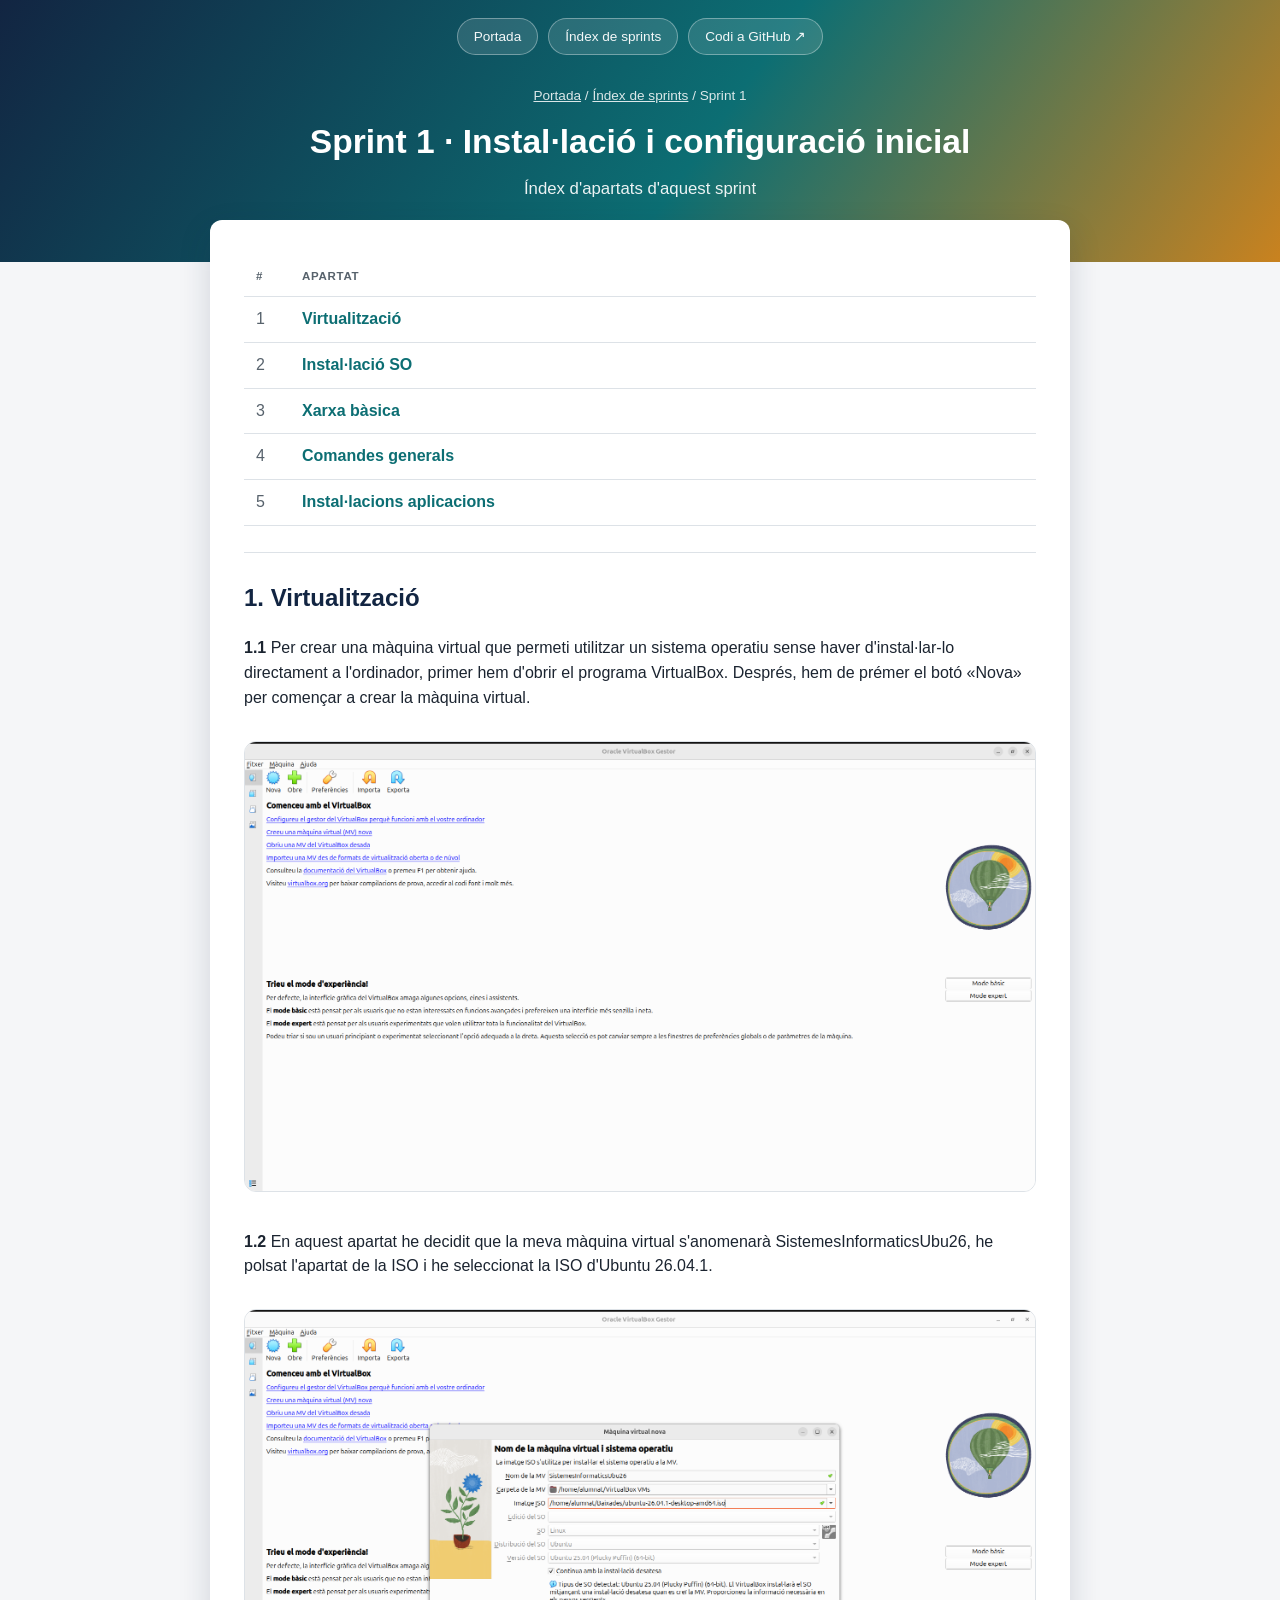
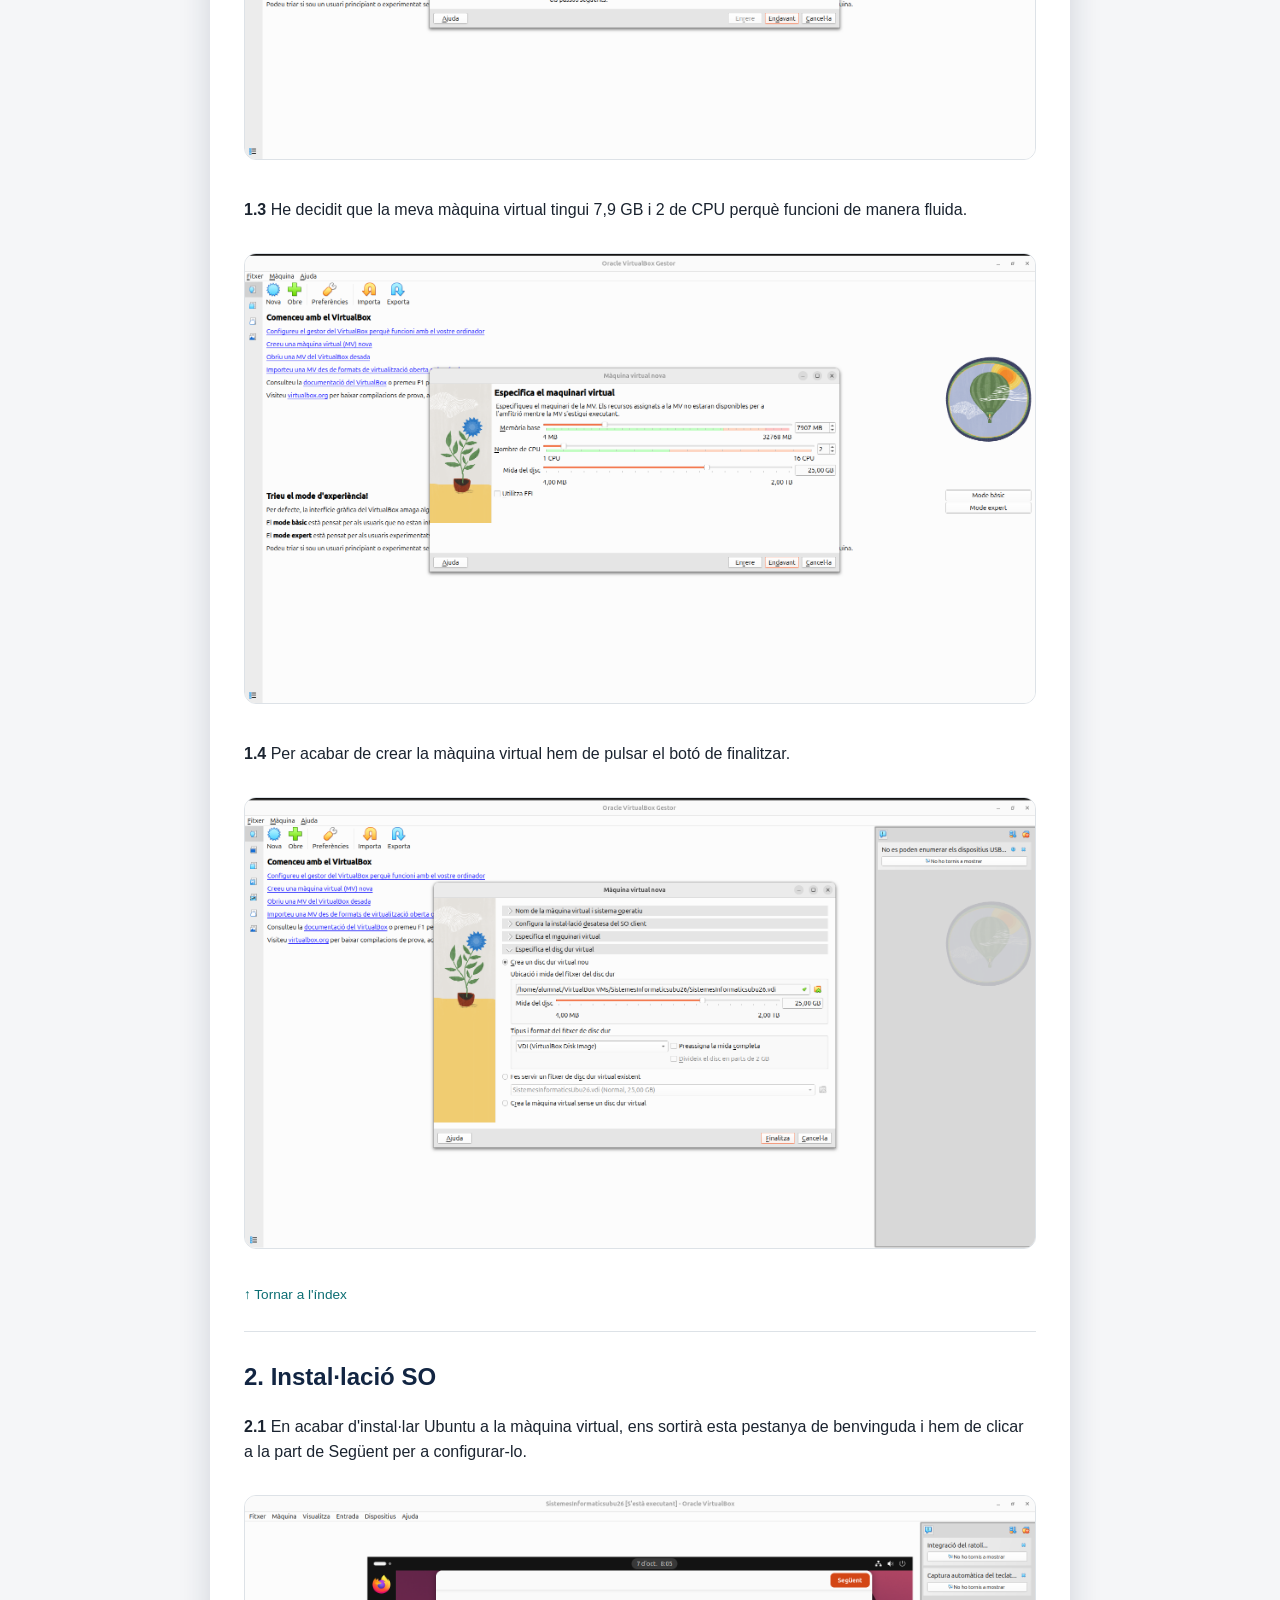
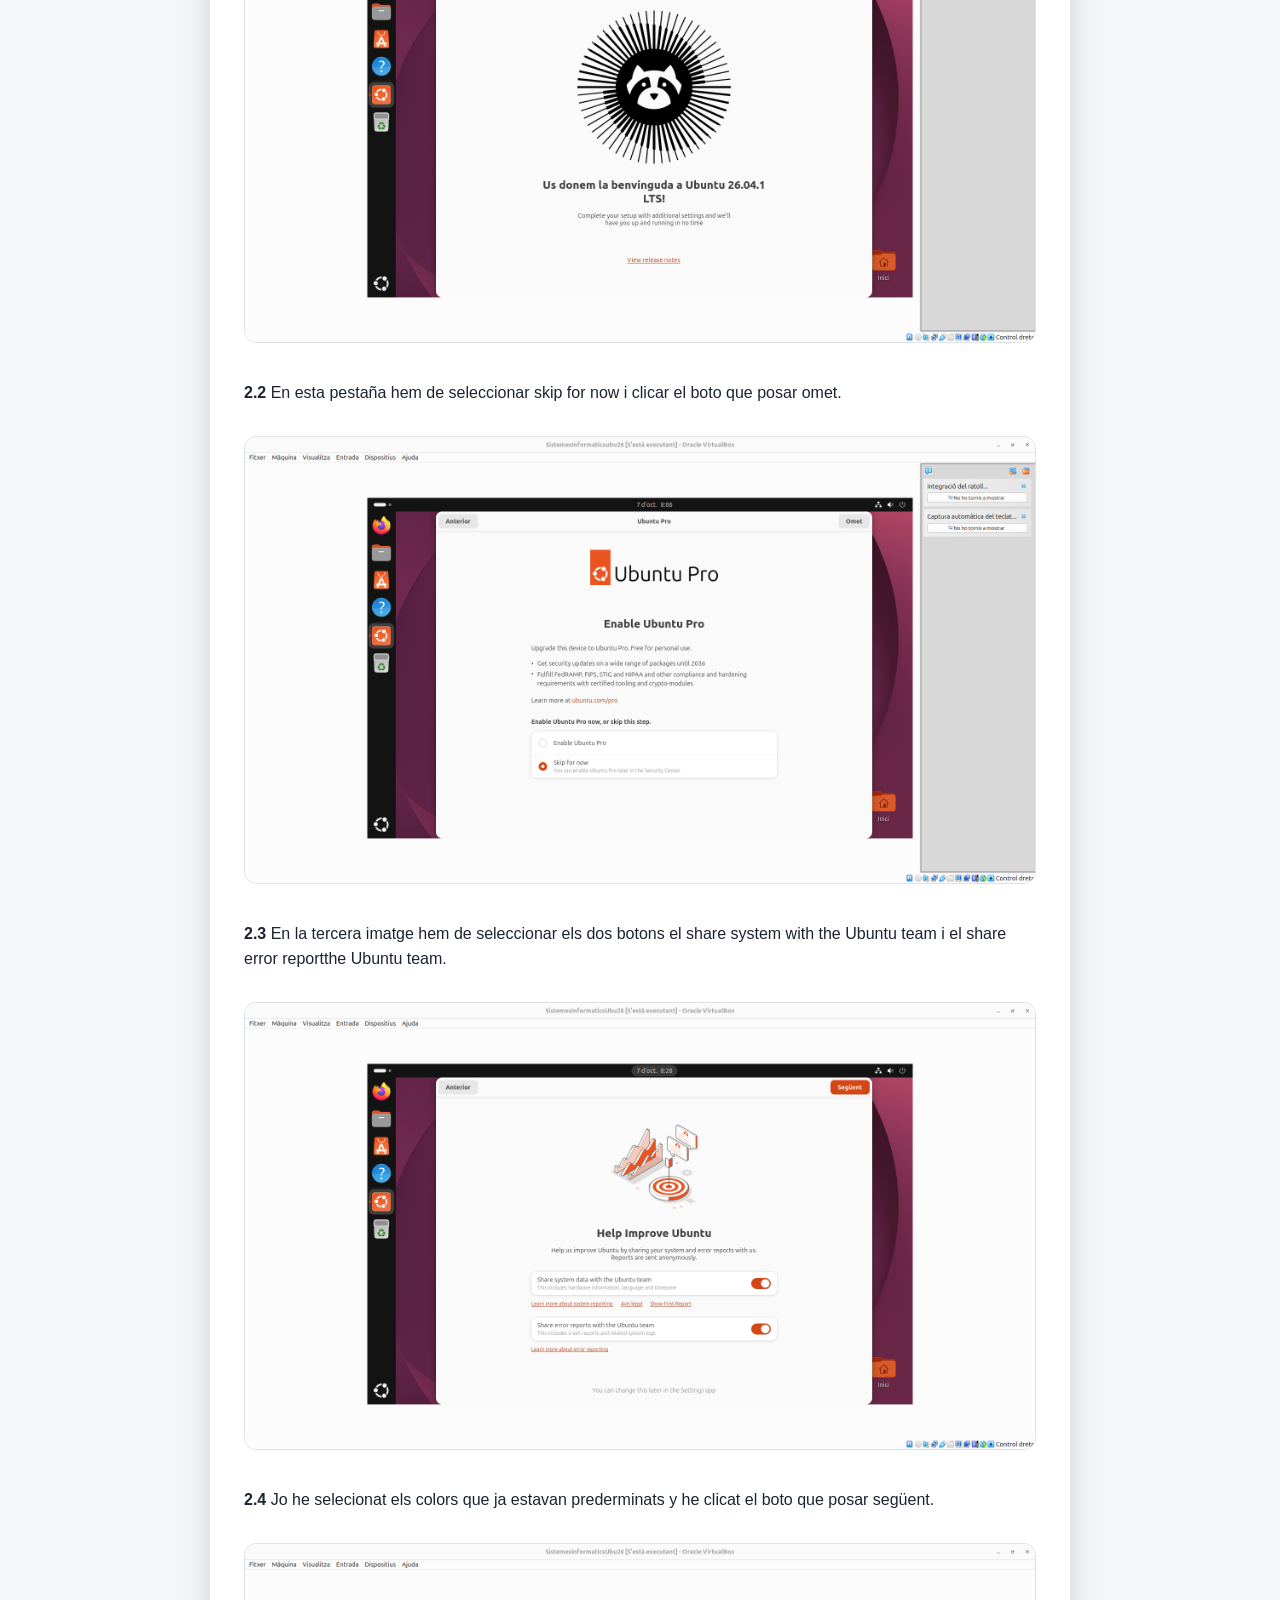
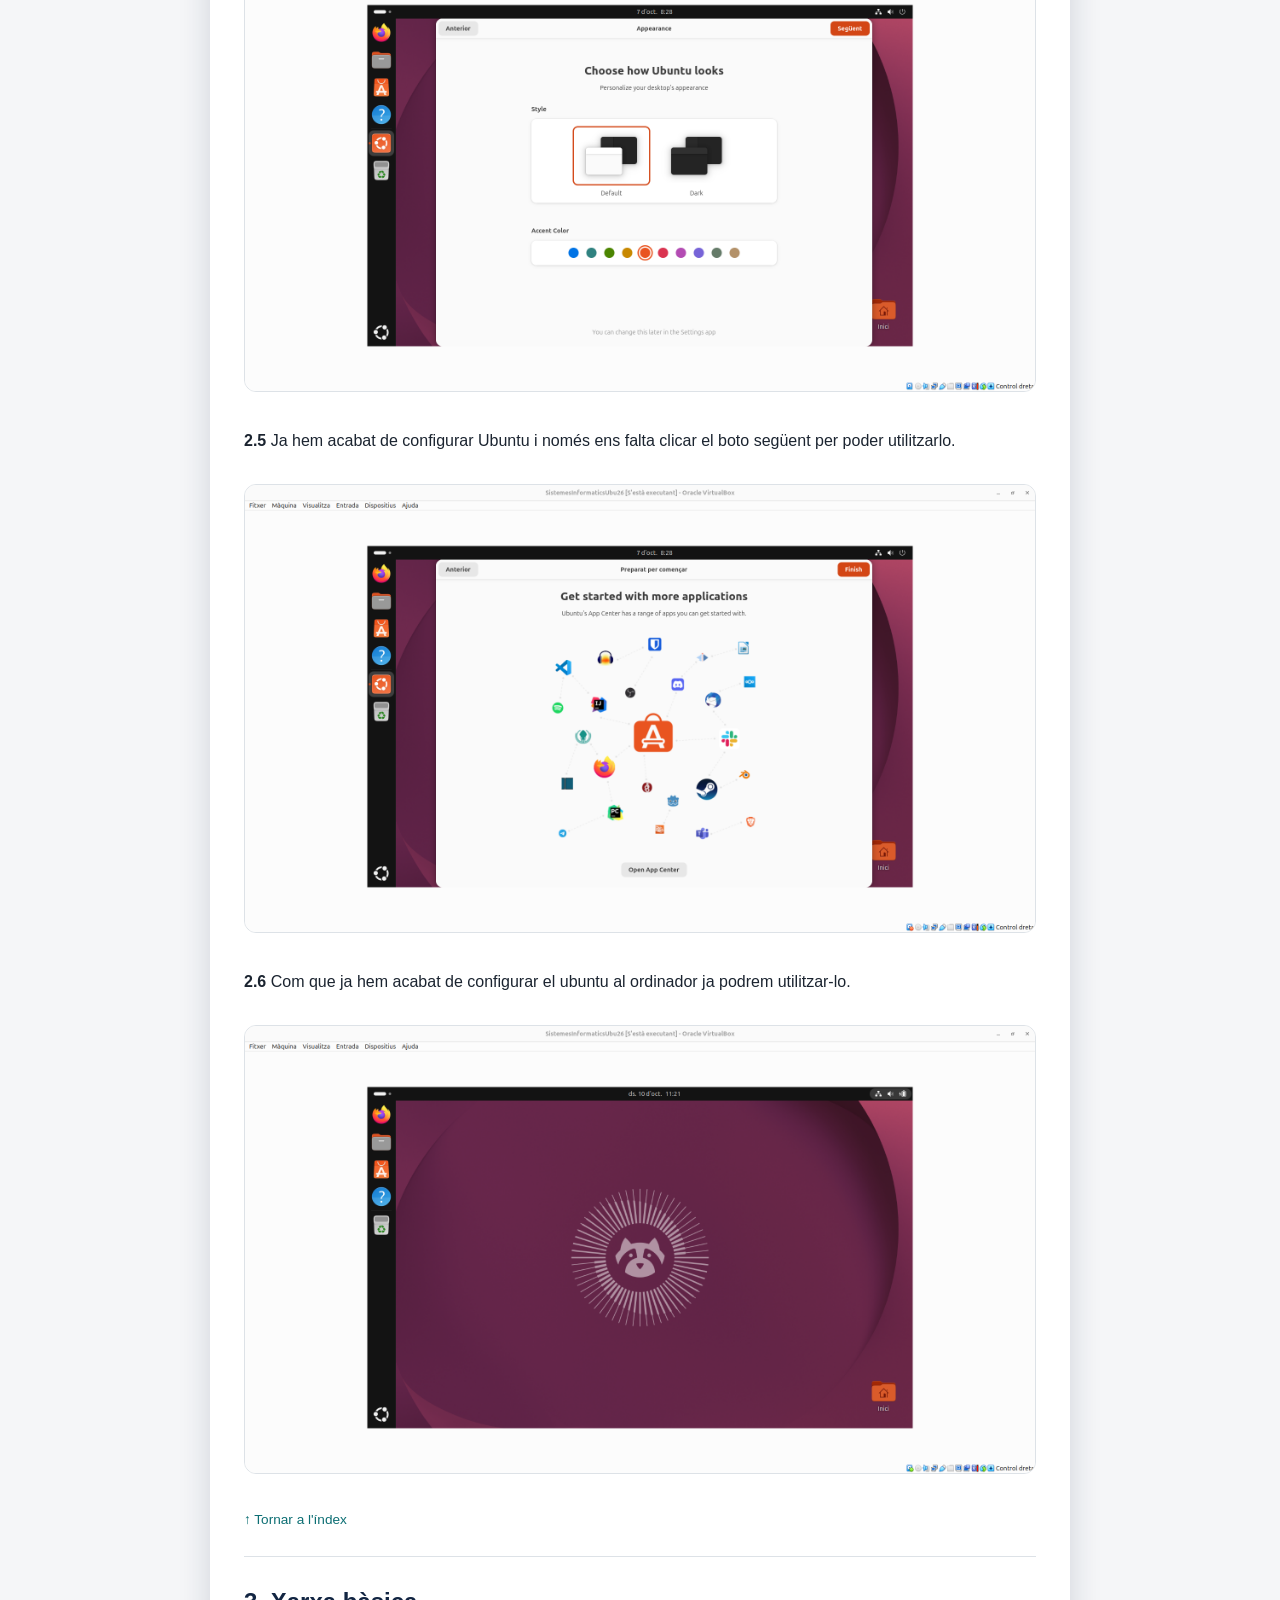
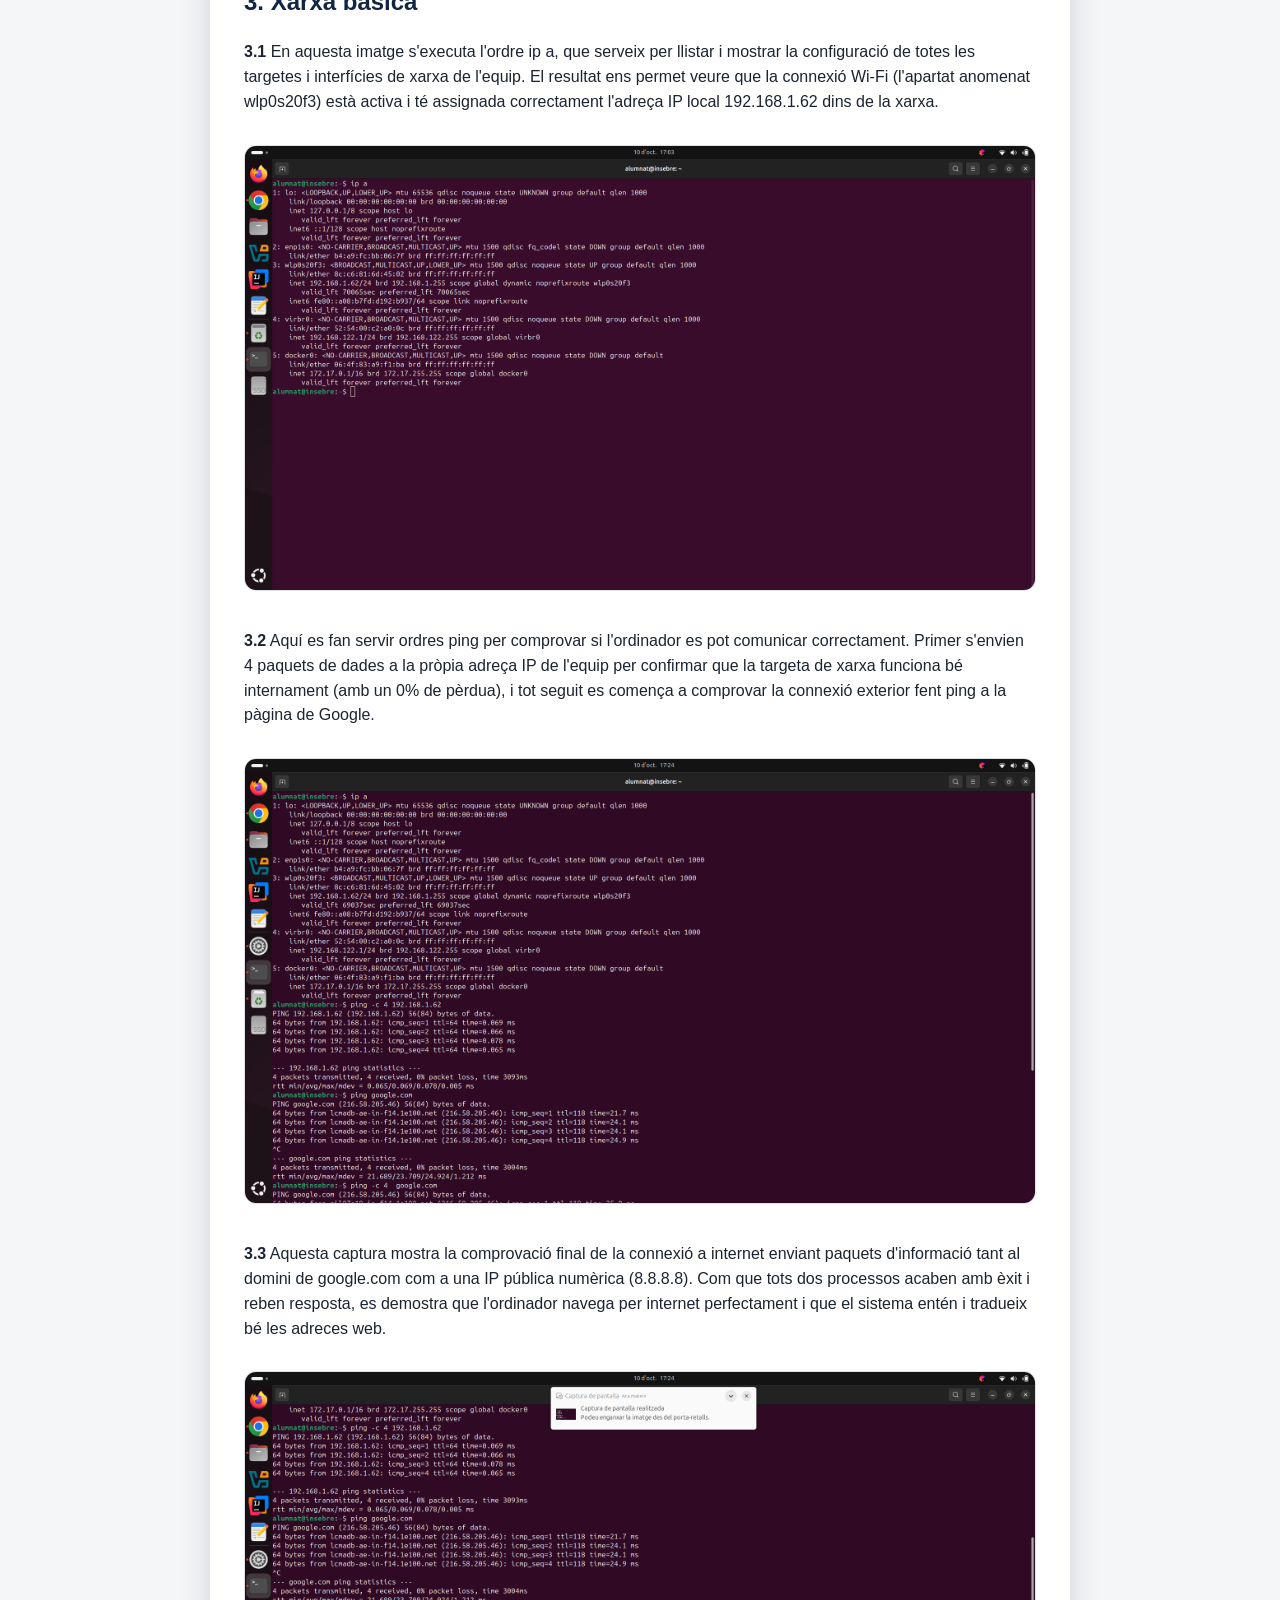
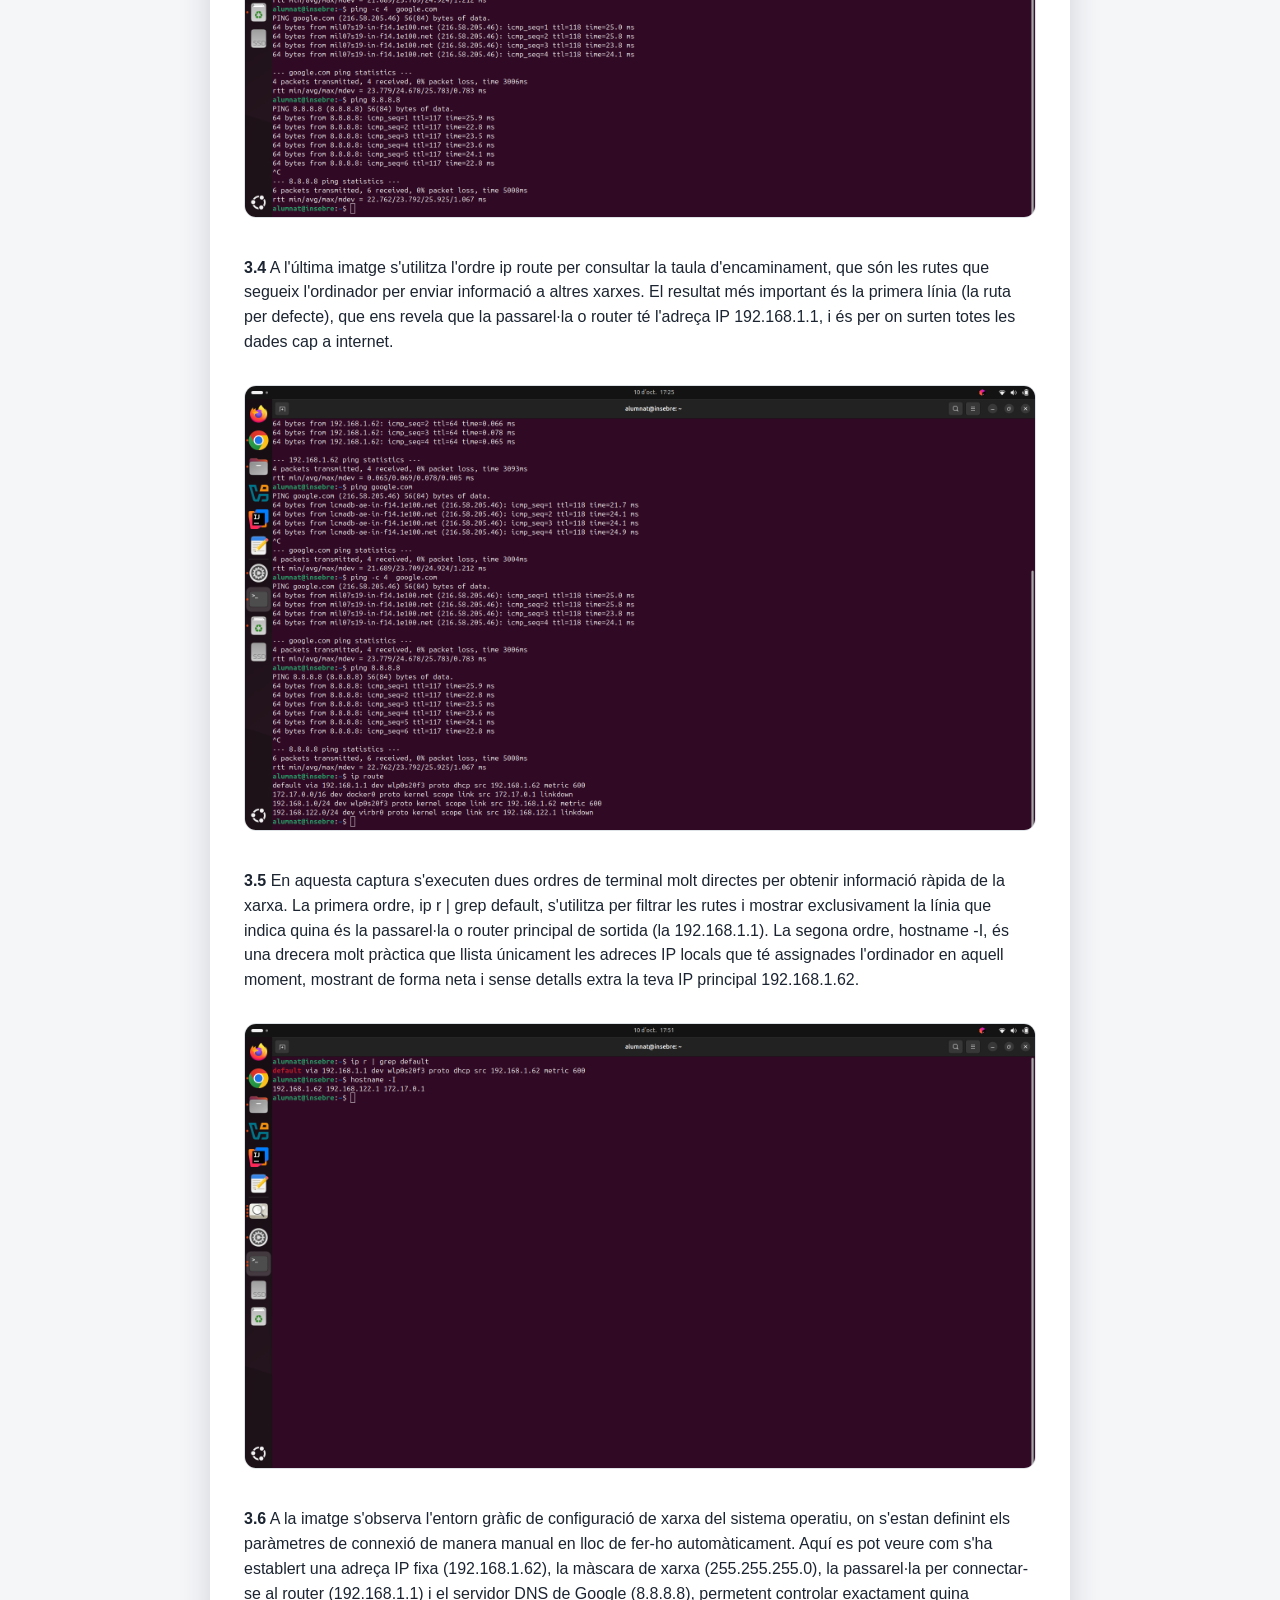
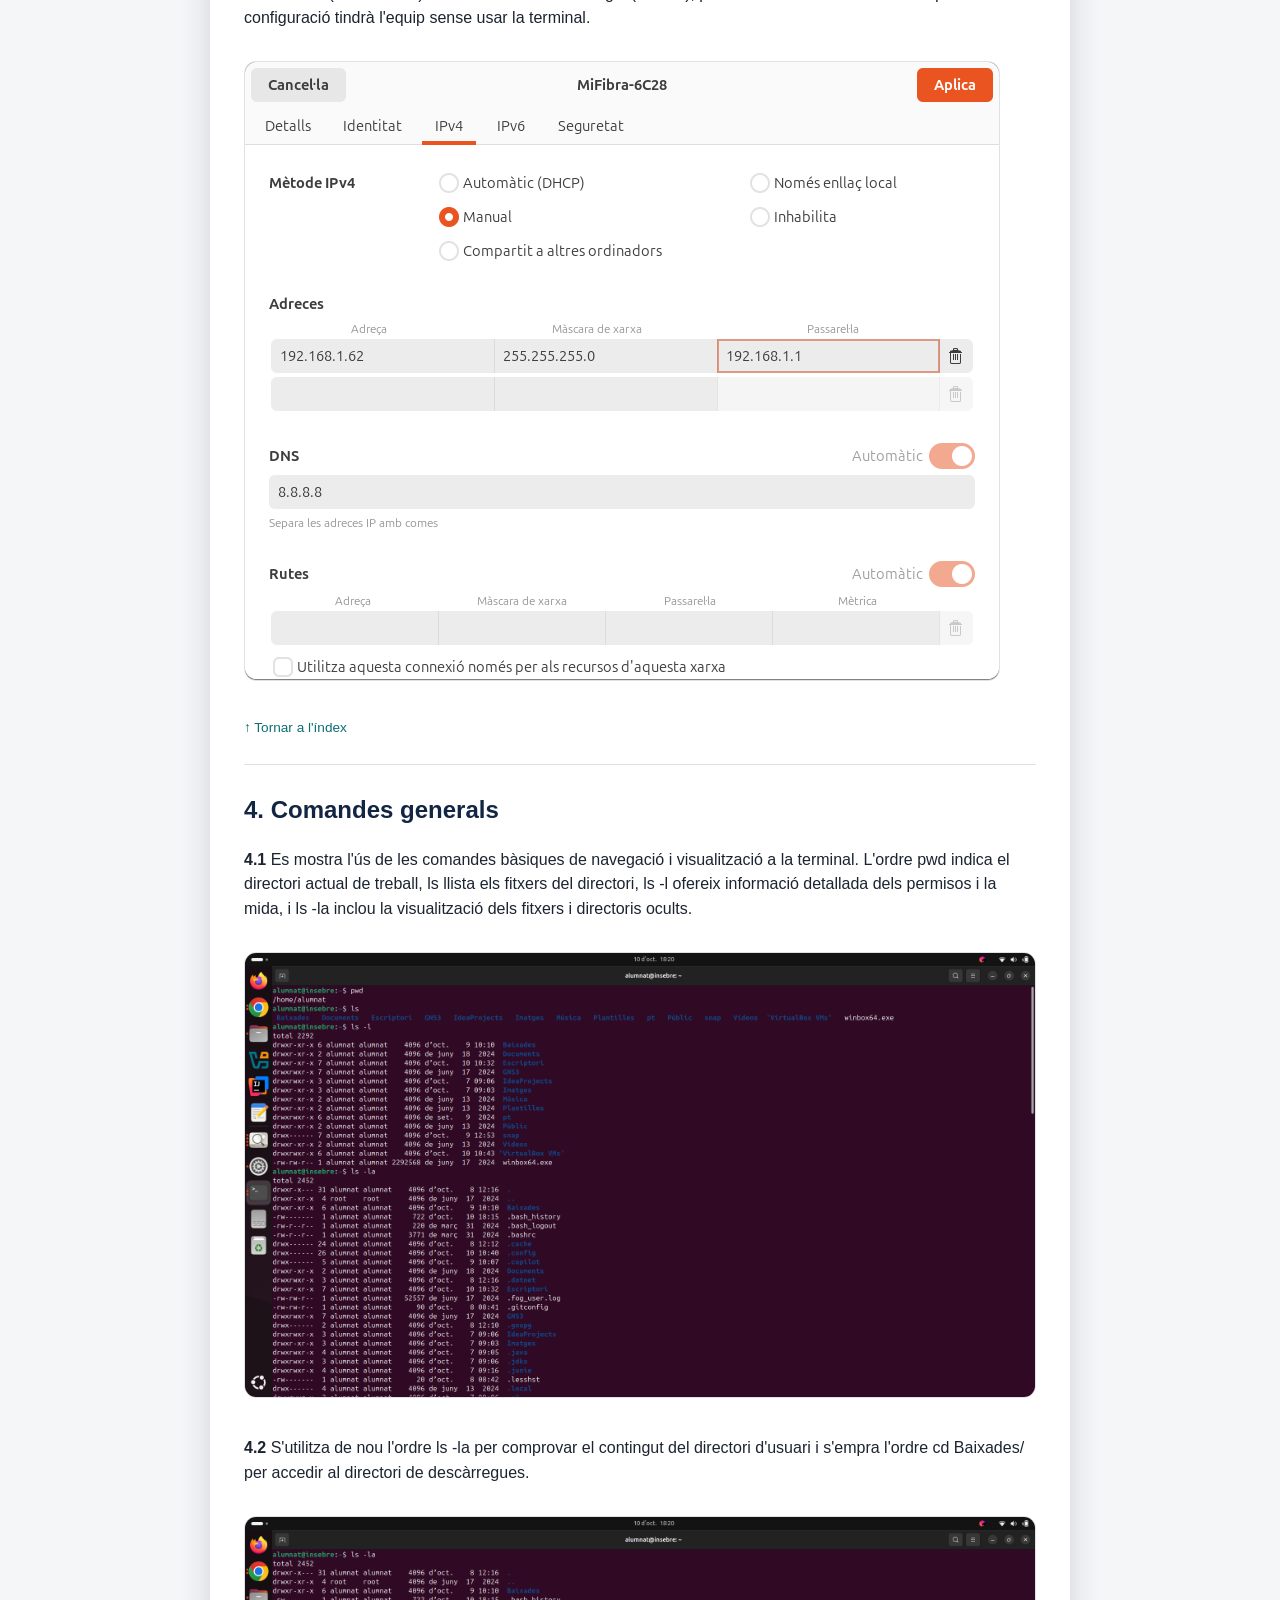
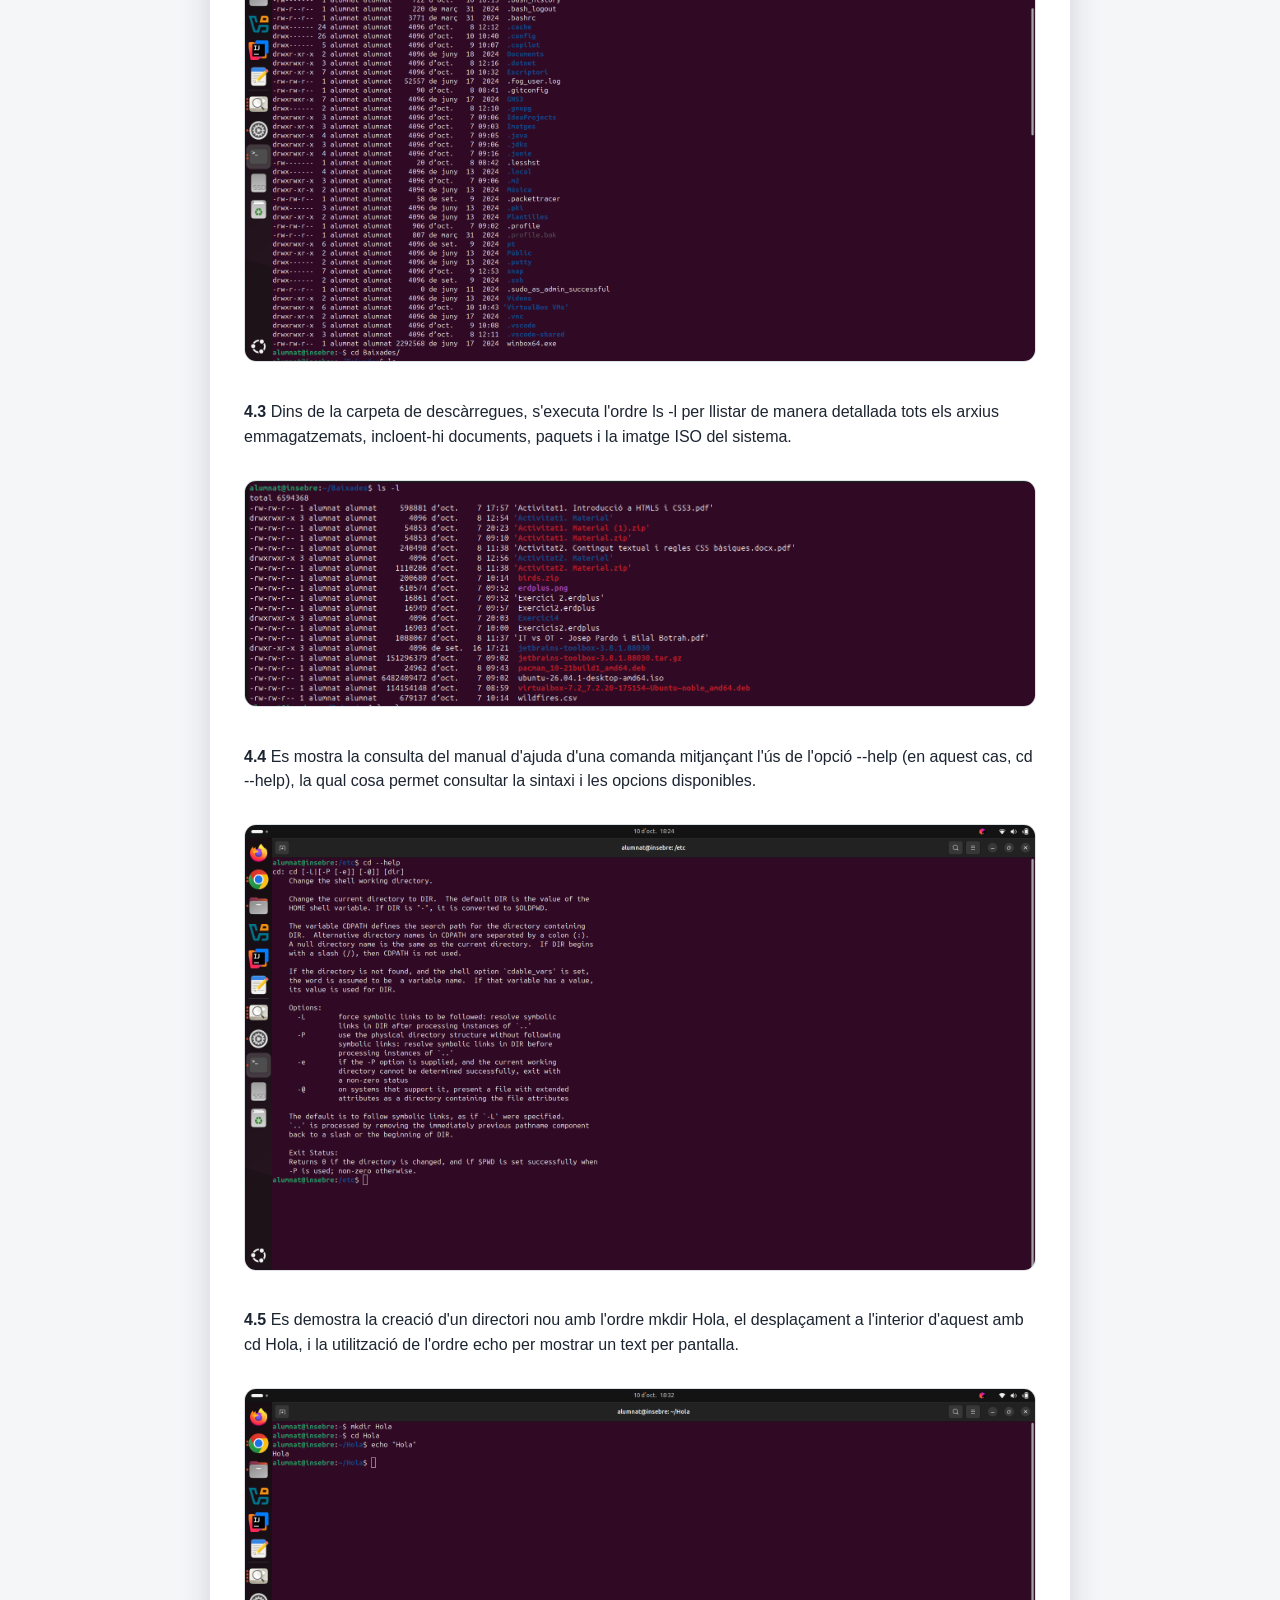
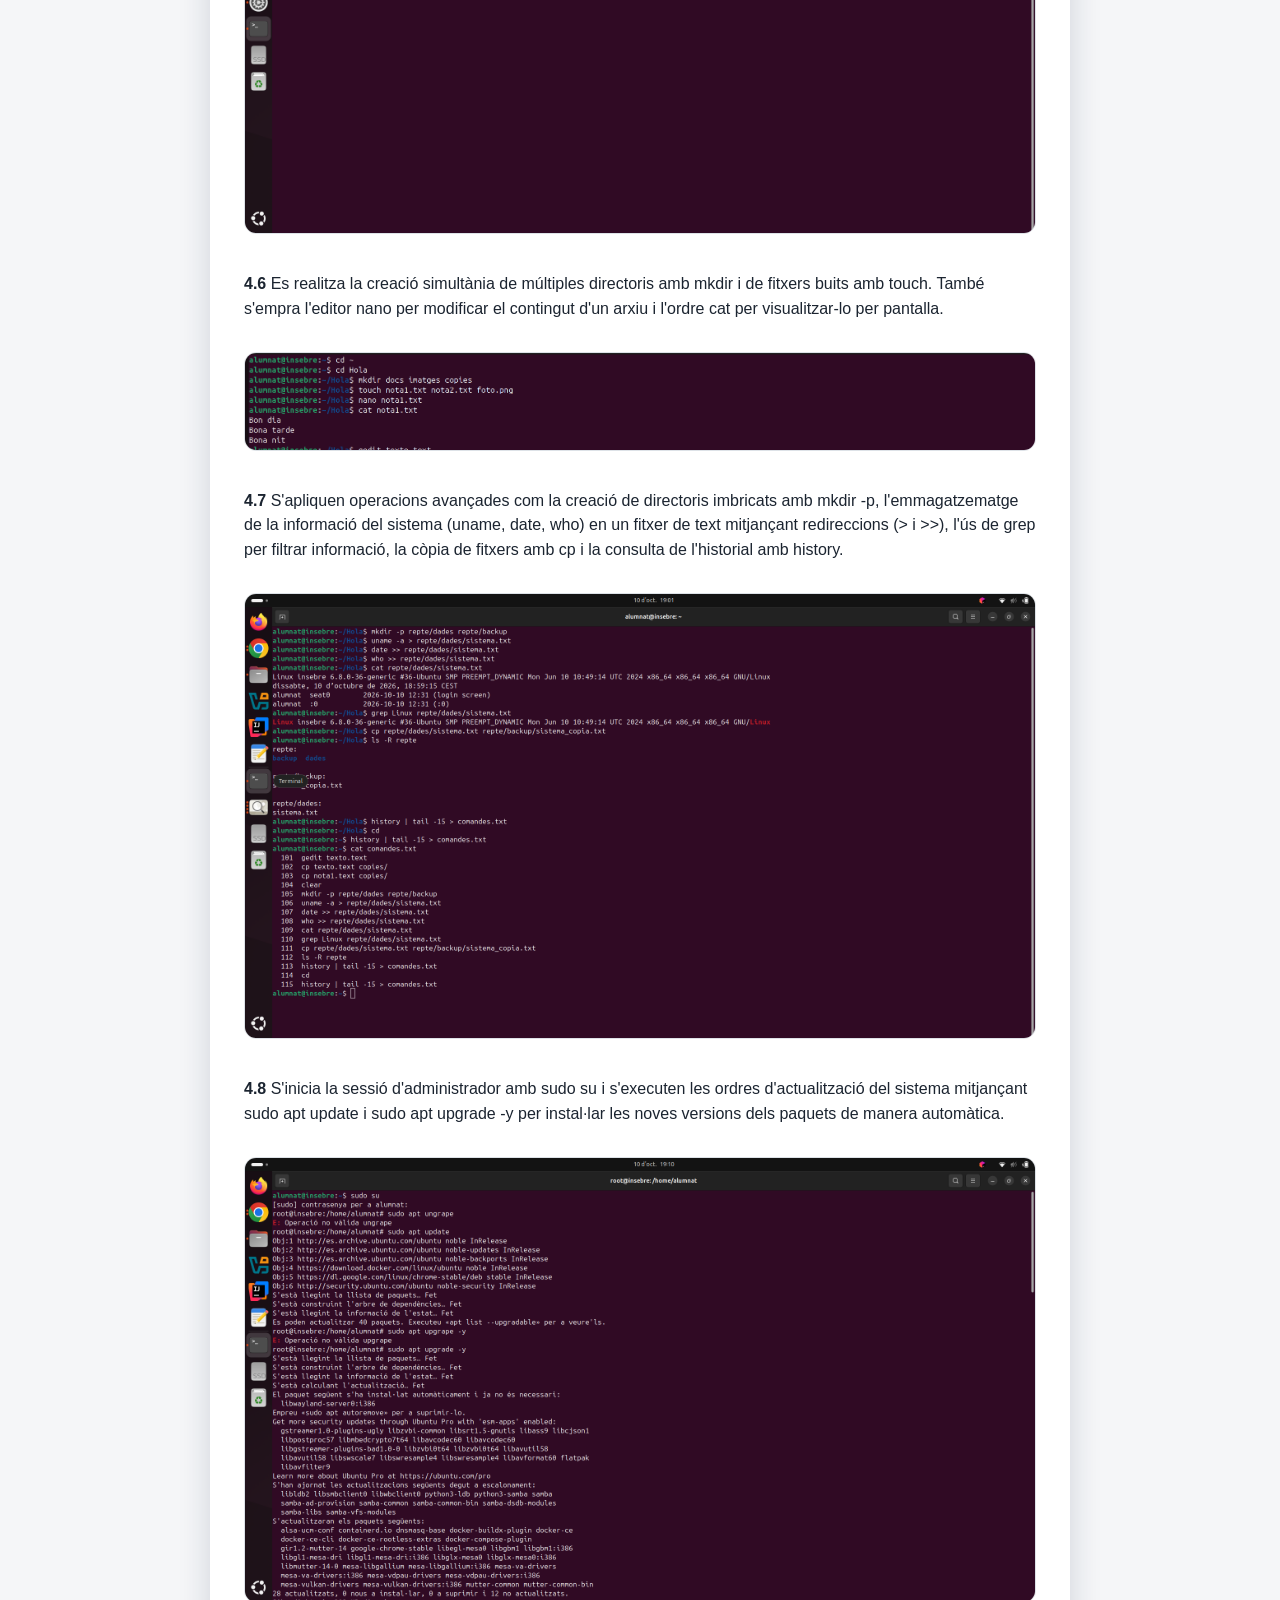
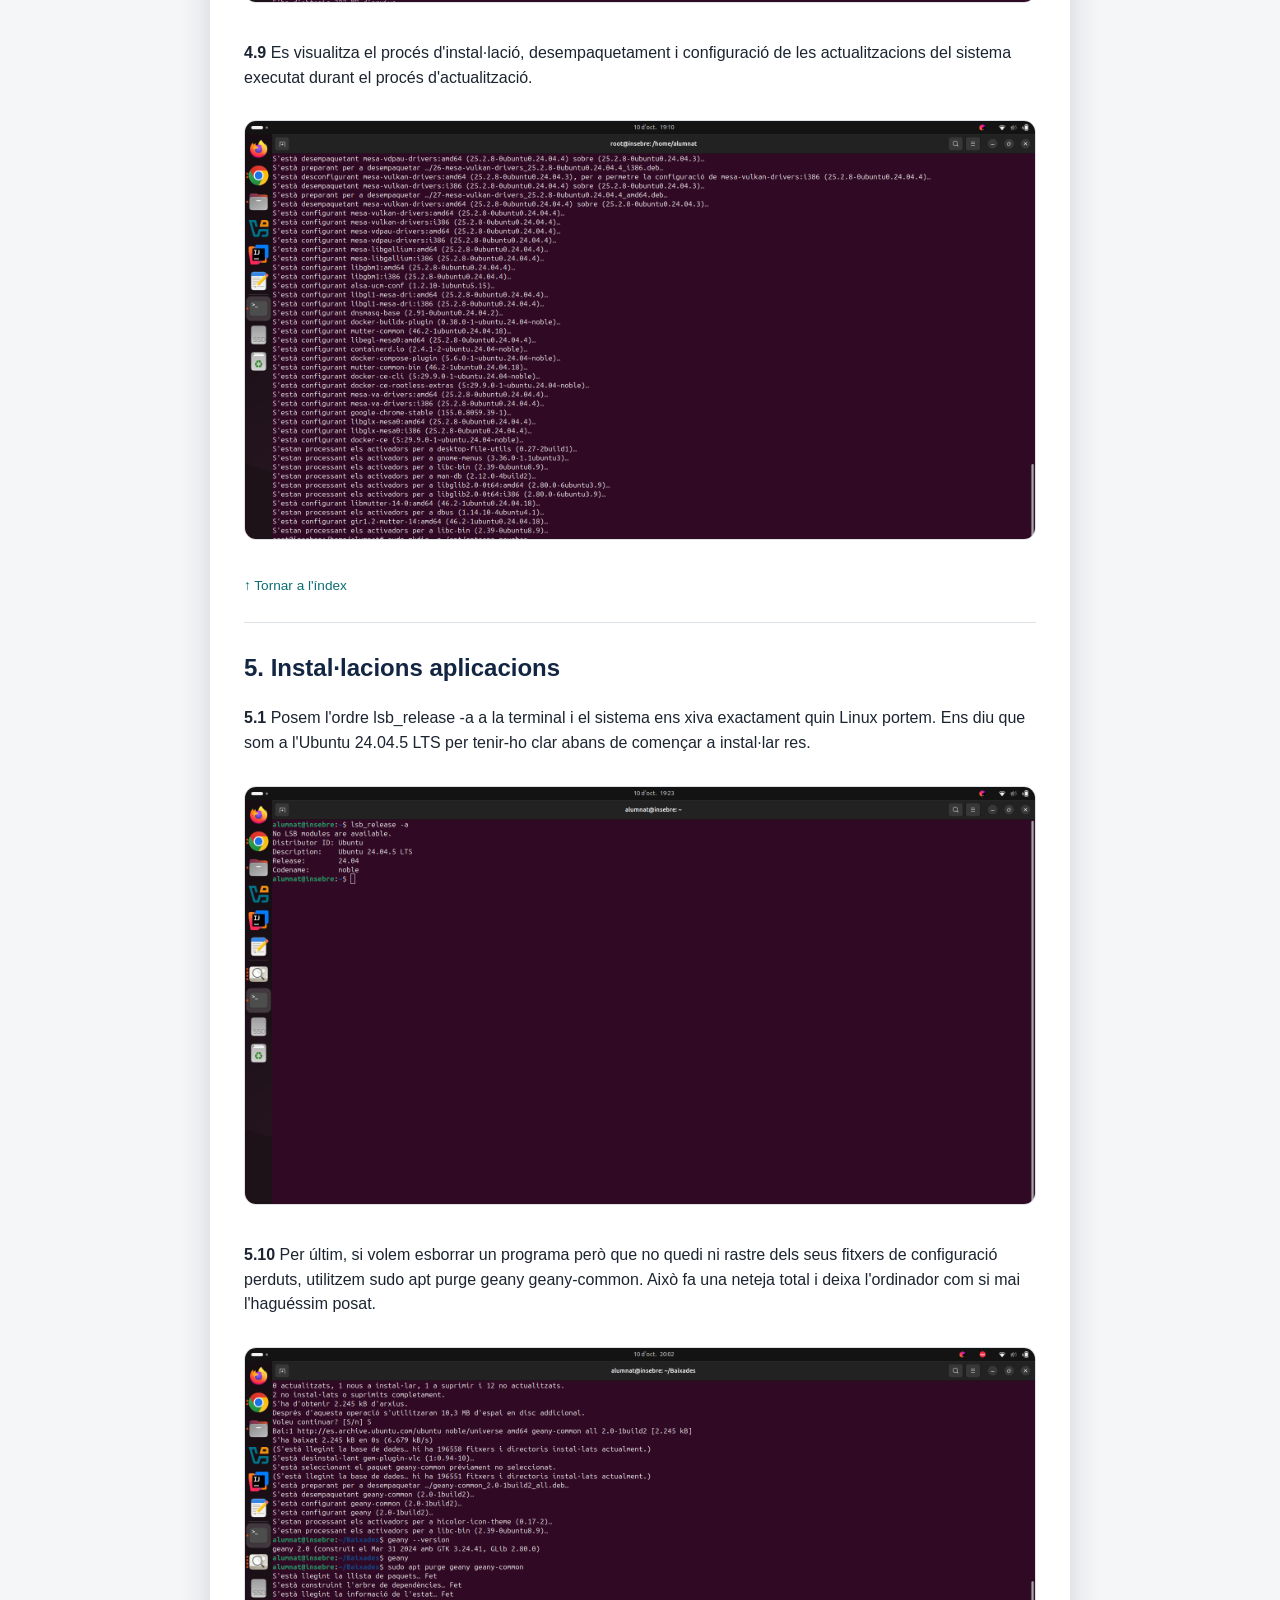
==== sprint1/index.html @ a7759563 "Add installation and removal instructions for packages" ====
<!DOCTYPE html>
<html lang="ca">
<head>
<meta charset="UTF-8">
<meta name="viewport" content="width=device-width, initial-scale=1.0">
<title>Sprint 1 · Instal·lació i configuració inicial</title>
<link rel="stylesheet" href="../css/estils.css">
</head>
<body>

<header class="hero">
  <nav class="hero-nav">
    <a href="../index.html">Portada</a>
    <a href="../sprints.html">Índex de sprints</a>
    <a href="https://github.com/" target="_blank" rel="noopener">Codi a GitHub ↗</a>
  </nav>
  <div class="hero-titol">
    <p class="miguetes"><a href="../index.html">Portada</a> / <a href="../sprints.html">Índex de sprints</a> / Sprint 1</p>
    <h1>Sprint 1 · Instal·lació i configuració inicial</h1>
    <p class="subtitol">Índex d'apartats d'aquest sprint</p>
  </div>
</header>

<main class="contenidor">
  <section class="panell">
    <a id="index-apartats"></a>
    <table class="taula-apartats">
      <thead>
        <tr><th>#</th><th>Apartat</th></tr>
      </thead>
      <tbody>
        <tr><td>1</td><td><a href="#apartat1">Virtualització</a></td></tr>
        <tr><td>2</td><td><a href="#apartat2">Instal·lació SO</a></td></tr>
        <tr><td>3</td><td><a href="#apartat3">Xarxa bàsica</a></td></tr>
        <tr><td>4</td><td><a href="#apartat4">Comandes generals</a></td></tr>
        <tr><td>5</td><td><a href="#apartat5">Instal·lacions aplicacions</a></td></tr>
      </tbody>
    </table>

    <article class="apartat" id="apartat1">
      <h2>1. Virtualització</h2>
      
      <p><strong>1.1</strong> Per crear una màquina virtual que permeti utilitzar un sistema operatiu sense haver d'instal·lar-lo directament a l'ordinador, primer hem d'obrir el programa VirtualBox. Després, hem de prémer el botó «Nova» per començar a crear la màquina virtual.</p>
      <img src="../img/Virtualizacio1.png" alt="Virtualització 1">
      
      <p><strong>1.2</strong> En aquest apartat he decidit que la meva màquina virtual s'anomenarà SistemesInformaticsUbu26, he polsat l'apartat de la ISO i he seleccionat la ISO d'Ubuntu 26.04.1.</p>
      <img src="../img/Virtualitzacio2.png" alt="Virtualització 2">
      
      <p><strong>1.3</strong> He decidit que la meva màquina virtual tingui 7,9 GB i 2 de CPU perquè funcioni de manera fluida.</p>
      <img src="../img/Virtualitzacio4.png" alt="Virtualització 4">
      
      <p><strong>1.4</strong> Per acabar de crear la màquina virtual hem de pulsar el botó de finalitzar.</p>
      <img src="../img/Virtualitzacio6.png" alt="Virtualització 6">

      <p class="tornar-index"><a href="#index-apartats">↑ Tornar a l'índex</a></p>
    </article>

    <article class="apartat" id="apartat2">
      <h2>2. Instal·lació SO</h2>
      
      <p><strong>2.1</strong> En acabar d'instal·lar Ubuntu a la màquina virtual, ens sortirà esta pestanya de benvinguda i hem de clicar a la part de Següent per a configurar-lo.</p>
      <img src="../img/InstalacioIso2.png" alt="Instal·lació ISO 2">
      
      <p><strong>2.2</strong> En esta pestaña hem de seleccionar skip for now i clicar el boto que posar omet.</p>
      <img src="../img/InstalacioIso3.png" alt="Instal·lació ISO 3">
      
      <p><strong>2.3</strong> En la tercera imatge hem de seleccionar els dos botons el share system with the Ubuntu team i el share error reportthe Ubuntu team.</p>
      <img src="../img/InstalacioIso4.png" alt="Instal·lació ISO 4">
      
      <p><strong>2.4</strong> Jo he selecionat els colors que ja estavan prederminats y he clicat el boto que posar següent.</p>
      <img src="../img/InstalacioIso5.png" alt="Instal·lació ISO 5">
      
      <p><strong>2.5</strong> Ja hem acabat de configurar Ubuntu i només ens falta clicar el boto següent per poder utilitzarlo.</p>
      <img src="../img/InstalacioIso6.png" alt="Instal·lació ISO 6">
      
      <p><strong>2.6</strong> Com que ja hem acabat de configurar el ubuntu al ordinador ja podrem utilitzar-lo.</p>
      <img src="../img/InstalacioIso7.png" alt="Instal·lació ISO 7">

      <p class="tornar-index"><a href="#index-apartats">↑ Tornar a l'índex</a></p>
    </article>

    <article class="apartat" id="apartat3">
      <h2>3. Xarxa bàsica</h2>
      
      <p><strong>3.1</strong> En aquesta imatge s'executa l'ordre ip a, que serveix per llistar i mostrar la configuració de totes les targetes i interfícies de xarxa de l'equip. El resultat ens permet veure que la connexió Wi-Fi (l'apartat anomenat wlp0s20f3) està activa i té assignada correctament l'adreça IP local 192.168.1.62 dins de la xarxa.</p>
      <img src="../img/Xarxabasica1.png" alt="Xarxa bàsica 1">
      
      <p><strong>3.2</strong> Aquí es fan servir ordres ping per comprovar si l'ordinador es pot comunicar correctament. Primer s'envien 4 paquets de dades a la pròpia adreça IP de l'equip per confirmar que la targeta de xarxa funciona bé internament (amb un 0% de pèrdua), i tot seguit es comença a comprovar la connexió exterior fent ping a la pàgina de Google.</p>
      <img src="../img/Xarxabasica2.png" alt="Xarxa bàsica 2">
      
      <p><strong>3.3</strong> Aquesta captura mostra la comprovació final de la connexió a internet enviant paquets d'informació tant al domini de google.com com a una IP pública numèrica (8.8.8.8). Com que tots dos processos acaben amb èxit i reben resposta, es demostra que l'ordinador navega per internet perfectament i que el sistema entén i tradueix bé les adreces web.</p>
      <img src="../img/Xarxabasica3.png" alt="Xarxa bàsica 3">
      
      <p><strong>3.4</strong> A l'última imatge s'utilitza l'ordre ip route per consultar la taula d'encaminament, que són les rutes que segueix l'ordinador per enviar informació a altres xarxes. El resultat més important és la primera línia (la ruta per defecte), que ens revela que la passarel·la o router té l'adreça IP 192.168.1.1, i és per on surten totes les dades cap a internet.</p>
      <img src="../img/Xarxabasica4.png" alt="Xarxa bàsica 4">
      
      <p><strong>3.5</strong> En aquesta captura s'executen dues ordres de terminal molt directes per obtenir informació ràpida de la xarxa. La primera ordre, ip r | grep default, s'utilitza per filtrar les rutes i mostrar exclusivament la línia que indica quina és la passarel·la o router principal de sortida (la 192.168.1.1). La segona ordre, hostname -I, és una drecera molt pràctica que llista únicament les adreces IP locals que té assignades l'ordinador en aquell moment, mostrant de forma neta i sense detalls extra la teva IP principal 192.168.1.62.</p>
      <img src="../img/Xarxabasica5.png" alt="Xarxa bàsica 5">
      
      <p><strong>3.6</strong> A la imatge s'observa l'entorn gràfic de configuració de xarxa del sistema operatiu, on s'estan definint els paràmetres de connexió de manera manual en lloc de fer-ho automàticament. Aquí es pot veure com s'ha establert una adreça IP fixa (192.168.1.62), la màscara de xarxa (255.255.255.0), la passarel·la per connectar-se al router (192.168.1.1) i el servidor DNS de Google (8.8.8.8), permetent controlar exactament quina configuració tindrà l'equip sense usar la terminal.</p>
      <img src="../img/Xarxabasica6.png" alt="Xarxa bàsica 6">

      <p class="tornar-index"><a href="#index-apartats">↑ Tornar a l'índex</a></p>
    </article>

    <article class="apartat" id="apartat4">
      <h2>4. Comandes generals</h2>
      
      <p><strong>4.1</strong> Es mostra l'ús de les comandes bàsiques de navegació i visualització a la terminal. L'ordre pwd indica el directori actual de treball, ls llista els fitxers del directori, ls -l ofereix informació detallada dels permisos i la mida, i ls -la inclou la visualització dels fitxers i directoris ocults.</p>
      <img src="../img/Comandes1.png" alt="Comandes 1">
      
      <p><strong>4.2</strong> S'utilitza de nou l'ordre ls -la per comprovar el contingut del directori d'usuari i s'empra l'ordre cd Baixades/ per accedir al directori de descàrregues.</p>
      <img src="../img/Comandes2.png" alt="Comandes 2">
      
      <p><strong>4.3</strong> Dins de la carpeta de descàrregues, s'executa l'ordre ls -l per llistar de manera detallada tots els arxius emmagatzemats, incloent-hi documents, paquets i la imatge ISO del sistema.</p>
      <img src="../img/Comandes3.png" alt="Comandes 3">
      
      <p><strong>4.4</strong> Es mostra la consulta del manual d'ajuda d'una comanda mitjançant l'ús de l'opció --help (en aquest cas, cd --help), la qual cosa permet consultar la sintaxi i les opcions disponibles.</p>
      <img src="../img/Comandes4.png" alt="Comandes 4">
      
      <p><strong>4.5</strong> Es demostra la creació d'un directori nou amb l'ordre mkdir Hola, el desplaçament a l'interior d'aquest amb cd Hola, i la utilització de l'ordre echo per mostrar un text per pantalla.</p>
      <img src="../img/Comandes5.png" alt="Comandes 5">
      
      <p><strong>4.6</strong> Es realitza la creació simultània de múltiples directoris amb mkdir i de fitxers buits amb touch. També s'empra l'editor nano per modificar el contingut d'un arxiu i l'ordre cat per visualitzar-lo per pantalla.</p>
      <img src="../img/Comandes6.png" alt="Comandes 6">
      
      <p><strong>4.7</strong> S'apliquen operacions avançades com la creació de directoris imbricats amb mkdir -p, l'emmagatzematge de la informació del sistema (uname, date, who) en un fitxer de text mitjançant redireccions (> i >>), l'ús de grep per filtrar informació, la còpia de fitxers amb cp i la consulta de l'historial amb history.</p>
      <img src="../img/Comandes7.png" alt="Comandes 7">
      
      <p><strong>4.8</strong> S'inicia la sessió d'administrador amb sudo su i s'executen les ordres d'actualització del sistema mitjançant sudo apt update i sudo apt upgrade -y per instal·lar les noves versions dels paquets de manera automàtica.</p>
      <img src="../img/Comandos8.png" alt="Comandes 8">
      
      <p><strong>4.9</strong> Es visualitza el procés d'instal·lació, desempaquetament i configuració de les actualitzacions del sistema executat durant el procés d'actualització.</p>
      <img src="../img/Comandos9.png" alt="Comandes 9">

      <p class="tornar-index"><a href="#index-apartats">↑ Tornar a l'índex</a></p>
    </article>

    <article class="apartat" id="apartat5">
      <h2>5. Instal·lacions aplicacions</h2>
      
      <p><strong>5.1</strong> Posem l'ordre lsb_release -a a la terminal i el sistema ens xiva exactament quin Linux portem. Ens diu que som a l'Ubuntu 24.04.5 LTS per tenir-ho clar abans de començar a instal·lar res.</p>
      <img src="../img/Aplicacions1.png" alt="Aplicacions 1">
      
      <p><strong>5.10</strong> Per últim, si volem esborrar un programa però que no quedi ni rastre dels seus fitxers de configuració perduts, utilitzem sudo apt purge geany geany-common. Això fa una neteja total i deixa l'ordinador com si mai l'haguéssim posat.</p>
      <img src="../img/Aplicacions10.png" alt="Aplicacions 10">
      
      <p><strong>5.11</strong> Aquí executem l'ordre sudo apt install aptitude a la terminal. El sistema es posa a descarregar i instal·lar aquest gestor de paquets avançat (l'Aptitude), que serveix pràcticament per al mateix que l'apt però amb una interfície molt més xula i potent per gestionar aplicacions i dependències.</p>
      <img src="../img/Aplicacions11.png" alt="Aplicacions 11">
      
      <p><strong>5.12</strong> Fem servir l'Aptitude per instal·lar el programa d'edició d'imatge GIMP amb sudo aptitude install gimp. Com es veu a la pantalla, ens llista un munt de llibreries i dependències necessàries, i li diem que "Y" per acceptar i començar a descarregar tot el paquet.</p>
      <img src="../img/Aplicacions12.png" alt="Aplicacions 12">
      
      <p><strong>5.13</strong> Primer comprovem amb dpkg -l | grep gimp que el programa s'ha instal·lat perfectament (veiem els ii). Després intentem fer un sudo apt purge gimp per esborrar-lo del tot, però com que només esborra el paquet principal i no totes les llibreries que s'havien instal·lat de retruc, tornem a passar el filtre de l'inici per veure què ha quedat viu.</p>
      <img src="../img/Aplicacions13.png" alt="Aplicacions 13">
      
      <p><strong>5.2</strong> Ens movem a Baixades i intentem instal·lar un joc del Pacman que teníem descarregat amb sudo apt install "./pacman_10-21build1_amd64.deb". Ens demana la contrasenya d'administrador i comença a processar el paquet per instal·lar-lo a l'ordinador.</p>
      <img src="../img/Aplicacions2.png" alt="Aplicacions 2">
      
      <p><strong>5.3</strong> Després de l'intent anterior, fem un dpkg -l | grep pacman per filtrar i veure si el programa s'ha instal·lat correctament. El resultat ens mostra un ii al costat de pacman, la qual cosa significa que està instal·lat i per funcionar.</p>
      <img src="../img/Aplicacions3.png" alt="Aplicacions 3">
      
      <p><strong>5.4</strong> Escrivim simplement pacman a la terminal i l'ordinador l'executa.</p>
      <img src="../img/Aplicacions4.png" alt="Aplicacions 4">
      
      <p><strong>5.5</strong> Se obre el joc del pacman per a poder jugar.</p>
      <img src="../img/Aplicacions5.png" alt="Aplicacions 5">
      
      <p><strong>5.6</strong> Com que ja ens hem cansat de jugar, decidim esborrar-lo amb sudo apt remove pacman. Confirmem amb una "s" quan ens pregunta si volem continuar, i després comprovem amb el dpkg que ja ha desaparegut per complet del sistema.</p>
      <img src="../img/Aplicacions6.png" alt="Aplicacions 6">
      
      <p><strong>5.7</strong> Anem a instal·lar un altre programa (l'editor Geany) però falla perquè necessita un autre arxiu previ que no tenim. Per arreglar aquest desastre de dependències trencades, tirem de la comanda de salvació: sudo apt --fix-broken install.</p>
      <img src="../img/Aplicacions7.png" alt="Aplicacions 7">
      
      <p><strong>5.8</strong> El sistema es descarrega el que faltava, arregla el trencament automàticament i ens deixa instal·lat el Geany. Per rematar-ho, escrivim geany --version i ens confirma que tenim la versió 2.0 instal·lada.</p>
      <img src="../img/Aplicacions8.png" alt="Aplicacions 8">
      
      <p><strong>5.9</strong> Escrivim directament geany a la línia de comandes i s'obre l'editor de codi de manera visual, veiem que la aplicacio esta instalada.</p>
      <img src="../img/Aplicacions9.png" alt="Aplicacions 9">

      <p class="tornar-index"><a href="#index-apartats">↑ Tornar a l'índex</a></p>
    </article>

  </section>
</main>

<footer class="peu">
  <p class="peu-llicencia">
    <a href="https://creativecommons.org/licenses/by-nc-sa/4.0/deed.ca" target="_blank" rel="license noopener">
      <img src="https://licensebuttons.net/l/by-nc-sa/4.0/88x31.png" alt="Llicència Creative Commons Reconeixement-NoComercial-CompartirIgual 4.0" width="88" height="31">
    </a>
    <span>Contingut sota llicència <a href="https://creativecommons.org/licenses/by-nc-sa/4.0/deed.ca" target="_blank" rel="license noopener">CC BY-NC-SA 4.0</a></span>
  </p>
  <p class="autoria">Autor/a: <strong>Nom Cognom1 Cognom2</strong> · Pràctica 0 · Sistemes Operatius (ISOPJ1)</p>
</footer>

</body>
</html>
---- css/estils.css ----
/* Full de estils comu per a tot el lloc.
   Enllaça-la sempre igual:
   <link rel="stylesheet" href="../css/estils.css">  (des d'una carpeta de sprint)
   <link rel="stylesheet" href="css/estils.css">      (des de l'arrel) */

:root {
  --mari: #122542;
  --teal: #0c6e73;
  --ambre: #c9821f;
  --tinta: #1b2430;
  --tinta-suau: #57626c;
  --fons: #f5f6f8;
  --blanc: #ffffff;
  --vora: #dde2e7;
  --radi: 12px;
}

* { box-sizing: border-box; }

body {
  margin: 0;
  font-family: "Segoe UI", Roboto, Arial, sans-serif;
  color: var(--tinta);
  background: var(--fons);
  line-height: 1.55;
}

a { color: var(--teal); text-decoration: none; }
a:hover { text-decoration: underline; }

.contenidor {
  max-width: 900px;
  margin: 0 auto;
  padding: 0 20px;
}

/* ---------- Capçalera / hero (present a totes les pàgines) ---------- */
.hero {
  background: linear-gradient(125deg, var(--mari) 0%, var(--teal) 55%, var(--ambre) 100%);
  padding-bottom: 60px;
  color: var(--blanc);
}

.hero-nav {
  display: flex;
  justify-content: center;
  gap: 10px;
  flex-wrap: wrap;
  padding: 18px 20px 0;
}

.hero-nav a {
  color: rgba(255, 255, 255, 0.95);
  background: rgba(255, 255, 255, 0.12);
  border: 1px solid rgba(255, 255, 255, 0.35);
  padding: 7px 16px;
  border-radius: 999px;
  font-size: 0.85rem;
  text-decoration: none;
}
.hero-nav a:hover { background: rgba(255, 255, 255, 0.24); text-decoration: none; }

.hero-titol {
  text-align: center;
  padding: 30px 20px 0;
}

.hero-titol .miguetes {
  font-size: 0.85rem;
  opacity: 0.85;
  margin: 0 0 10px;
}
.hero-titol .miguetes a { color: #fff; text-decoration: underline; }

.hero-titol h1 {
  margin: 0 0 8px;
  font-size: 2.1rem;
  color: #fff;
}

.hero-titol p.subtitol {
  margin: 0;
  opacity: 0.92;
  font-size: 1.05rem;
}

/* ---------- Panell blanc flotant que xafa el hero ---------- */
main { padding-bottom: 50px; }

.panell {
  background: var(--blanc);
  border-radius: var(--radi);
  box-shadow: 0 12px 32px rgba(18, 37, 66, 0.16);
  margin-top: -42px;
  padding: 32px 34px;
  position: relative;
  z-index: 1;
}

/* ---------- Portada ---------- */
.portada-hero { text-align: center; }
.portada-hero img.imatge-portada {
  max-width: 300px;
  width: 100%;
  height: auto;
  margin-bottom: 22px;
}

.fitxa-alumne {
  display: inline-block;
  background: var(--fons);
  border: 1px solid var(--vora);
  border-radius: var(--radi);
  padding: 14px 22px;
  margin: 20px 0;
  text-align: left;
}
.fitxa-alumne p { margin: 3px 0; }
.fitxa-alumne strong { color: var(--mari); }

.boto {
  display: inline-block;
  background: var(--teal);
  color: var(--blanc) !important;
  padding: 12px 26px;
  border-radius: var(--radi);
  font-weight: 600;
  text-decoration: none !important;
  margin-top: 8px;
}
.boto:hover { background: var(--mari); }

/* ---------- Graella de targetes (sprints / apartats) ---------- */
.rejilla-targetes {
  display: grid;
  grid-template-columns: repeat(auto-fit, minmax(220px, 1fr));
  gap: 16px;
  margin: 24px 0 6px;
}

.targeta {
  display: block;
  background: var(--fons);
  border: 1px solid var(--vora);
  border-radius: var(--radi);
  padding: 18px 20px;
  transition: box-shadow 0.15s, transform 0.15s;
}
.targeta:hover {
  box-shadow: 0 4px 14px rgba(12, 110, 115, 0.18);
  transform: translateY(-2px);
  text-decoration: none;
}
.targeta .numero {
  display: inline-block;
  background: var(--teal);
  color: var(--blanc);
  font-size: 0.75rem;
  font-weight: 700;
  padding: 2px 9px;
  border-radius: 999px;
  margin-bottom: 8px;
}
.targeta h3 { margin: 0 0 4px; color: var(--tinta); font-size: 1.05rem; }
.targeta p { margin: 0; color: var(--tinta-suau); font-size: 0.9rem; }

h1, h2 { color: var(--mari); }

.consell {
  color: var(--tinta-suau);
  font-size: 0.9rem;
  margin-top: 18px;
}
.consell code { background: var(--fons); padding: 1px 5px; border-radius: 4px; }

/* ---------- Taula d'apartats (índex intern d'un sprint, amb ancoratges) ---------- */
.taula-apartats {
  width: 100%;
  border-collapse: collapse;
  margin: 6px 0 8px;
}
.taula-apartats th, .taula-apartats td {
  text-align: left;
  padding: 10px 12px;
  border-bottom: 1px solid var(--vora);
}
.taula-apartats th {
  font-size: 0.72rem;
  letter-spacing: 0.06em;
  text-transform: uppercase;
  color: var(--tinta-suau);
}
.taula-apartats td:first-child, .taula-apartats th:first-child { width: 46px; color: var(--tinta-suau); }
.taula-apartats tr:hover td { background: var(--fons); }
.taula-apartats a { font-weight: 600; }

/* ---------- Contingut d'un apartat, dins de la mateixa pàgina ---------- */
.apartat {
  scroll-margin-top: 20px;
  padding-top: 26px;
  margin-top: 26px;
  border-top: 1px solid var(--vora);
}
.apartat h2 { margin-top: 0; }
.apartat img {
  max-width: 100%;
  border-radius: var(--radi);
  border: 1px solid var(--vora);
  margin: 14px 0;
}
.apartat ul { padding-left: 22px; }
.apartat li { margin: 4px 0; }
.tornar-index { font-size: 0.85rem; }

/* ---------- Peu de pàgina: llicència i autoria (fix a totes les pàgines) ---------- */
footer.peu {
  text-align: center;
  color: var(--tinta-suau);
  font-size: 0.85rem;
  padding: 30px 20px 46px;
}
.peu-llicencia {
  display: flex;
  align-items: center;
  justify-content: center;
  gap: 8px;
  flex-wrap: wrap;
  margin: 0 0 8px;
}
.peu-llicencia img { display: block; }
footer.peu .autoria { margin: 0; }
footer.peu .autoria strong { color: var(--tinta); }

/* ---------- Bloc de llicència a la portada ---------- */
.bloc-llicencia {
  border: 1px solid var(--vora);
  border-radius: var(--radi);
  padding: 18px 20px;
  margin-top: 22px;
  text-align: left;
  background: var(--fons);
}
.bloc-llicencia h3 { margin: 0 0 8px; font-size: 1rem; color: var(--mari); }
.bloc-llicencia p { margin: 6px 0; font-size: 0.92rem; }
.bloc-llicencia .badge-cc { display: flex; align-items: center; gap: 10px; margin-top: 10px; }
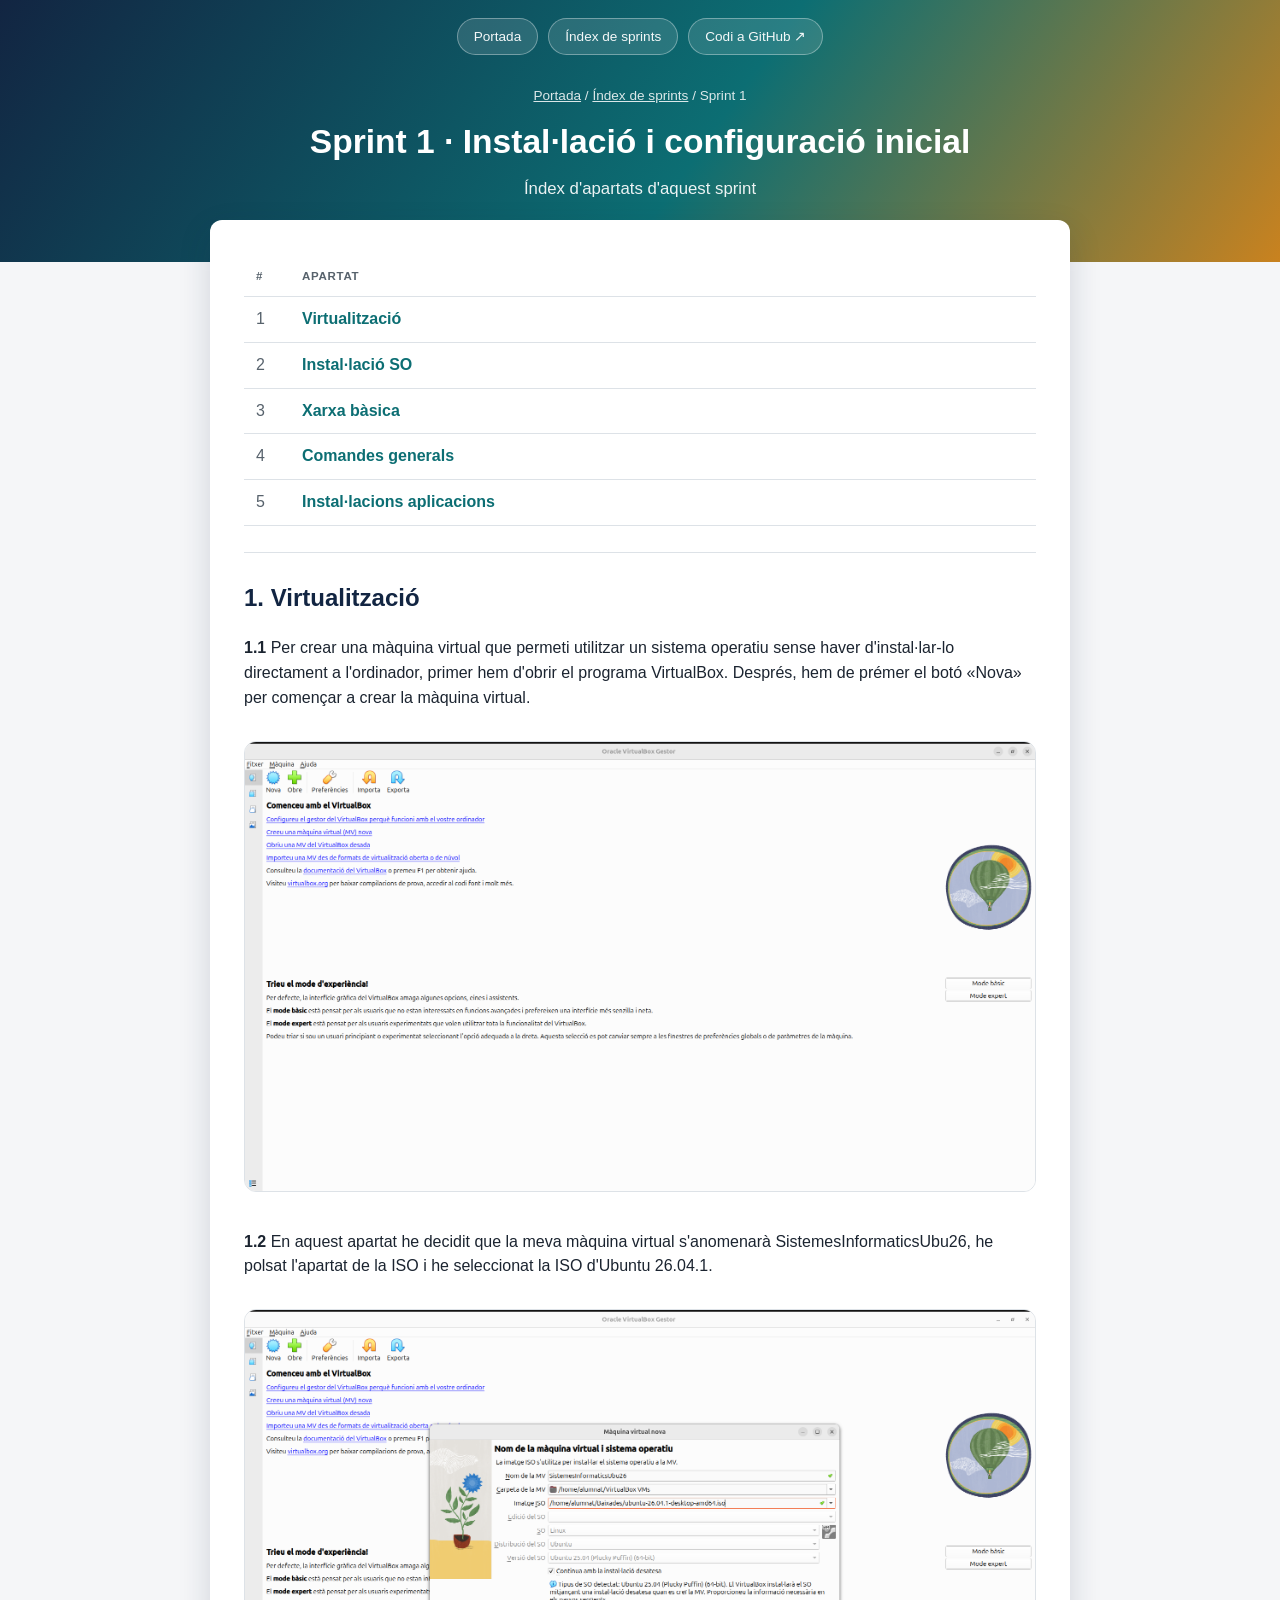
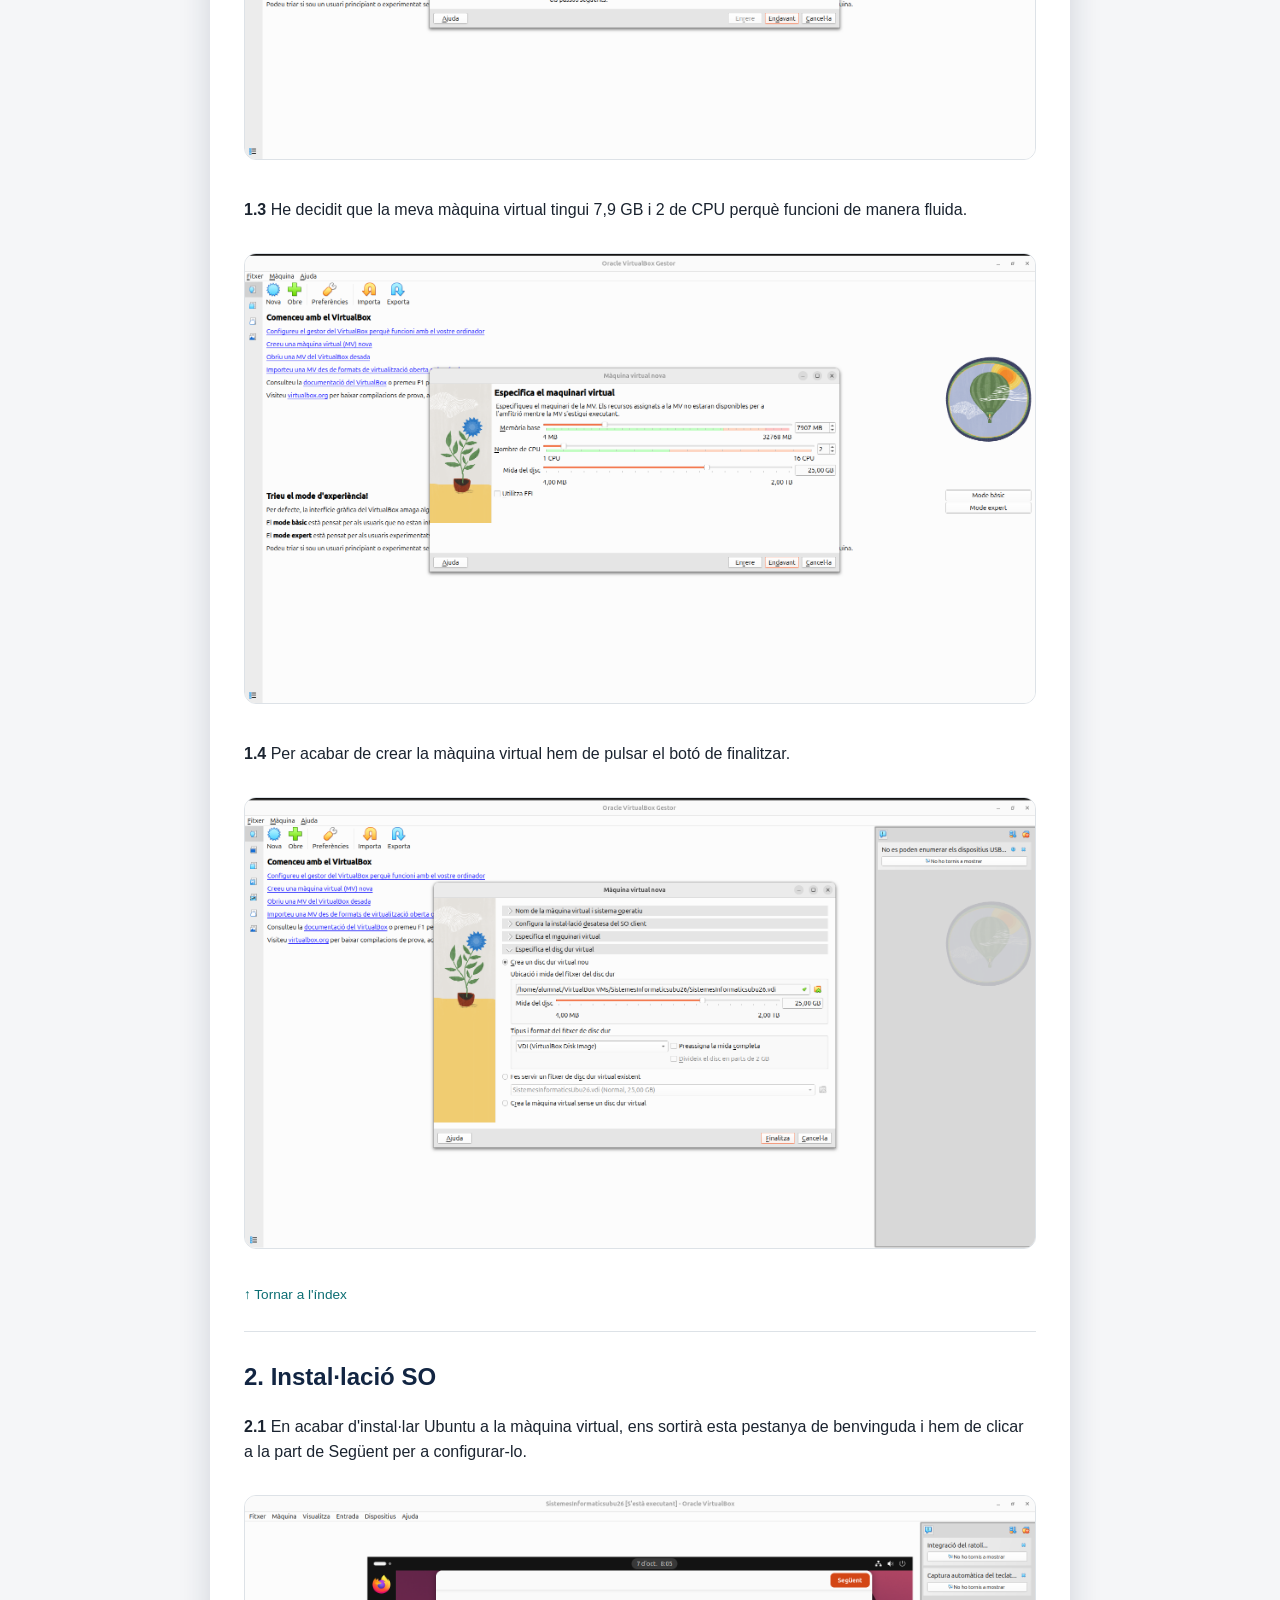
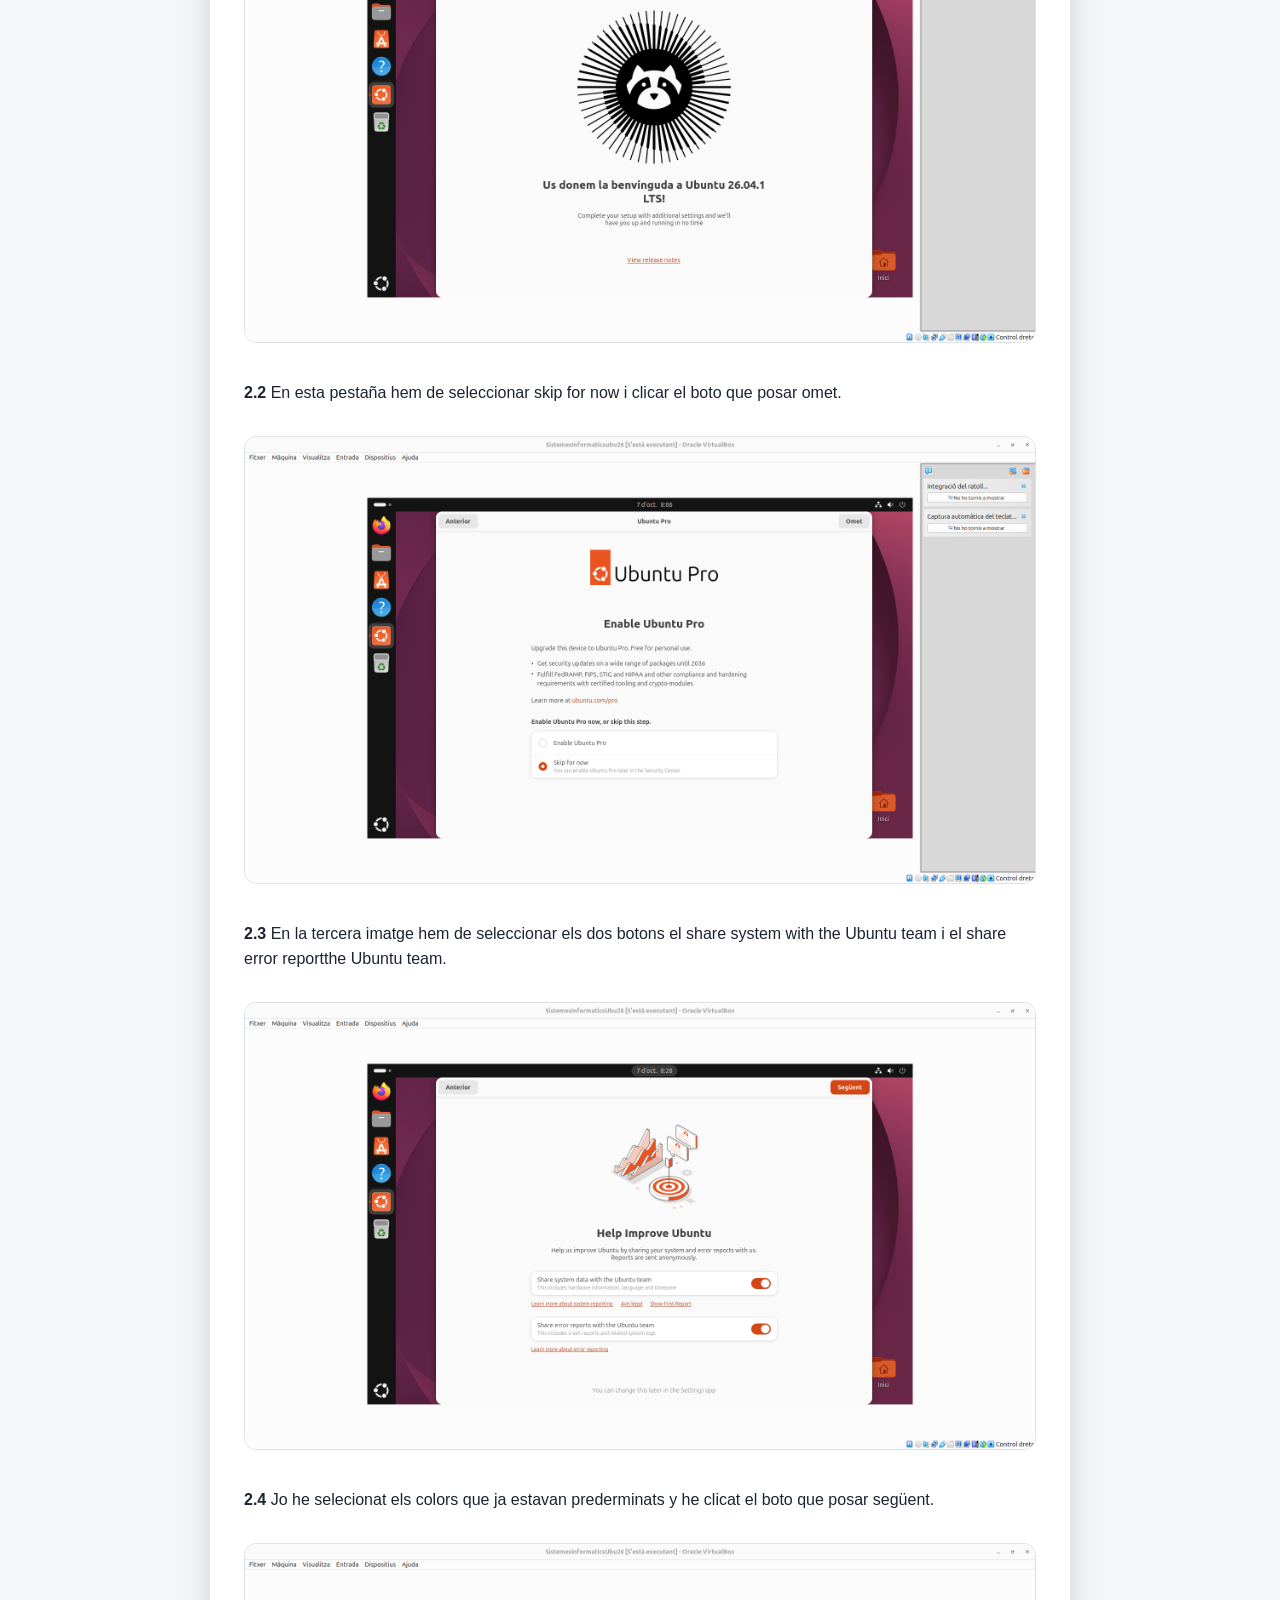
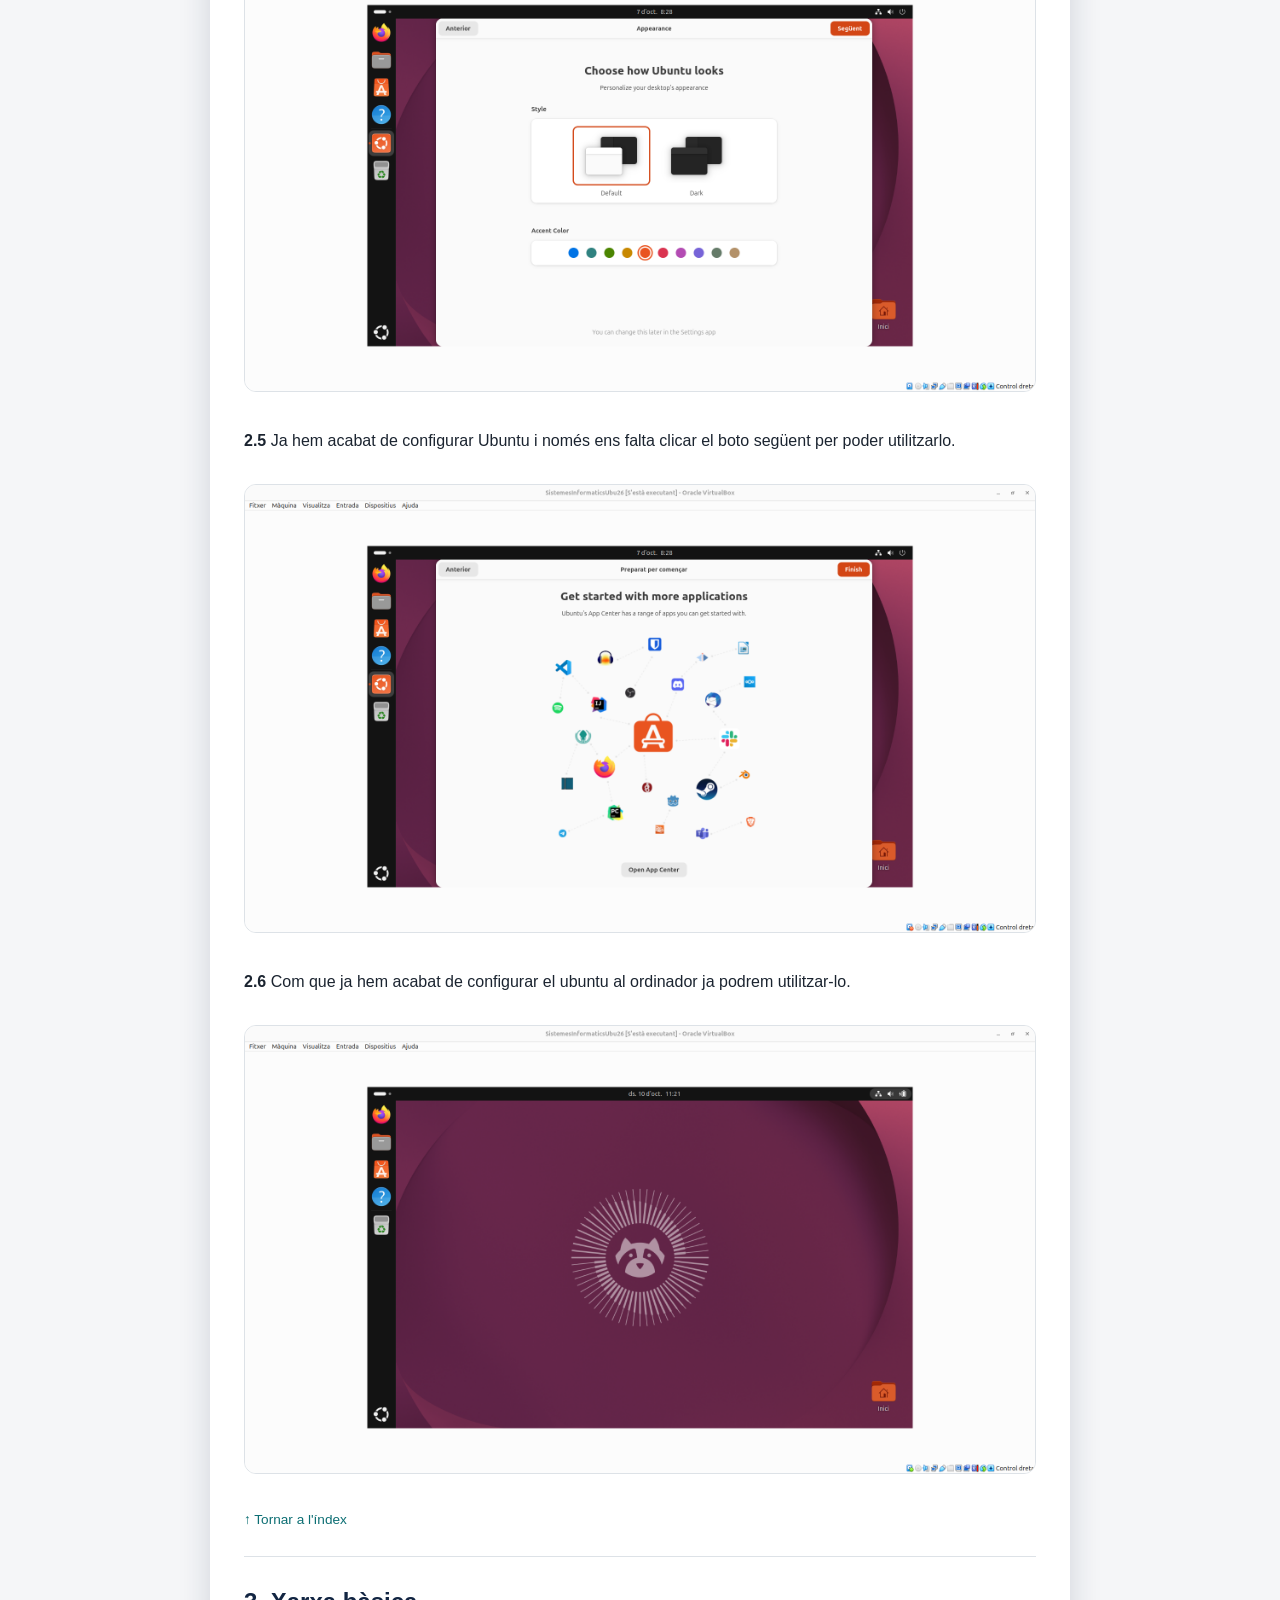
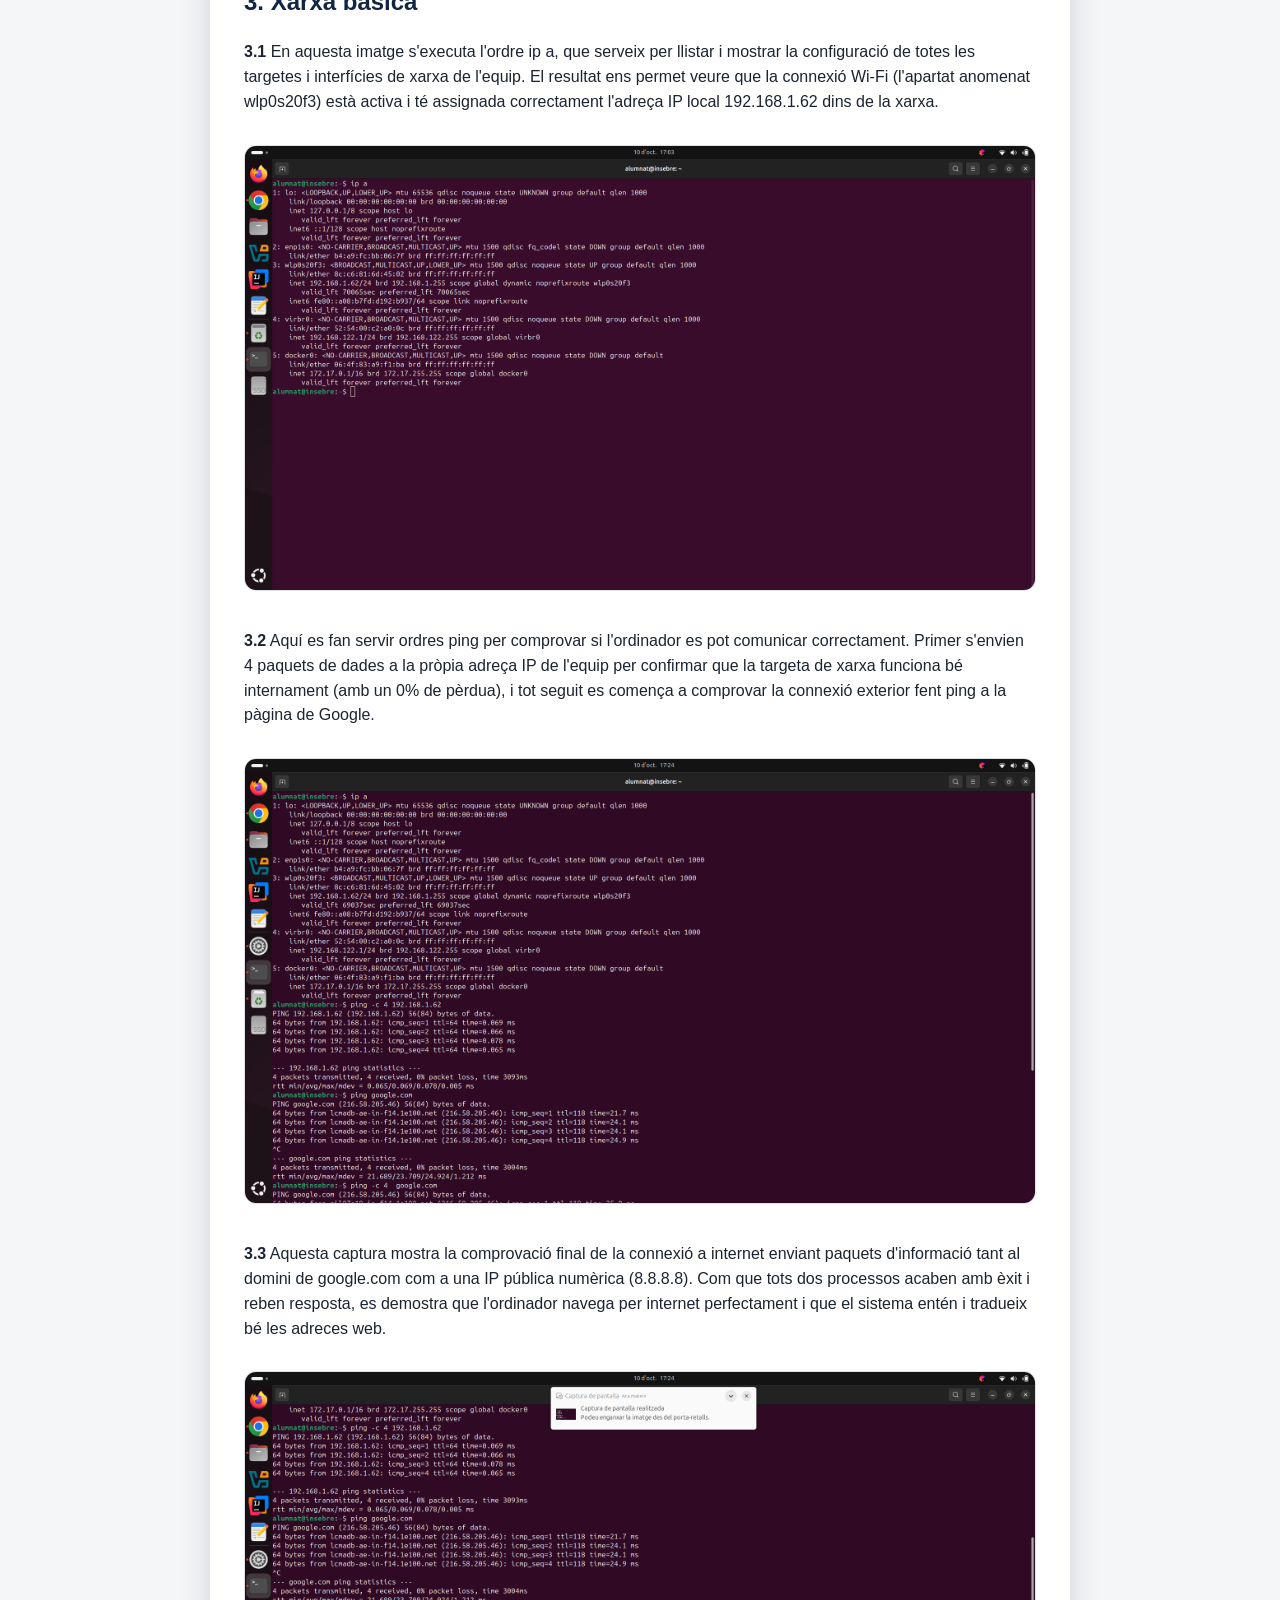
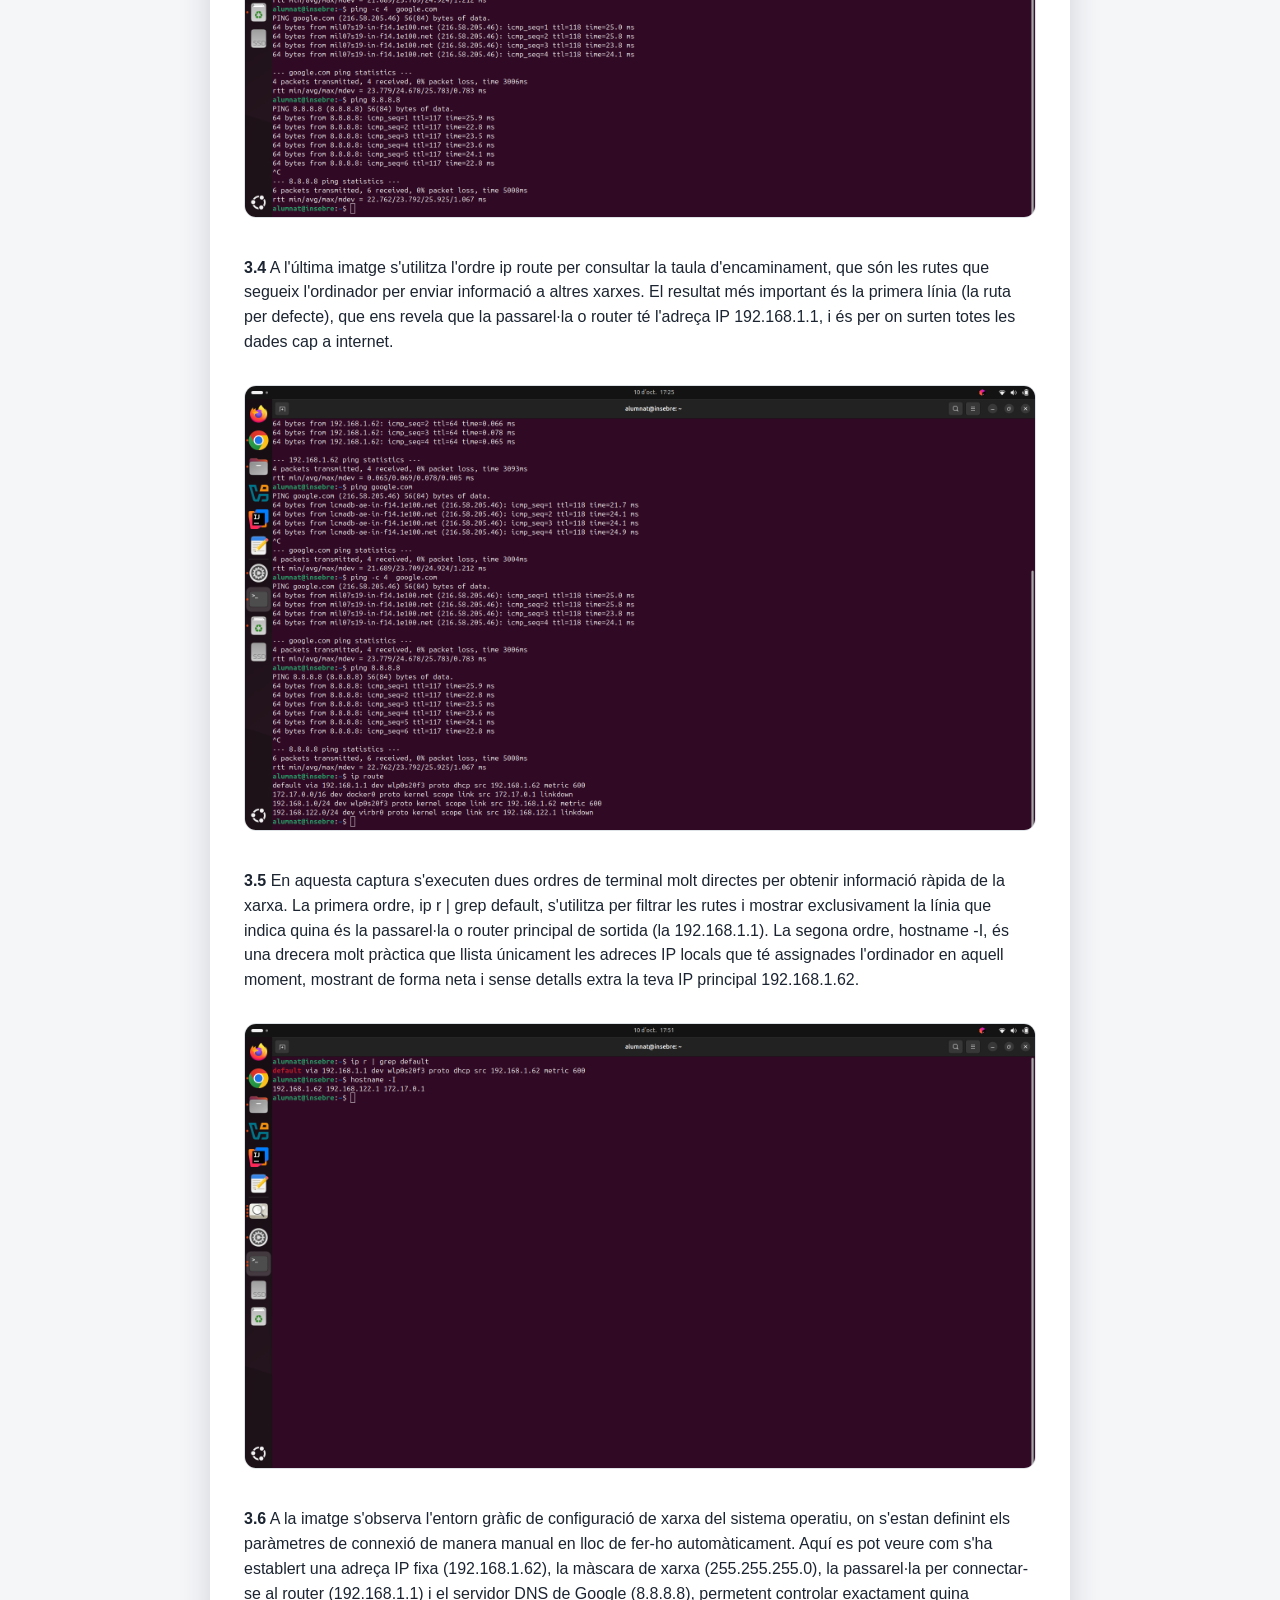
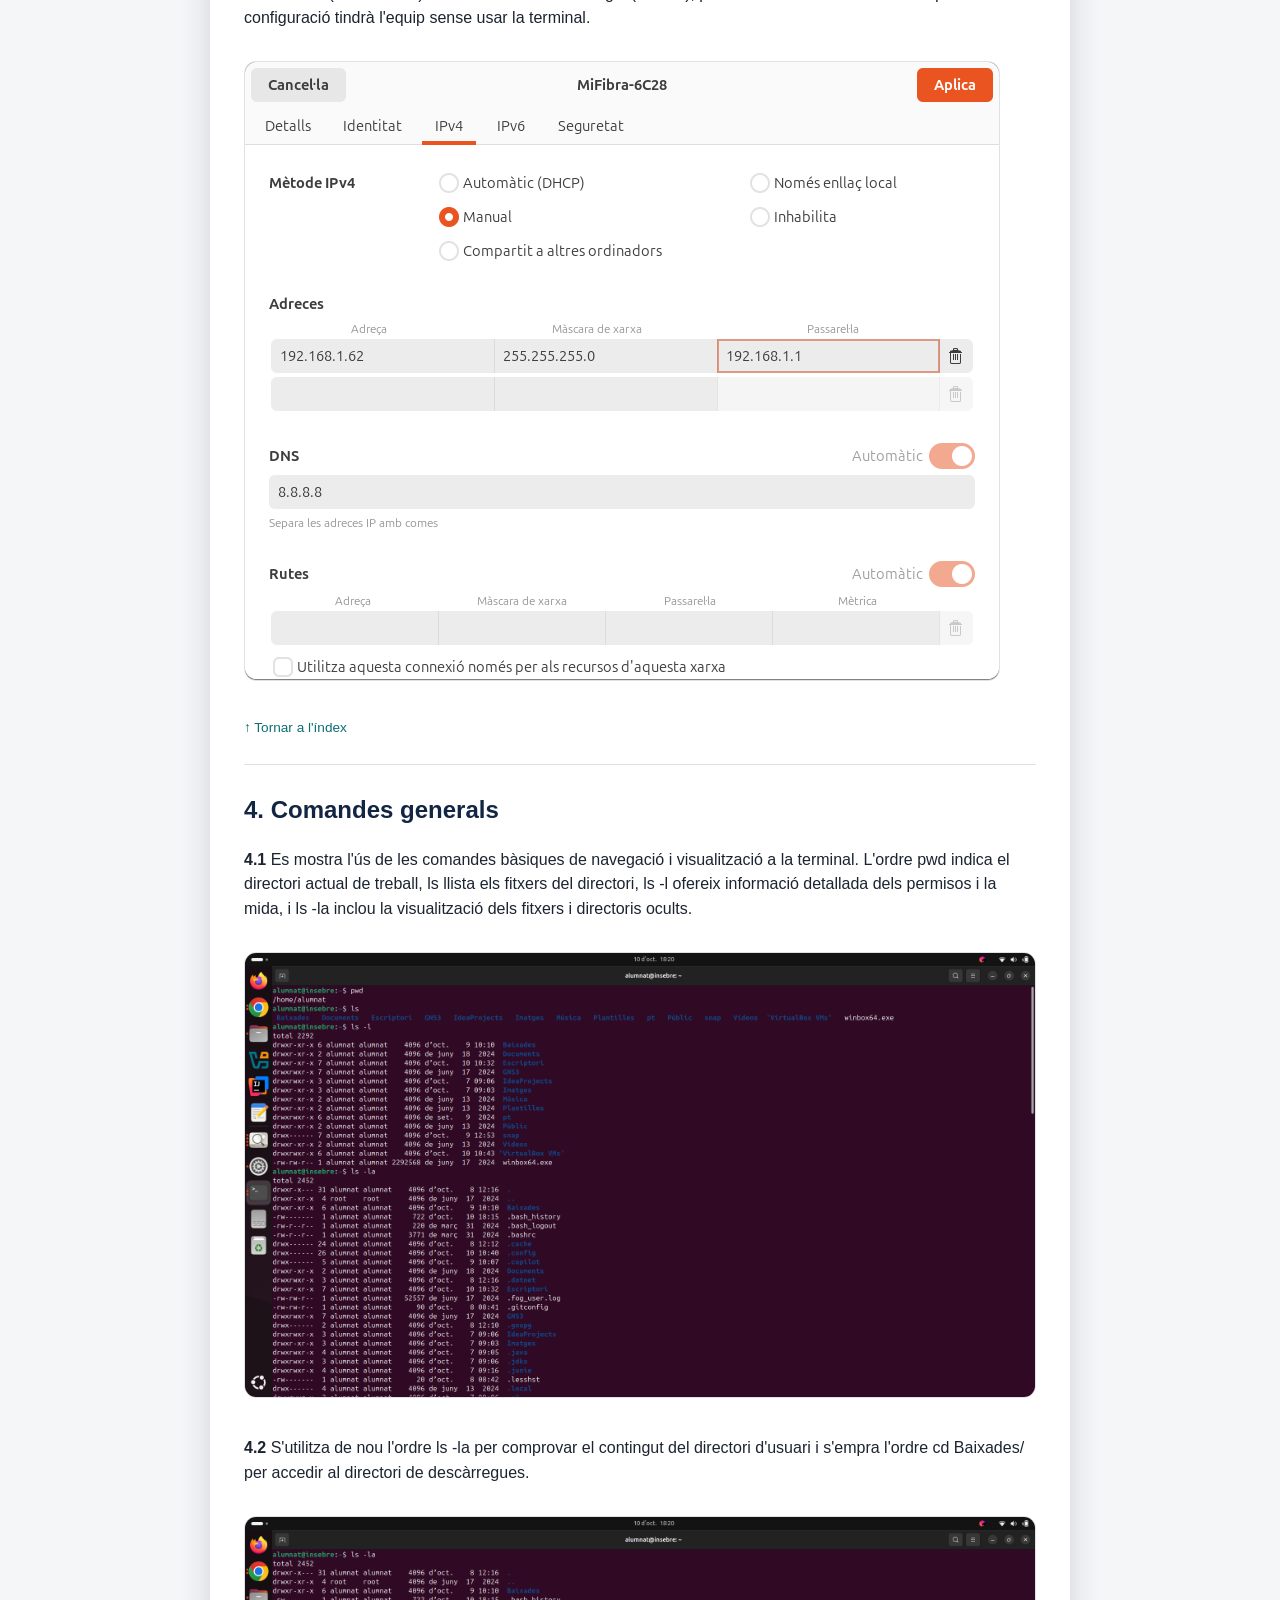
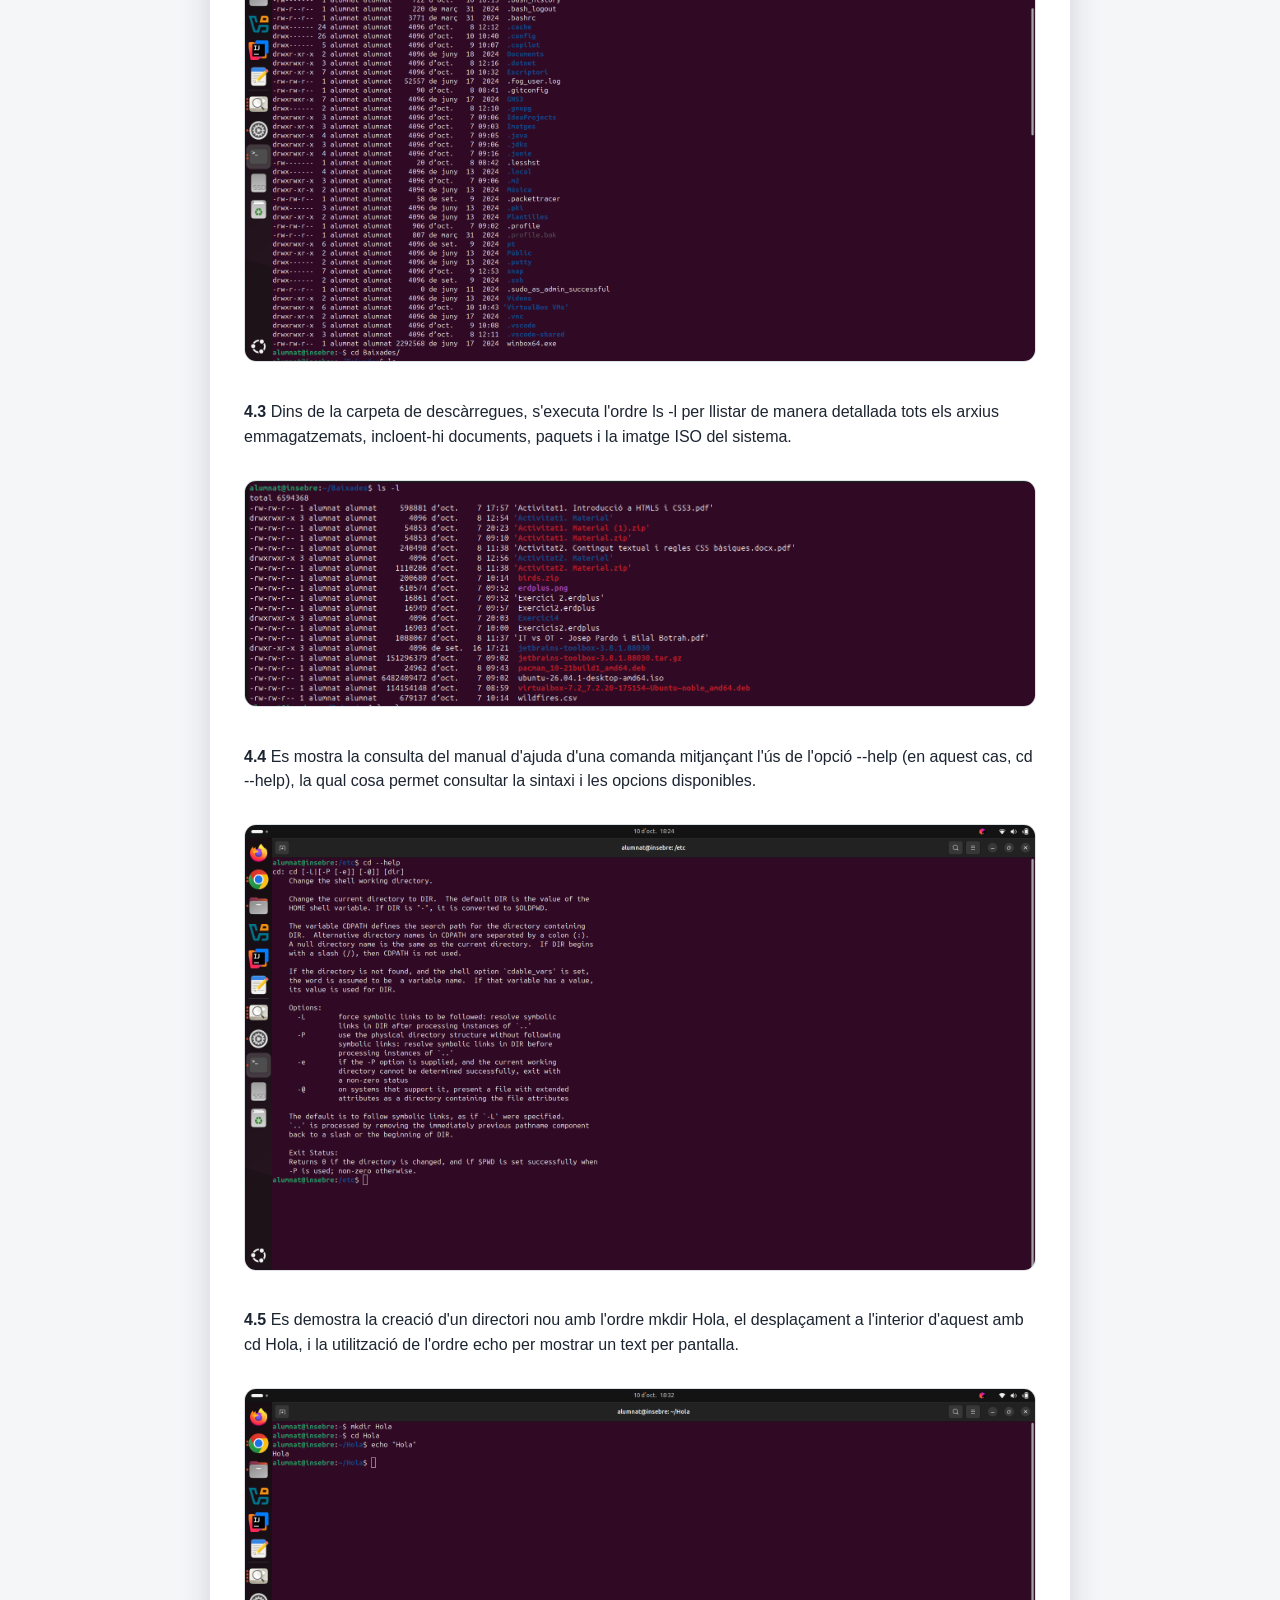
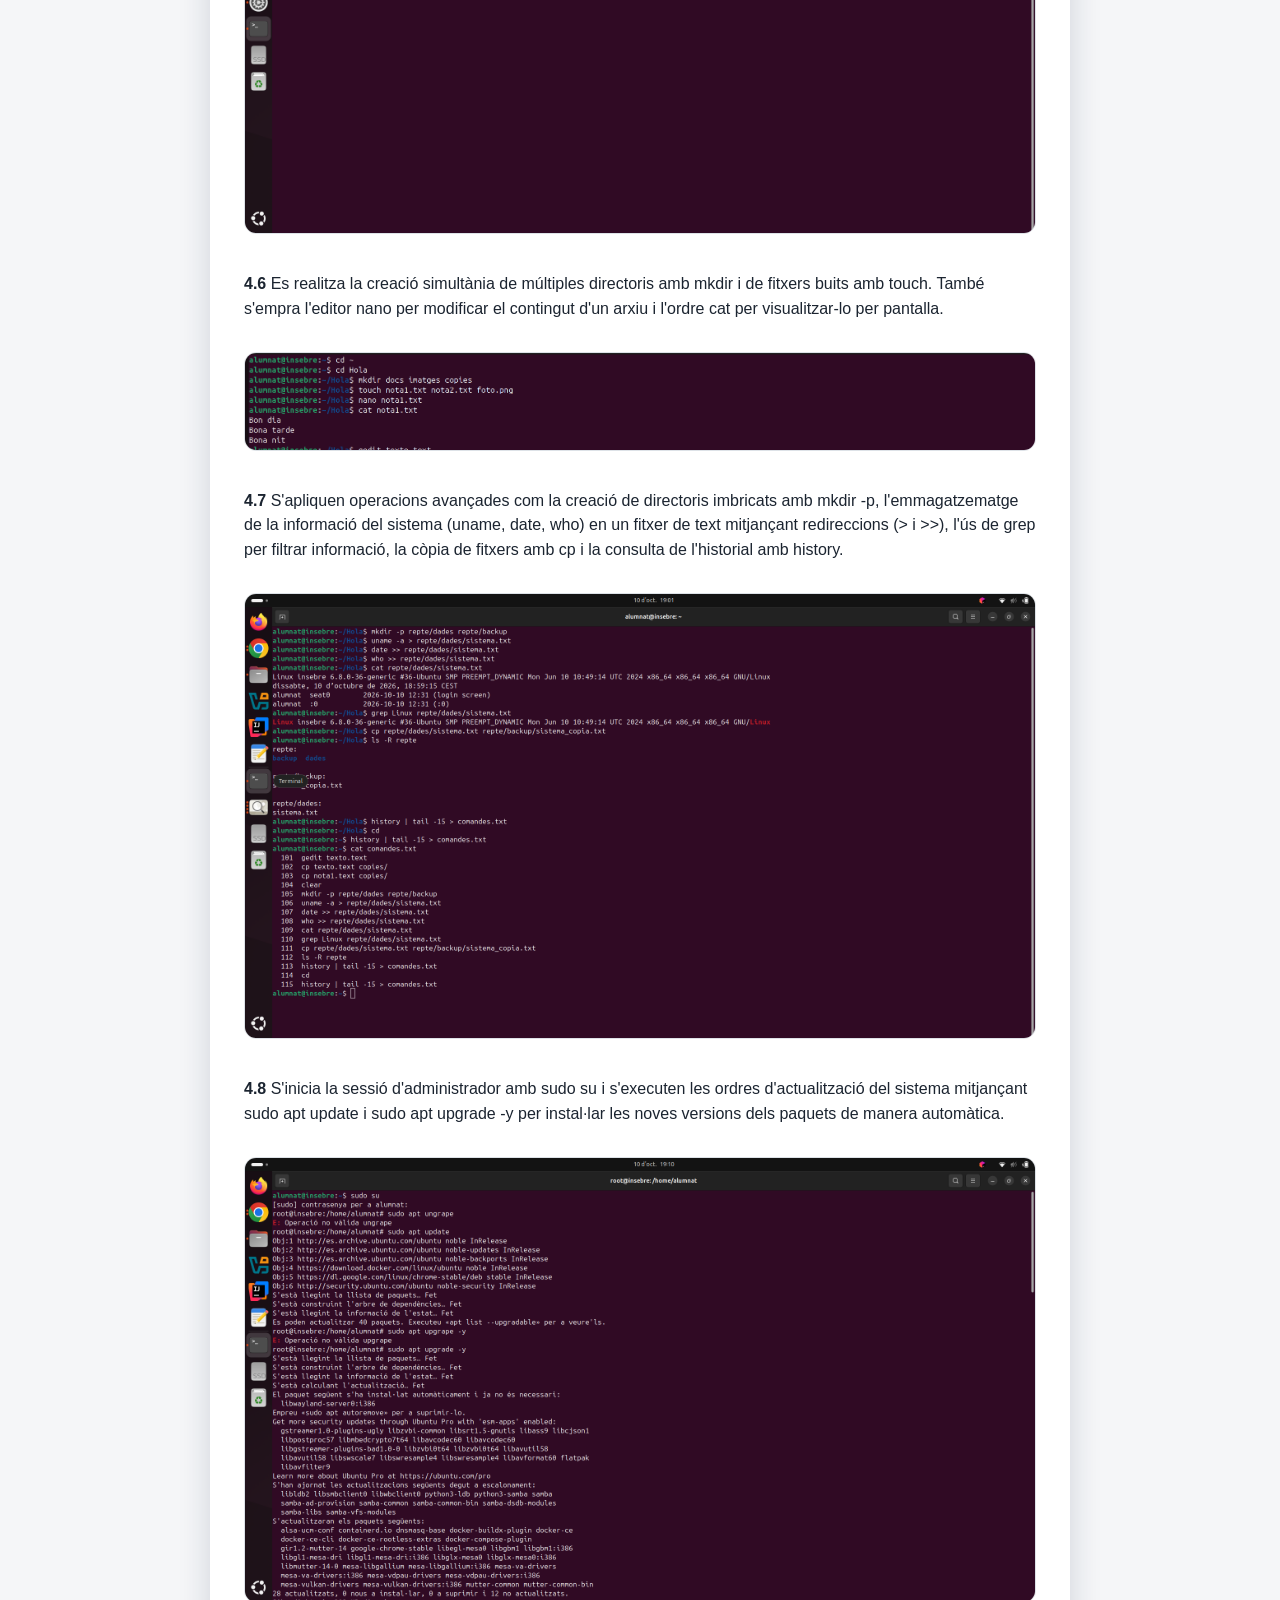
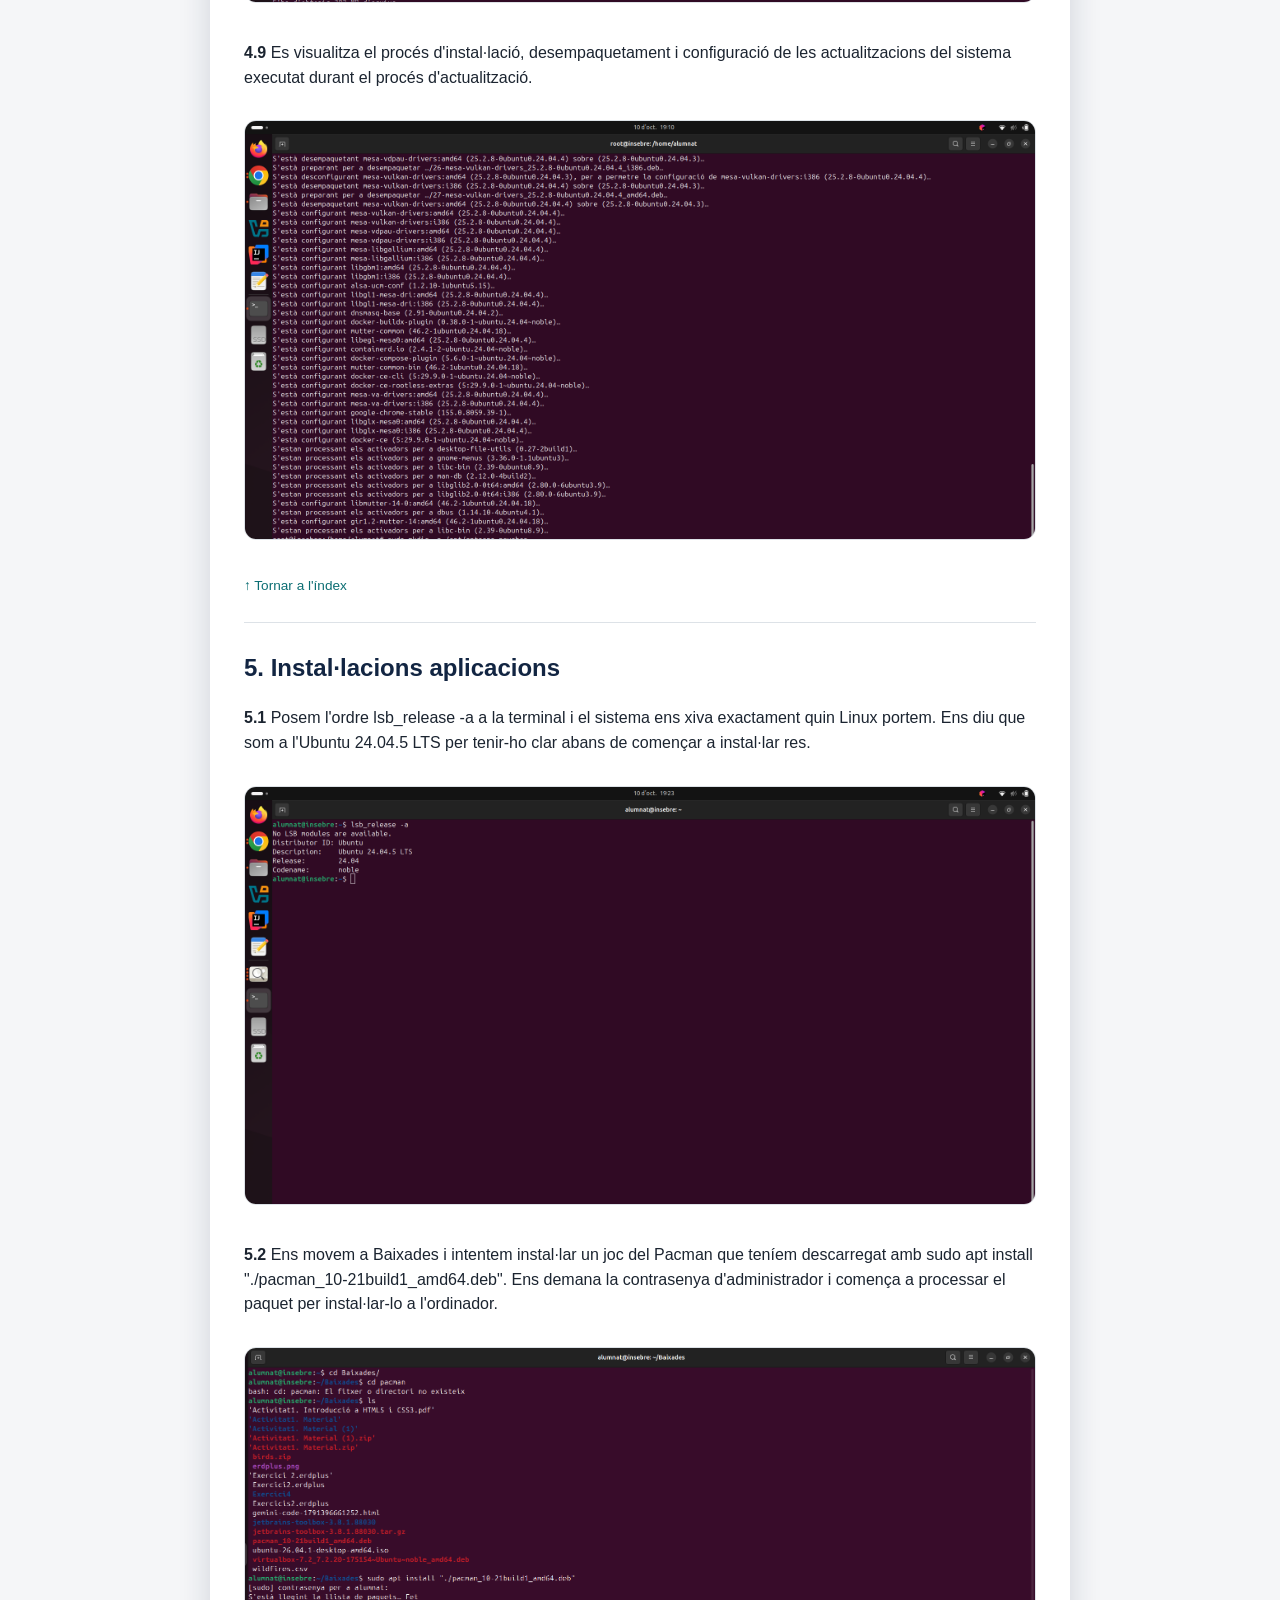
==== commit 3bc5a9ce: "Update index.html" ====
--- a/sprint1/index.html
+++ b/sprint1/index.html
@@ -142,18 +142,6 @@
       <p><strong>5.1</strong> Posem l'ordre lsb_release -a a la terminal i el sistema ens xiva exactament quin Linux portem. Ens diu que som a l'Ubuntu 24.04.5 LTS per tenir-ho clar abans de començar a instal·lar res.</p>
       <img src="../img/Aplicacions1.png" alt="Aplicacions 1">
       
-      <p><strong>5.10</strong> Per últim, si volem esborrar un programa però que no quedi ni rastre dels seus fitxers de configuració perduts, utilitzem sudo apt purge geany geany-common. Això fa una neteja total i deixa l'ordinador com si mai l'haguéssim posat.</p>
-      <img src="../img/Aplicacions10.png" alt="Aplicacions 10">
-      
-      <p><strong>5.11</strong> Aquí executem l'ordre sudo apt install aptitude a la terminal. El sistema es posa a descarregar i instal·lar aquest gestor de paquets avançat (l'Aptitude), que serveix pràcticament per al mateix que l'apt però amb una interfície molt més xula i potent per gestionar aplicacions i dependències.</p>
-      <img src="../img/Aplicacions11.png" alt="Aplicacions 11">
-      
-      <p><strong>5.12</strong> Fem servir l'Aptitude per instal·lar el programa d'edició d'imatge GIMP amb sudo aptitude install gimp. Com es veu a la pantalla, ens llista un munt de llibreries i dependències necessàries, i li diem que "Y" per acceptar i començar a descarregar tot el paquet.</p>
-      <img src="../img/Aplicacions12.png" alt="Aplicacions 12">
-      
-      <p><strong>5.13</strong> Primer comprovem amb dpkg -l | grep gimp que el programa s'ha instal·lat perfectament (veiem els ii). Després intentem fer un sudo apt purge gimp per esborrar-lo del tot, però com que només esborra el paquet principal i no totes les llibreries que s'havien instal·lat de retruc, tornem a passar el filtre de l'inici per veure què ha quedat viu.</p>
-      <img src="../img/Aplicacions13.png" alt="Aplicacions 13">
-      
       <p><strong>5.2</strong> Ens movem a Baixades i intentem instal·lar un joc del Pacman que teníem descarregat amb sudo apt install "./pacman_10-21build1_amd64.deb". Ens demana la contrasenya d'administrador i comença a processar el paquet per instal·lar-lo a l'ordinador.</p>
       <img src="../img/Aplicacions2.png" alt="Aplicacions 2">
       
@@ -166,10 +154,10 @@
       <p><strong>5.5</strong> Se obre el joc del pacman per a poder jugar.</p>
       <img src="../img/Aplicacions5.png" alt="Aplicacions 5">
       
-      <p><strong>5.6</strong> Com que ja ens hem cansat de jugar, decidim esborrar-lo amb sudo apt remove pacman. Confirmem amb una "s" quan ens pregunta si volem continuar, i després comprovem amb el dpkg que ja ha desaparegut per complet del sistema.</p>
+      <p><strong>5.6</strong> Com que già ens hem cansat de jugar, decidim esborrar-lo amb sudo apt remove pacman. Confirmem amb una "s" quan ens pregunta si volem continuar, i després comprovem amb el dpkg que ja ha desaparegut per complet del sistema.</p>
       <img src="../img/Aplicacions6.png" alt="Aplicacions 6">
       
-      <p><strong>5.7</strong> Anem a instal·lar un altre programa (l'editor Geany) però falla perquè necessita un autre arxiu previ que no tenim. Per arreglar aquest desastre de dependències trencades, tirem de la comanda de salvació: sudo apt --fix-broken install.</p>
+      <p><strong>5.7</strong> Anem a instal·lar un altre programa (l'editor Geany) però falla perquè necessita un altre arxiu previ que no tenim. Per arreglar aquest desastre de dependències trencades, tirem de la comanda de salvació: sudo apt --fix-broken install.</p>
       <img src="../img/Aplicacions7.png" alt="Aplicacions 7">
       
       <p><strong>5.8</strong> El sistema es descarrega el que faltava, arregla el trencament automàticament i ens deixa instal·lat el Geany. Per rematar-ho, escrivim geany --version i ens confirma que tenim la versió 2.0 instal·lada.</p>
@@ -177,6 +165,18 @@
       
       <p><strong>5.9</strong> Escrivim directament geany a la línia de comandes i s'obre l'editor de codi de manera visual, veiem que la aplicacio esta instalada.</p>
       <img src="../img/Aplicacions9.png" alt="Aplicacions 9">
+      
+      <p><strong>5.10</strong> Per últim, si volem esborrar un programa però que no quedi ni rastre dels seus fitxers de configuració perduts, utilitzem sudo apt purge geany geany-common. Això fa una neteja total i deixa l'ordinador com si mai l'haguéssim posat.</p>
+      <img src="../img/Aplicacions10.png" alt="Aplicacions 10">
+      
+      <p><strong>5.11</strong> Aquí executem l'ordre sudo apt install aptitude a la terminal. El sistema es posa a descarregar i instal·lar aquest gestor de paquets avançat (l'Aptitude), que serveix pràcticament per al mateix que l'apt però amb una interfície molt més xula i potent per gestionar aplicacions i dependències.</p>
+      <img src="../img/Aplicacions11.png" alt="Aplicacions 11">
+      
+      <p><strong>5.12</strong> Fem servir l'Aptitude per instal·lar el programa d'edició d'imatge GIMP amb sudo aptitude install gimp. Com es veu a la pantalla, ens llista un munt de llibreries i dependències necessàries, i li diem que "Y" per acceptar i començar a descarregar tot el paquet.</p>
+      <img src="../img/Aplicacions12.png" alt="Aplicacions 12">
+      
+      <p><strong>5.13</strong> Primer comprovem amb dpkg -l | grep gimp que el programa s'ha instal·lat perfectament (veiem els ii). Després intentem fer un sudo apt purge gimp per esborrar-lo del tot, però com que només esborra el paquet principal i no totes les llibreries que s'havien instal·lat de retruc, tornem a passar el filtre de l'inici per veure què ha quedat viu.</p>
+      <img src="../img/Aplicacions13.png" alt="Aplicacions 13">
 
       <p class="tornar-index"><a href="#index-apartats">↑ Tornar a l'índex</a></p>
     </article>
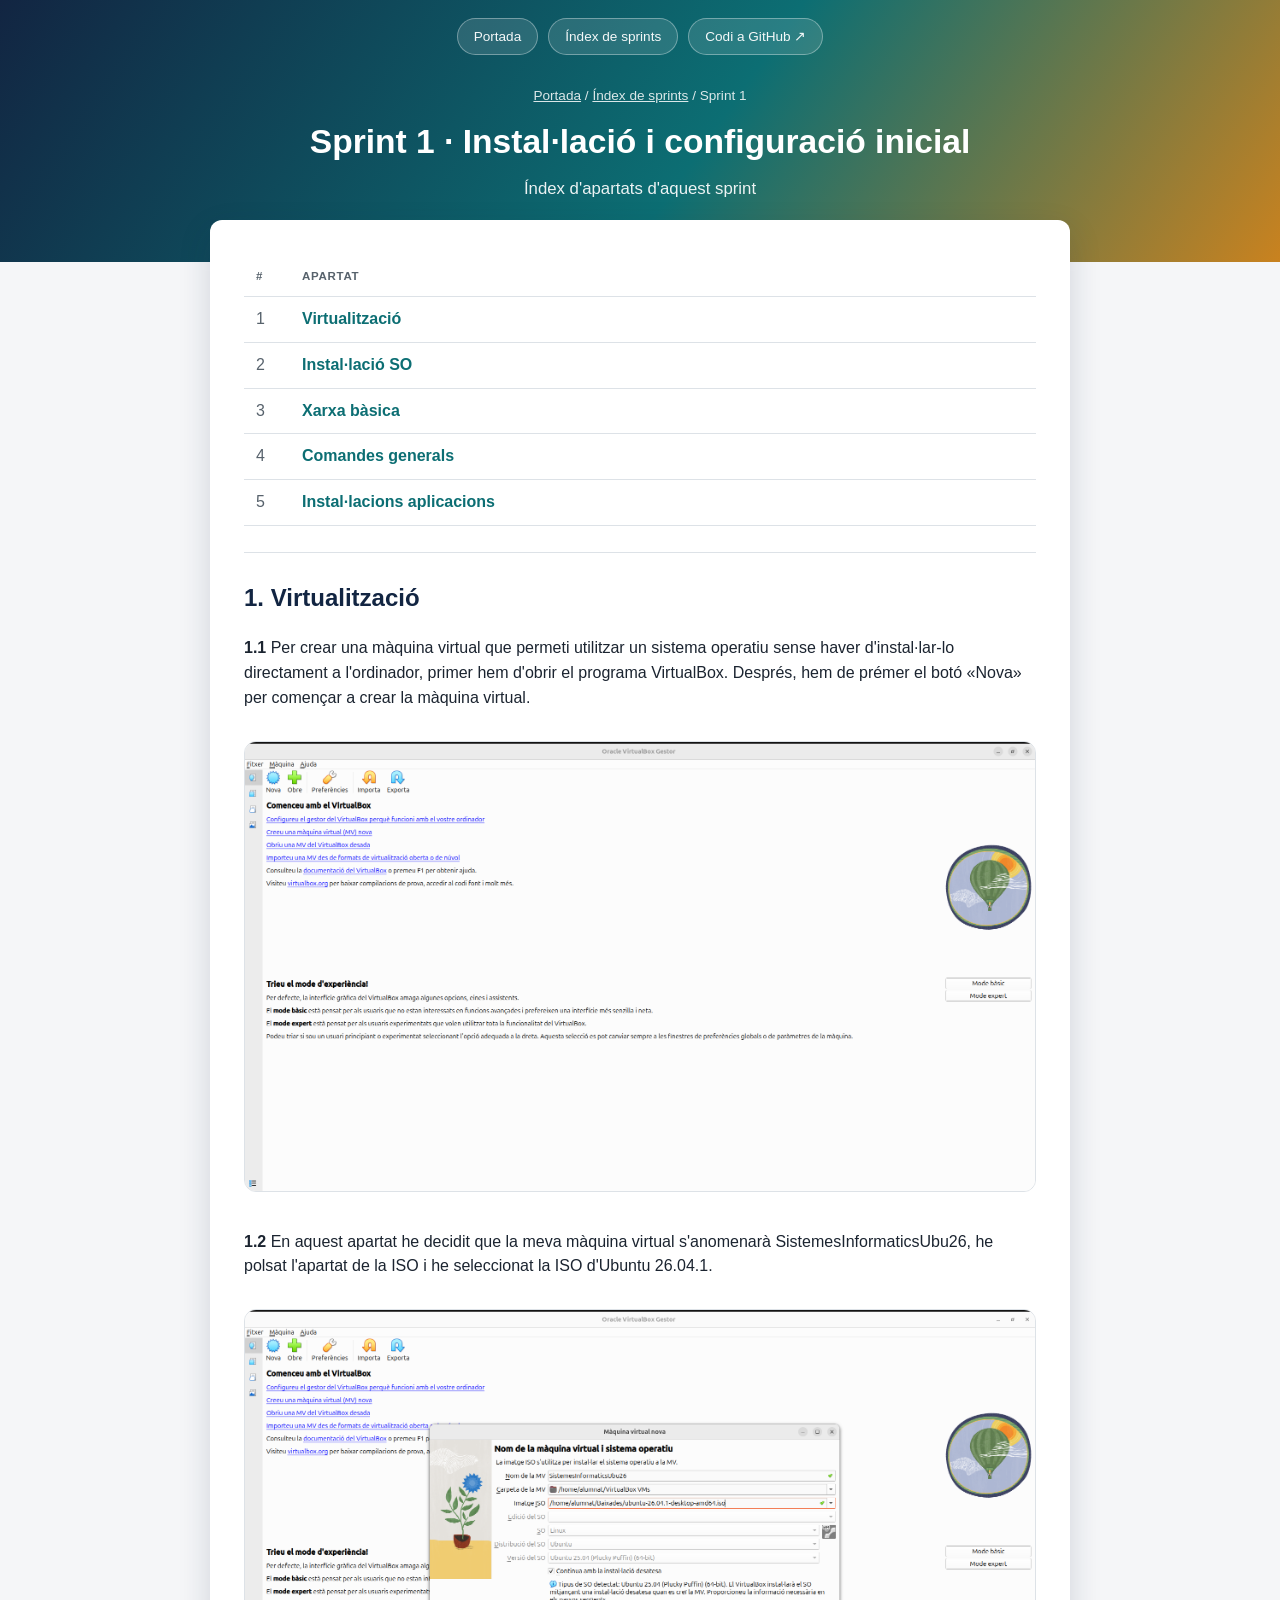
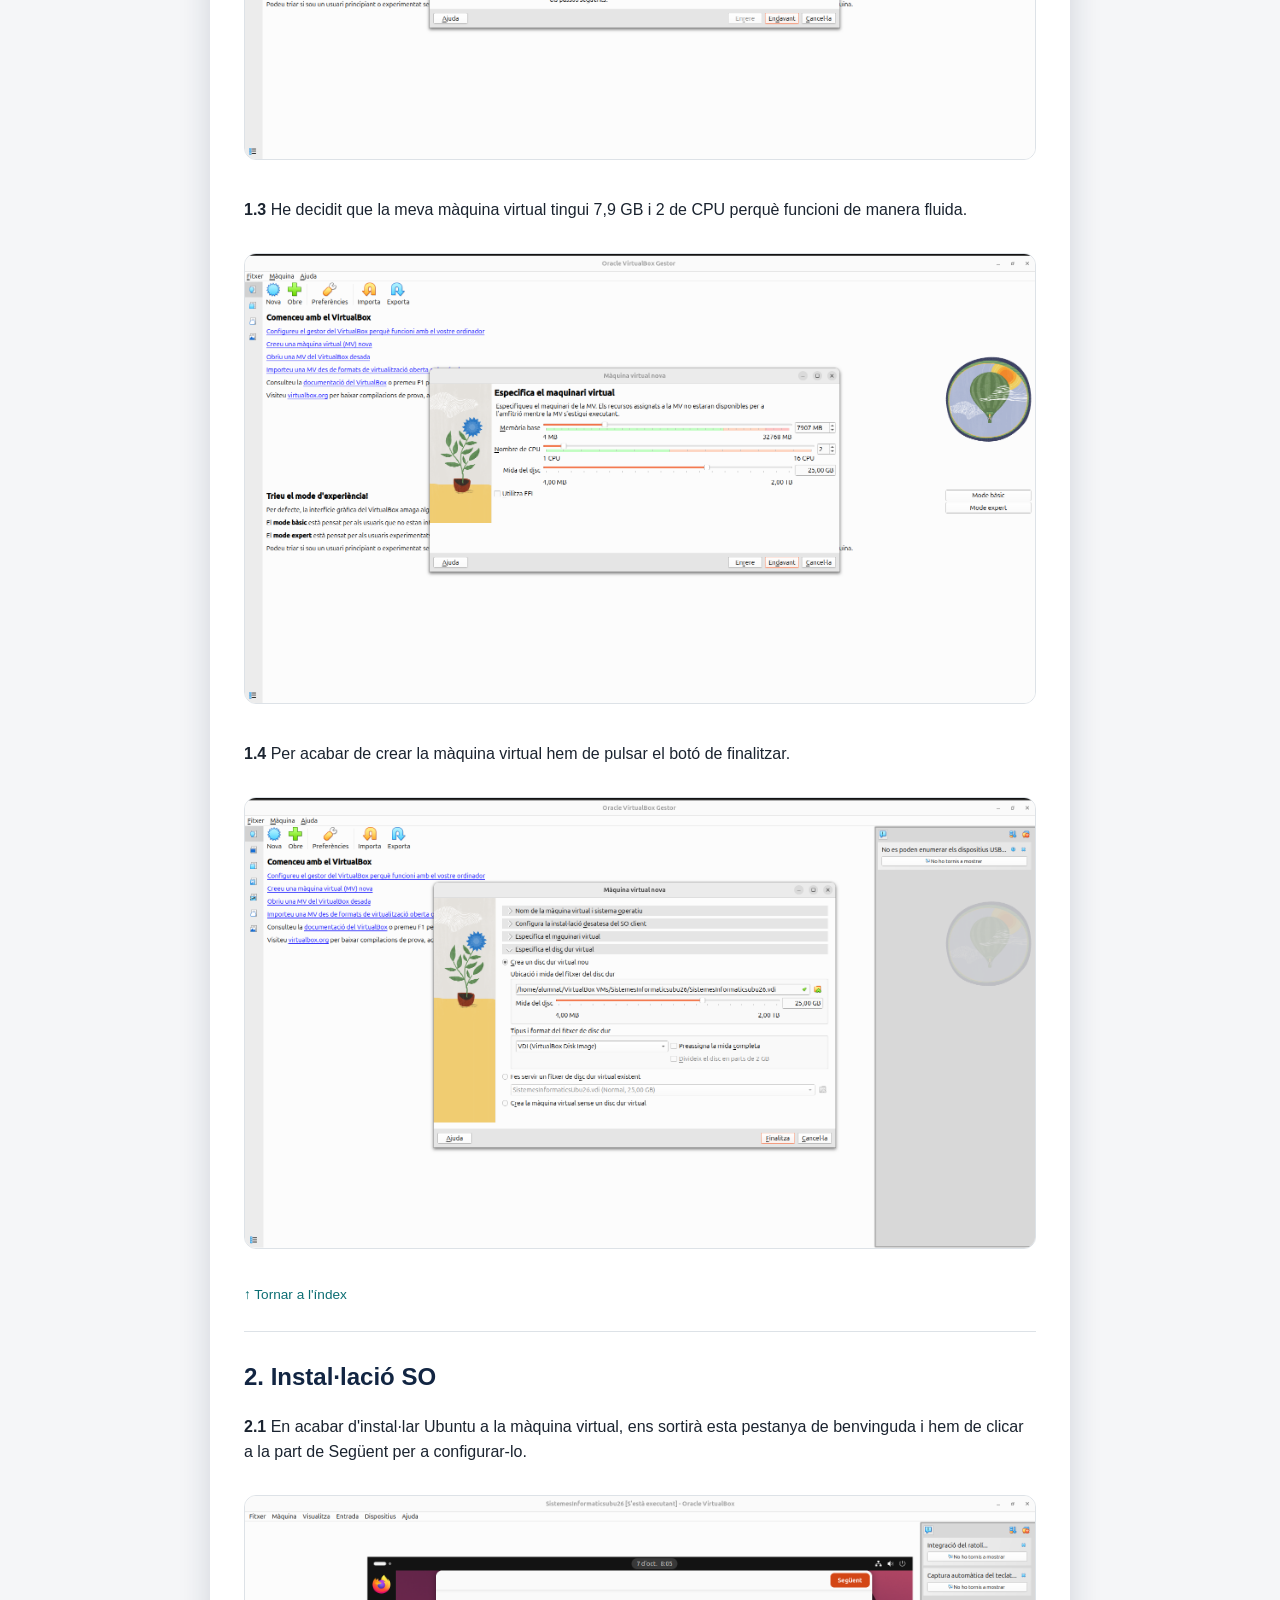
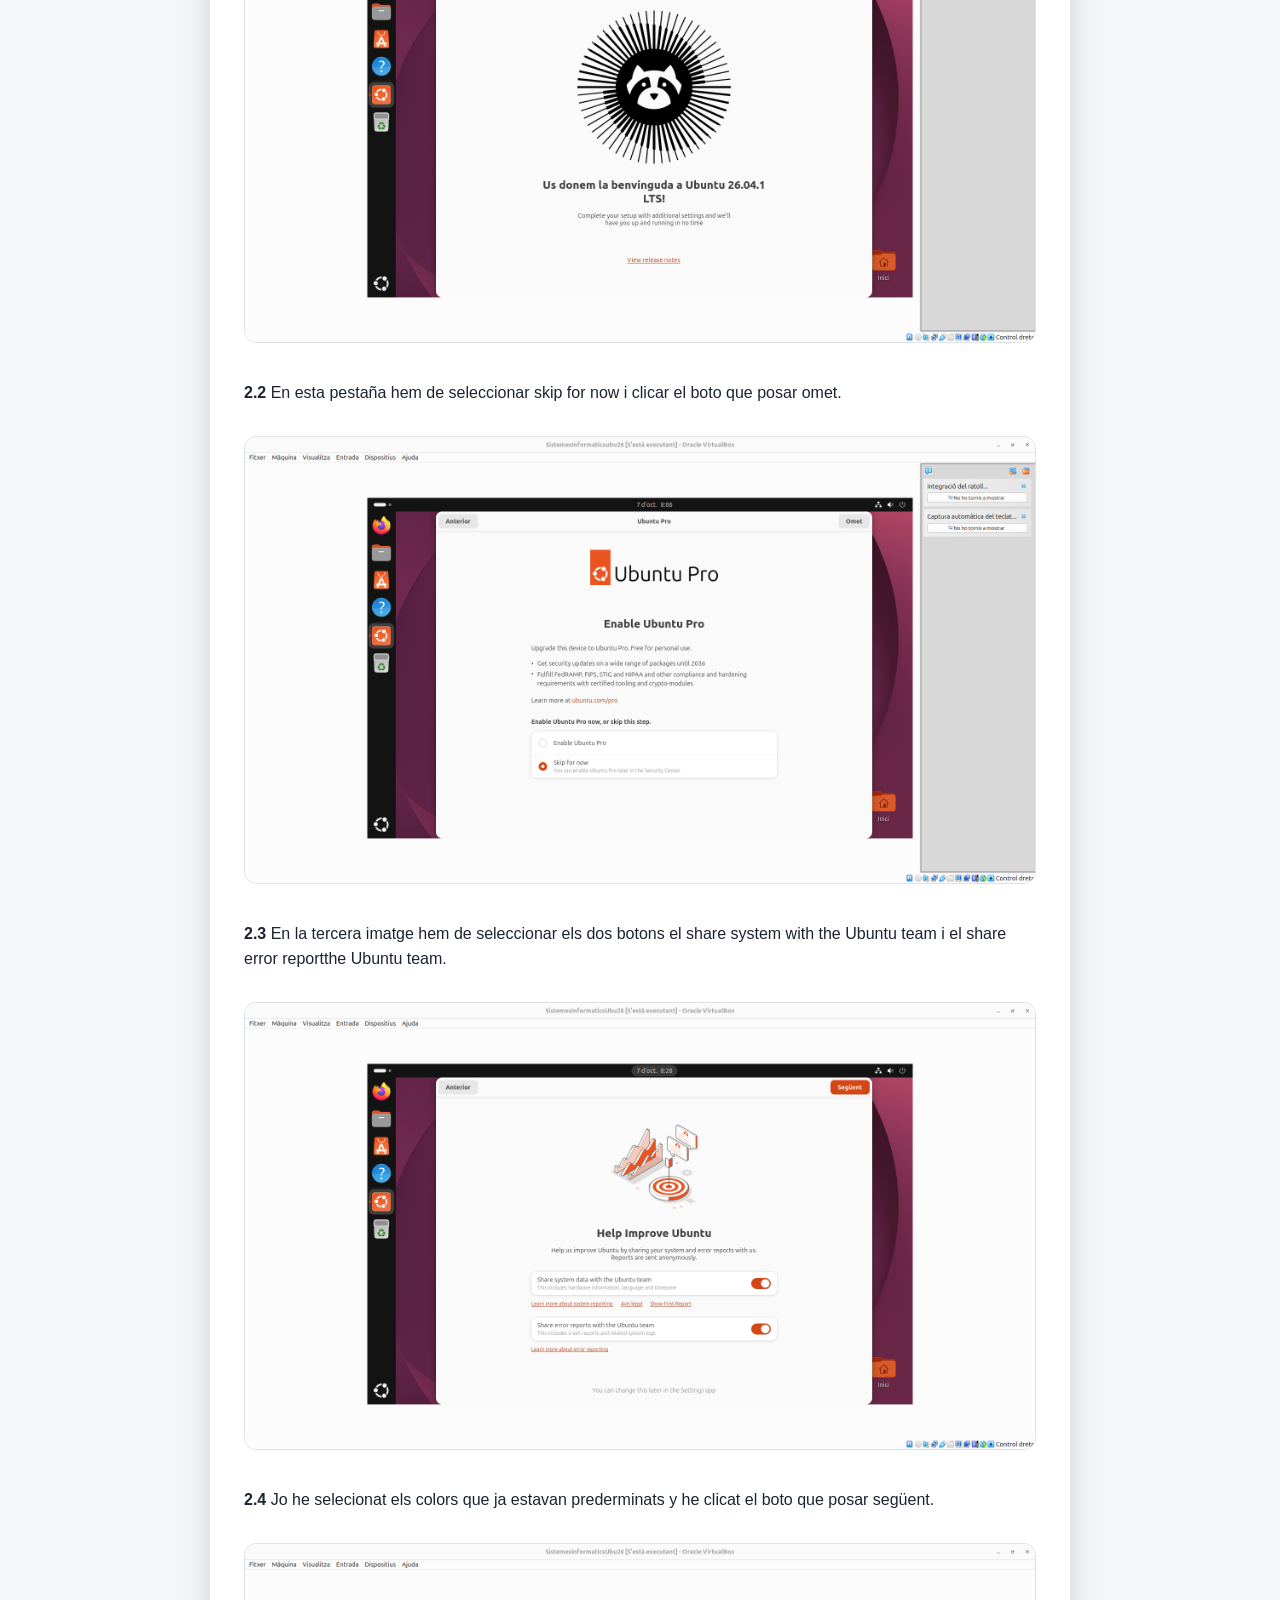
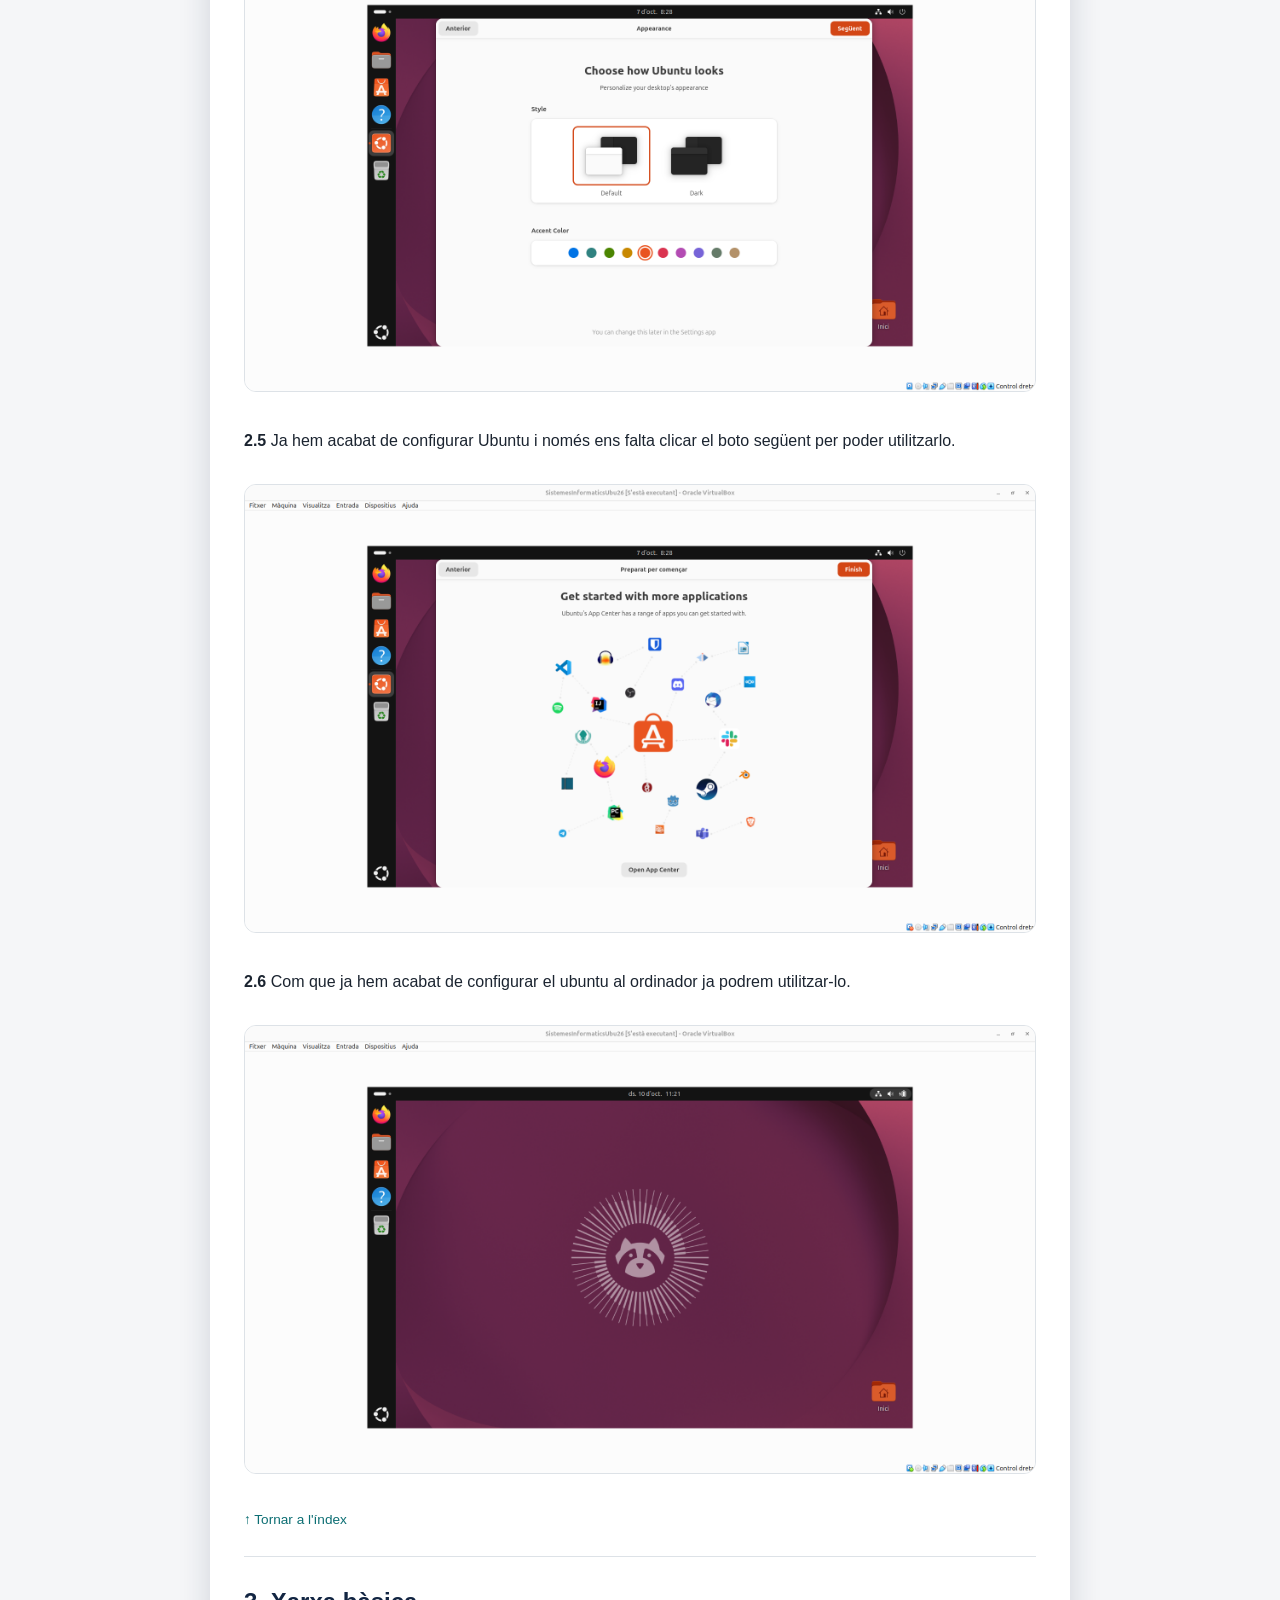
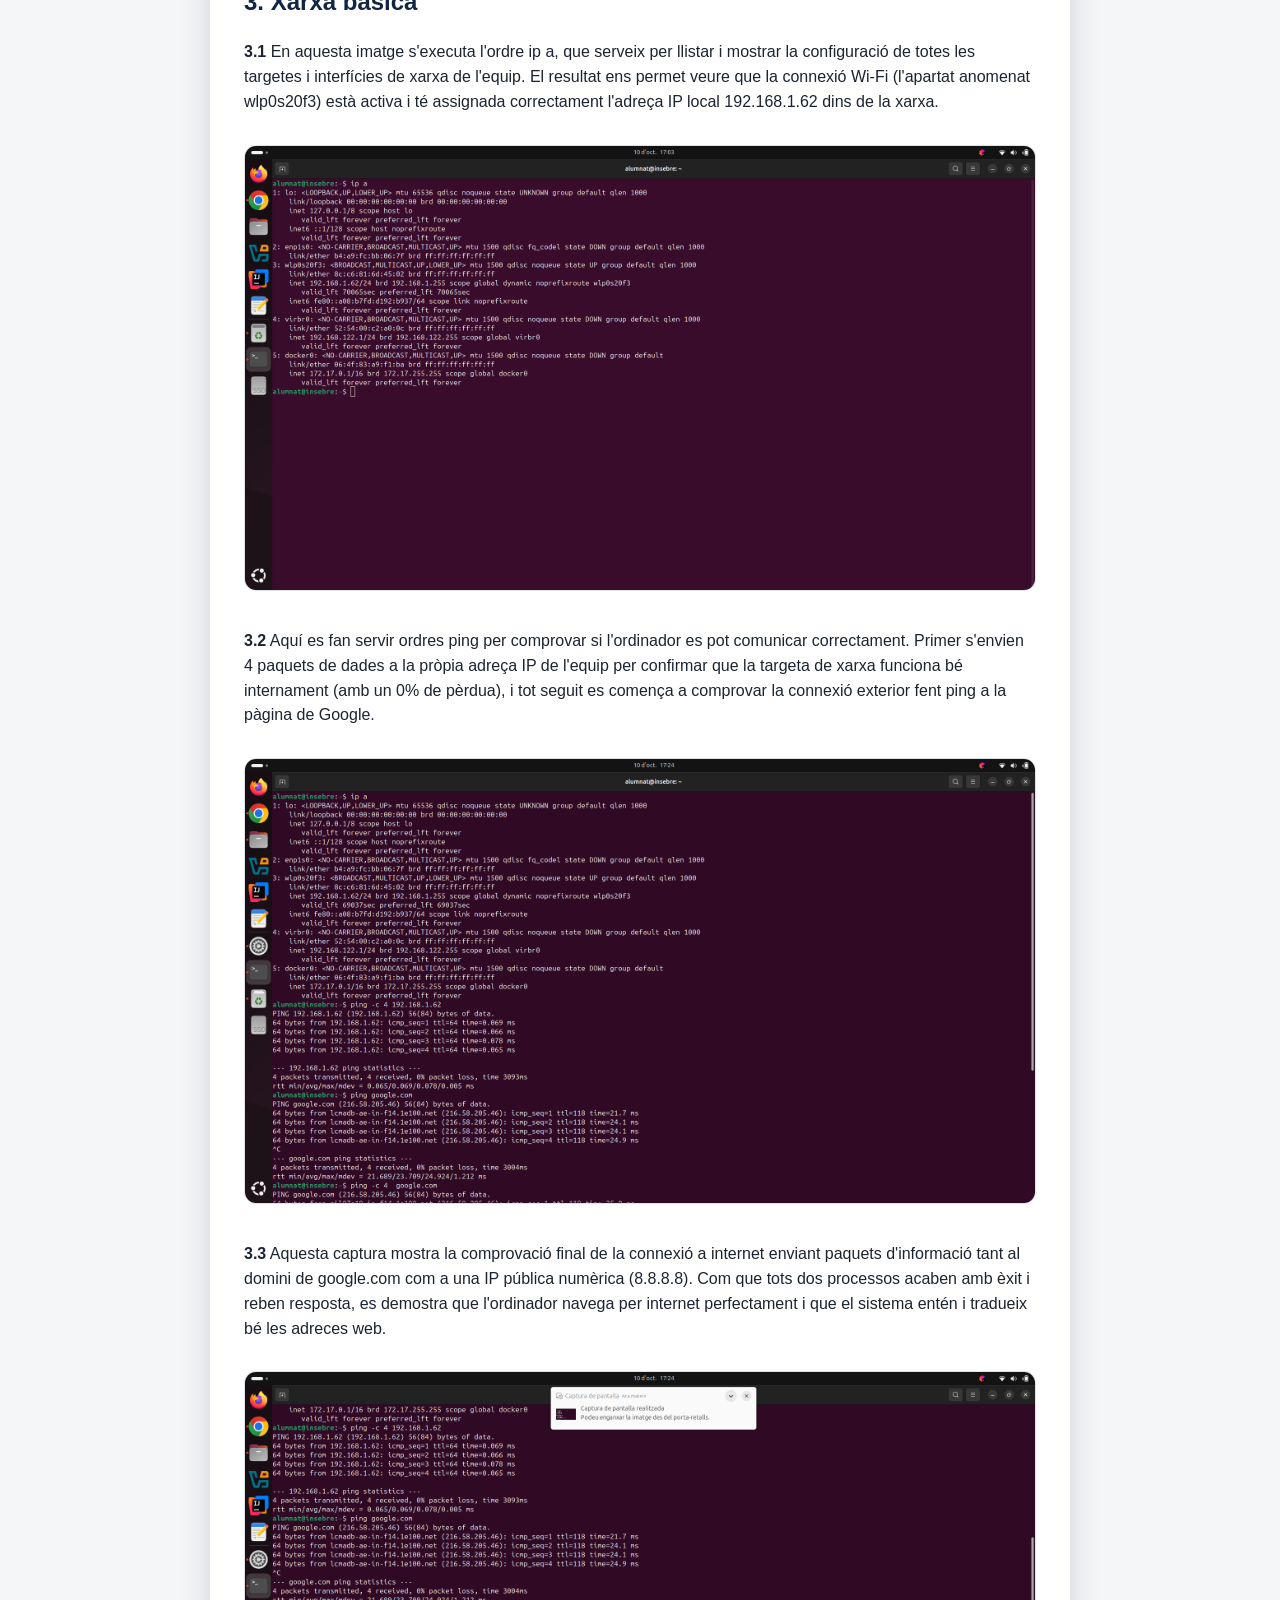
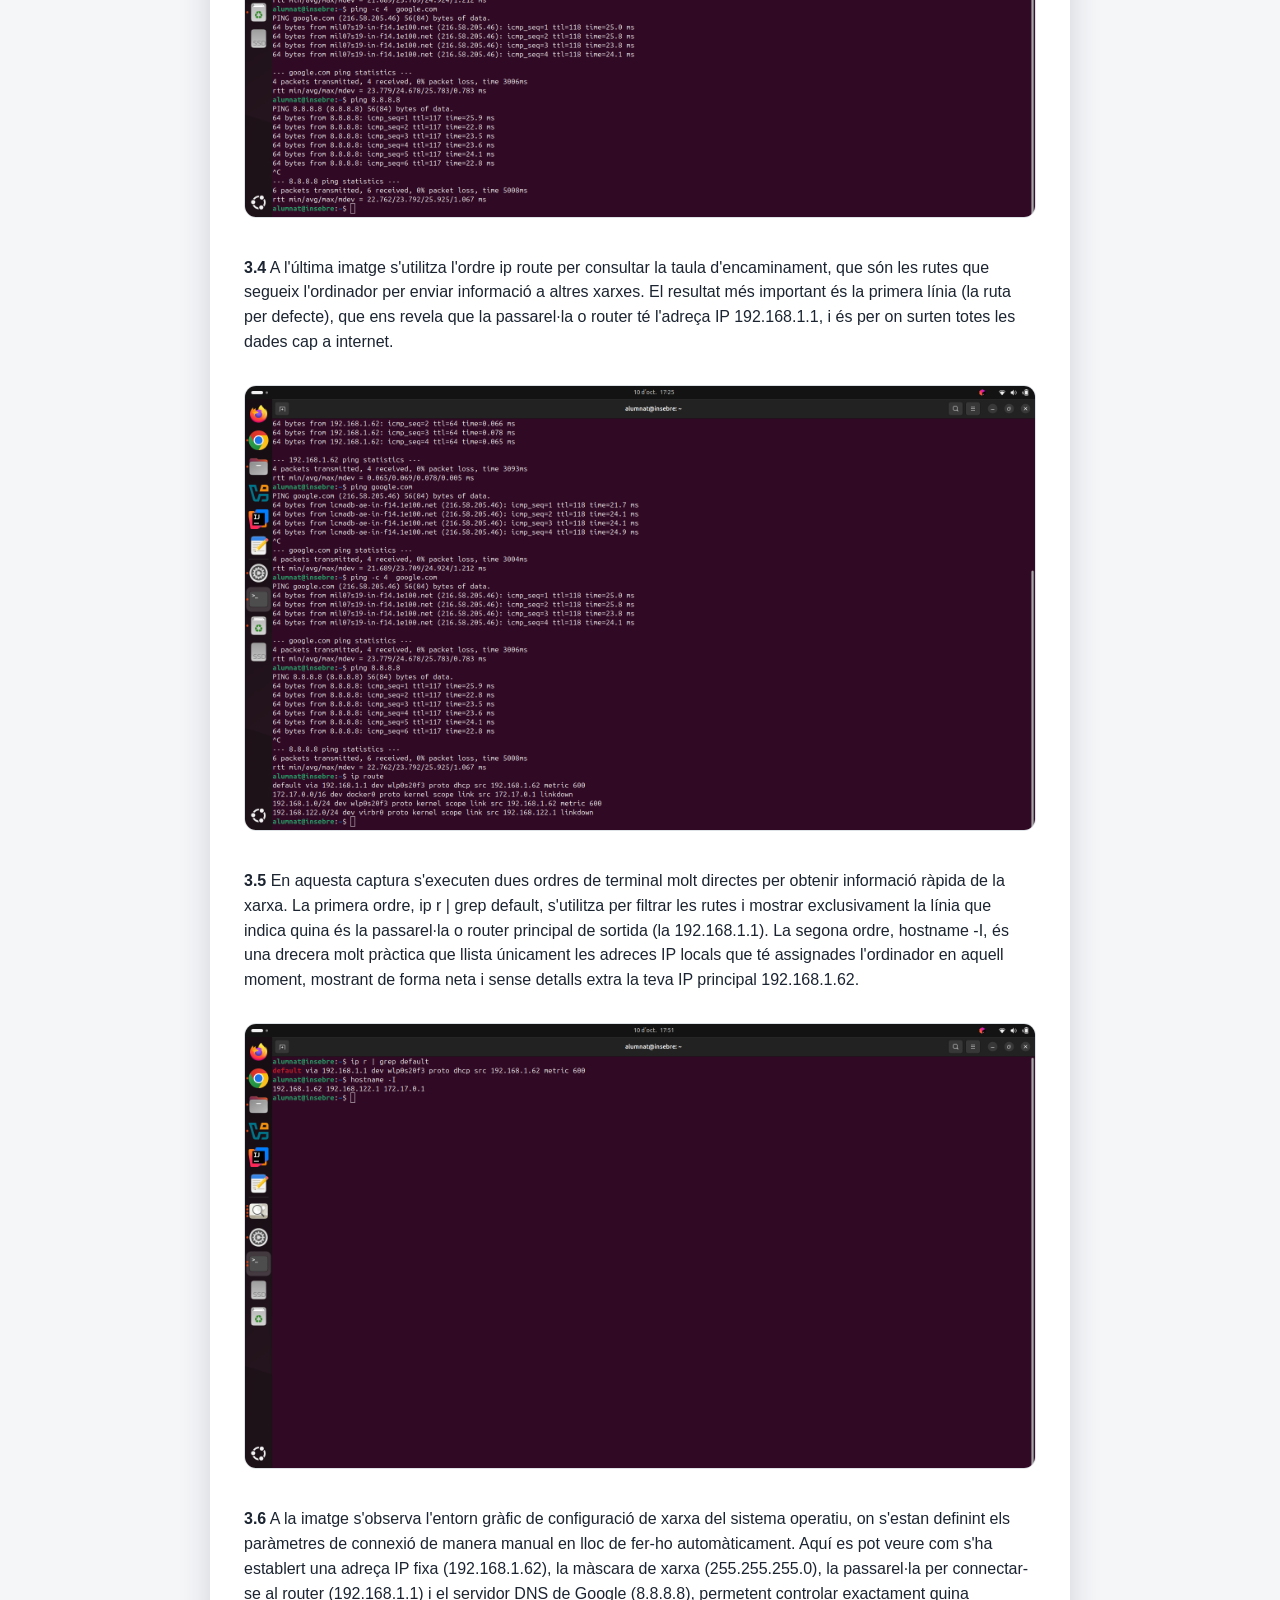
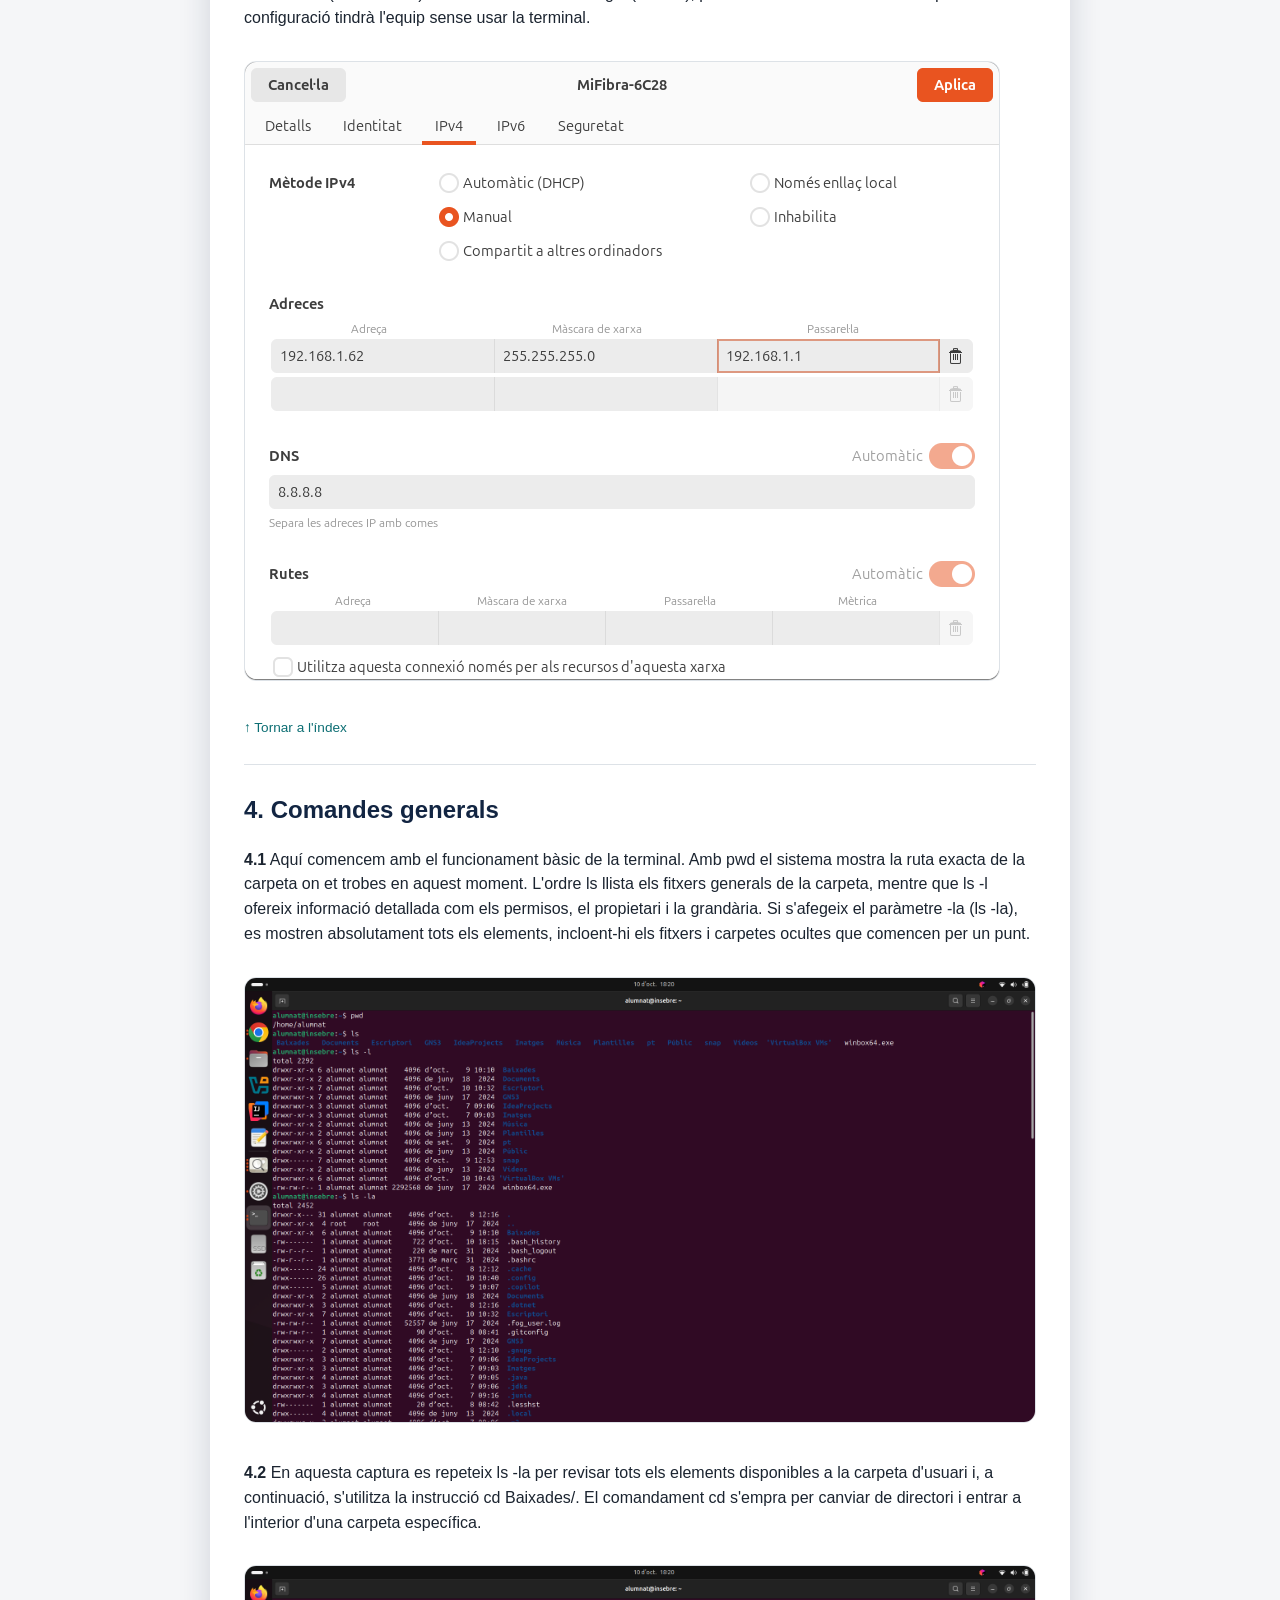
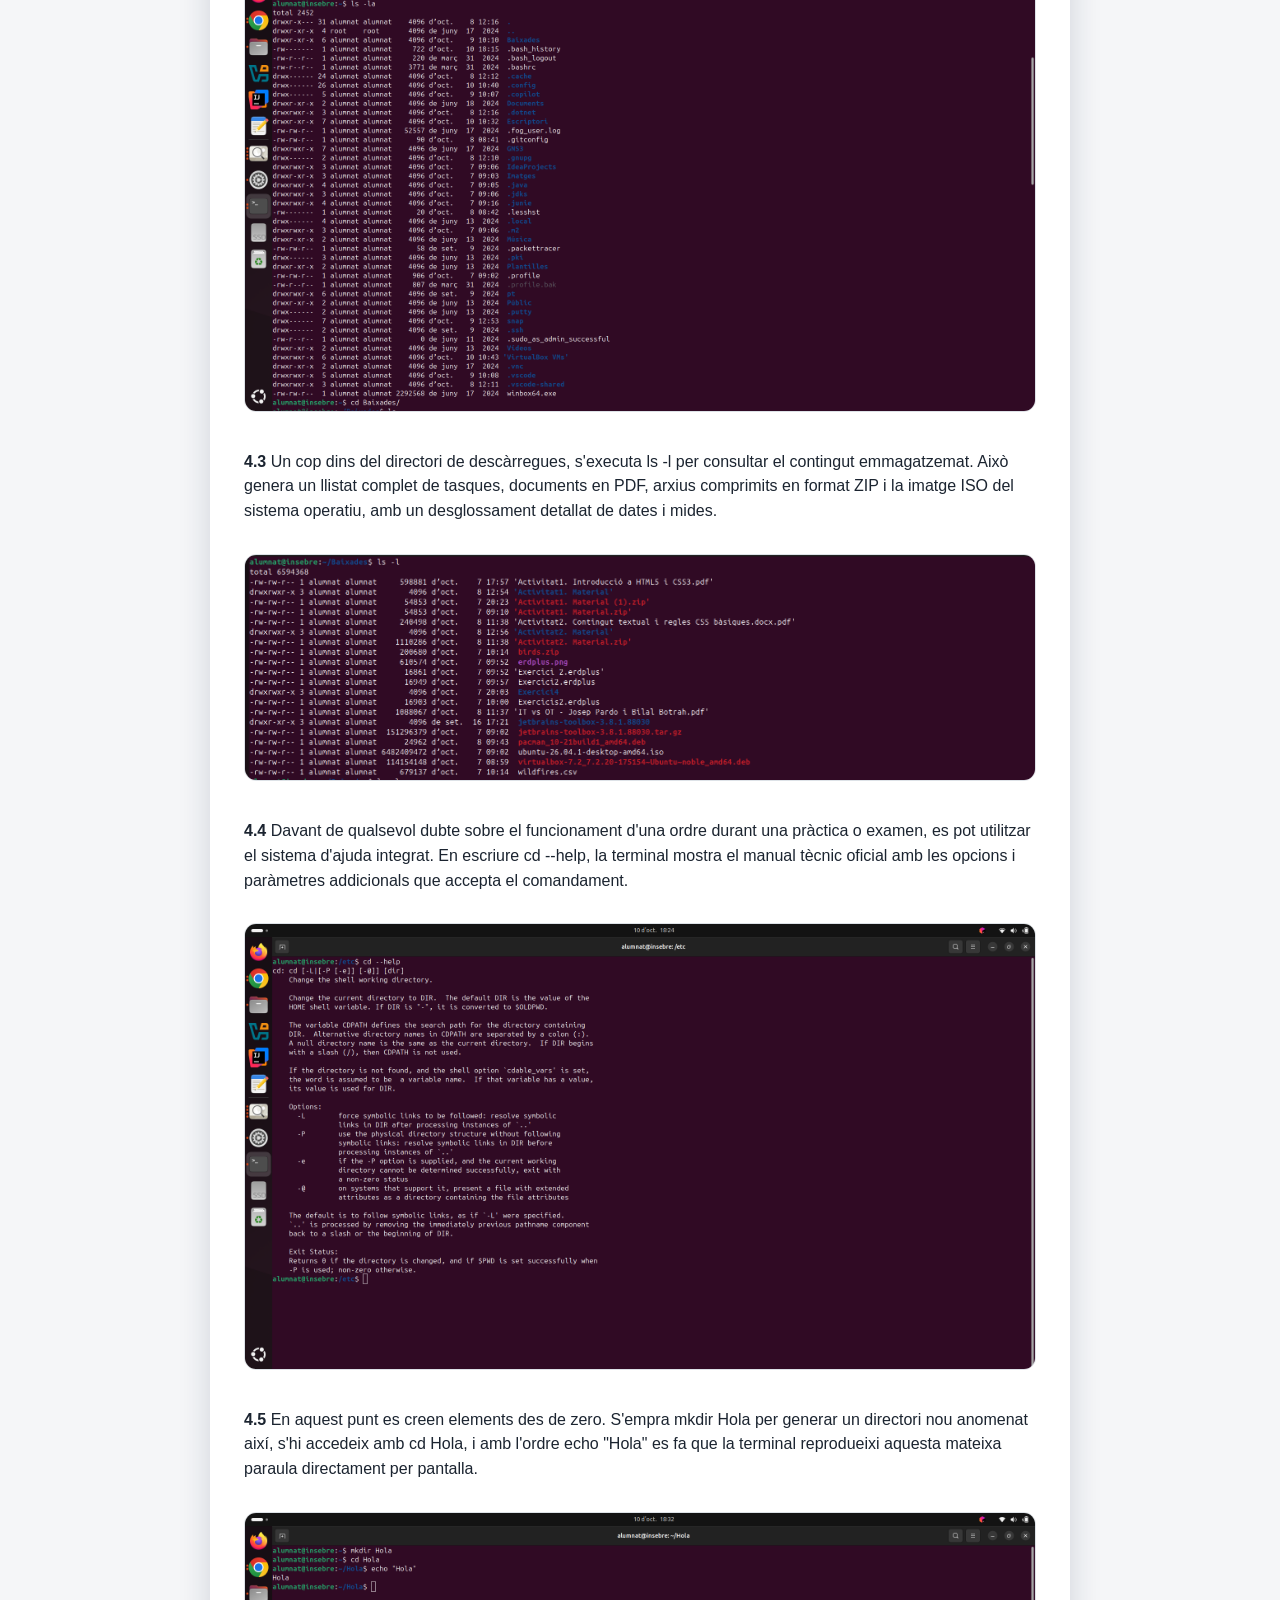
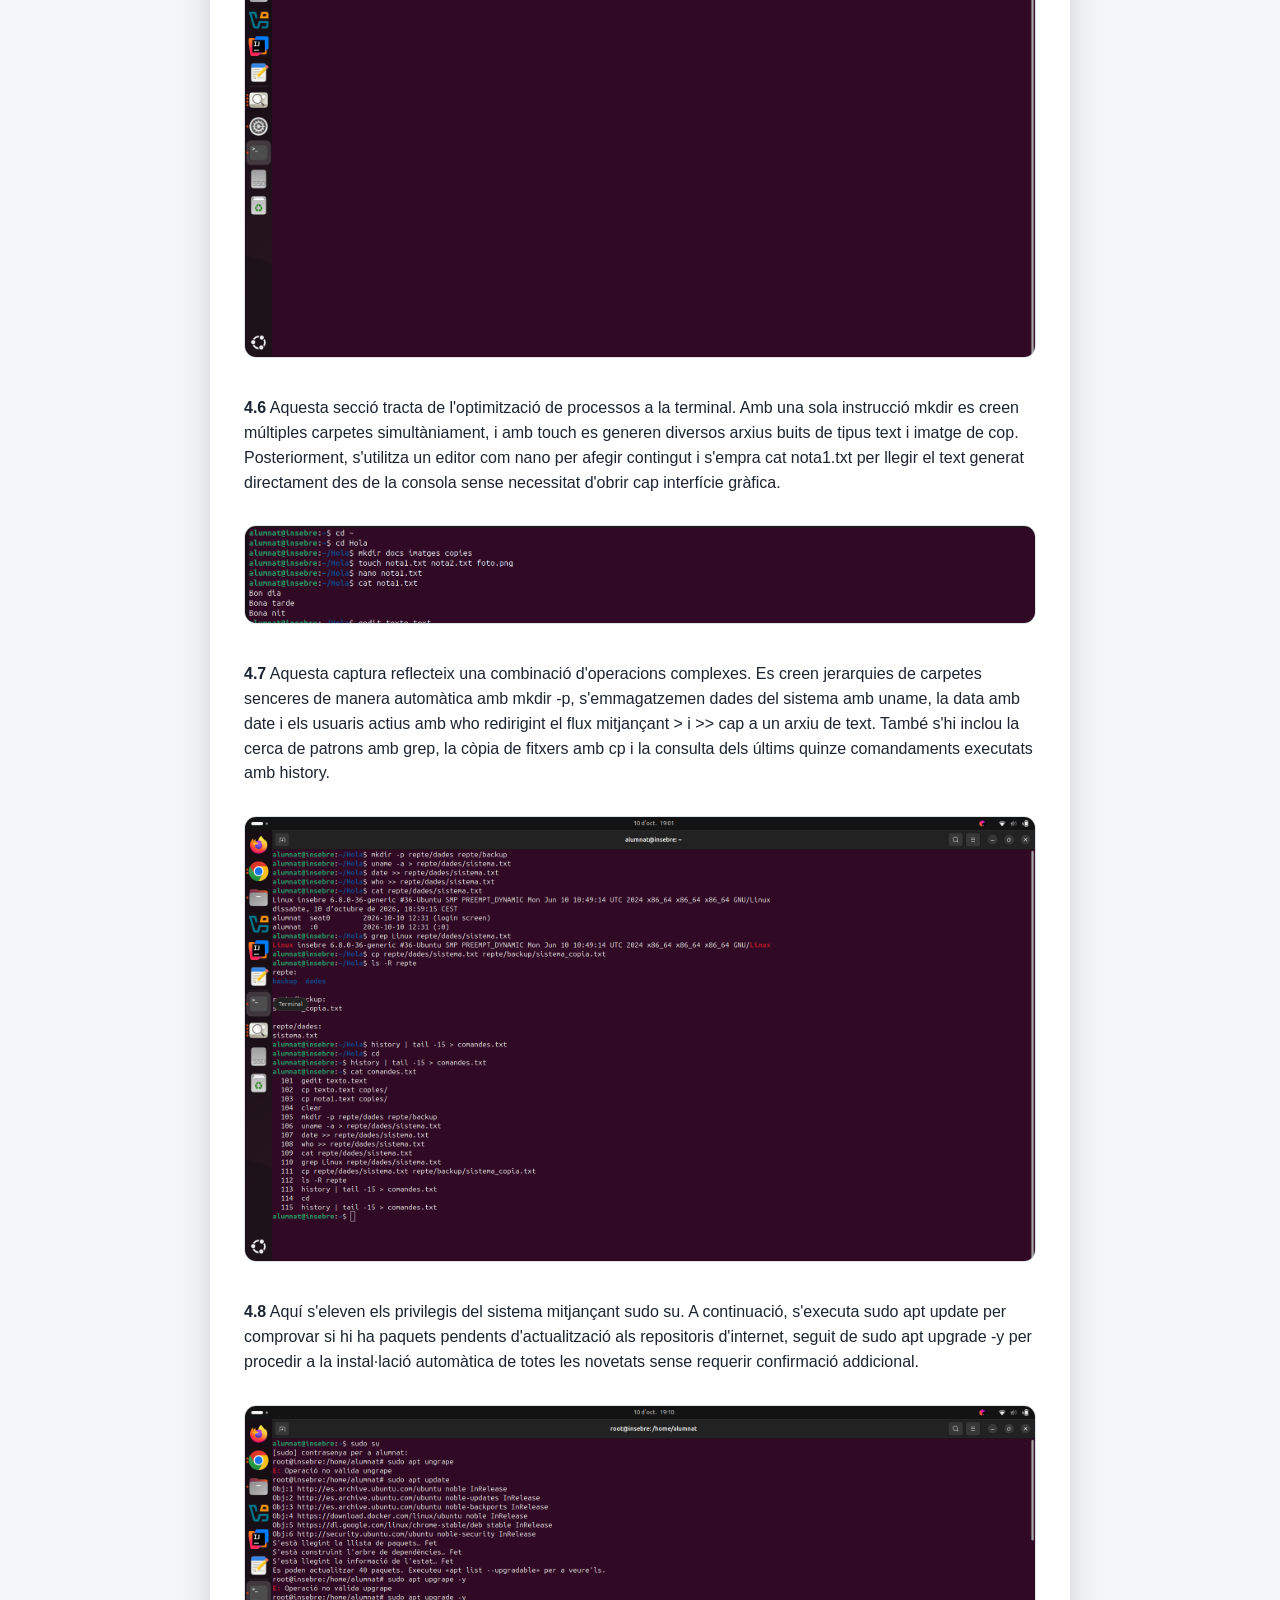
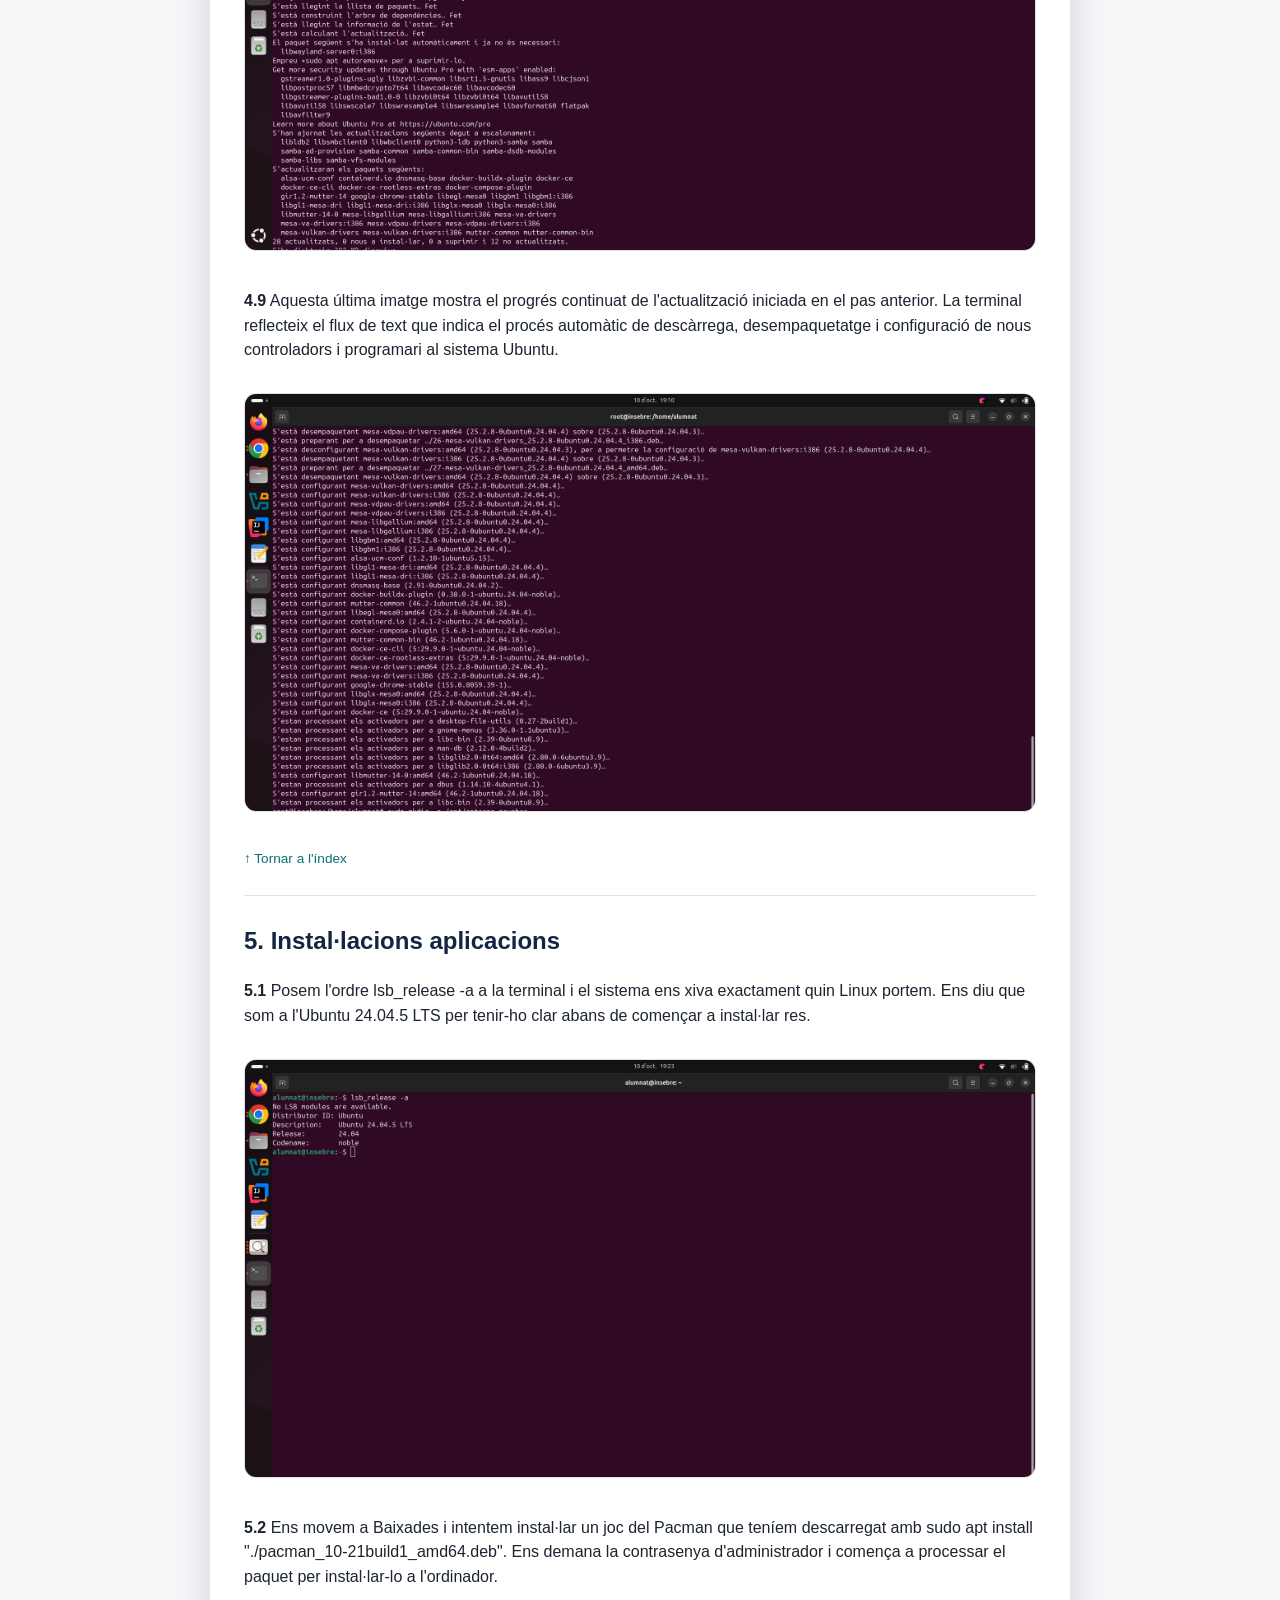
==== commit 41e6fa87: "Update index.html" ====
--- a/sprint1/index.html
+++ b/sprint1/index.html
@@ -106,32 +106,32 @@
     <article class="apartat" id="apartat4">
       <h2>4. Comandes generals</h2>
       
-      <p><strong>4.1</strong> Es mostra l'ús de les comandes bàsiques de navegació i visualització a la terminal. L'ordre pwd indica el directori actual de treball, ls llista els fitxers del directori, ls -l ofereix informació detallada dels permisos i la mida, i ls -la inclou la visualització dels fitxers i directoris ocults.</p>
+      <p><strong>4.1</strong> Aquí comencem amb el funcionament bàsic de la terminal. Amb pwd el sistema mostra la ruta exacta de la carpeta on et trobes en aquest moment. L'ordre ls llista els fitxers generals de la carpeta, mentre que ls -l ofereix informació detallada com els permisos, el propietari i la grandària. Si s'afegeix el paràmetre -la (ls -la), es mostren absolutament tots els elements, incloent-hi els fitxers i carpetes ocultes que comencen per un punt.</p>
       <img src="../img/Comandes1.png" alt="Comandes 1">
       
-      <p><strong>4.2</strong> S'utilitza de nou l'ordre ls -la per comprovar el contingut del directori d'usuari i s'empra l'ordre cd Baixades/ per accedir al directori de descàrregues.</p>
+      <p><strong>4.2</strong> En aquesta captura es repeteix ls -la per revisar tots els elements disponibles a la carpeta d'usuari i, a continuació, s'utilitza la instrucció cd Baixades/. El comandament cd s'empra per canviar de directori i entrar a l'interior d'una carpeta específica.</p>
       <img src="../img/Comandes2.png" alt="Comandes 2">
       
-      <p><strong>4.3</strong> Dins de la carpeta de descàrregues, s'executa l'ordre ls -l per llistar de manera detallada tots els arxius emmagatzemats, incloent-hi documents, paquets i la imatge ISO del sistema.</p>
+      <p><strong>4.3</strong> Un cop dins del directori de descàrregues, s'executa ls -l per consultar el contingut emmagatzemat. Això genera un llistat complet de tasques, documents en PDF, arxius comprimits en format ZIP i la imatge ISO del sistema operatiu, amb un desglossament detallat de dates i mides.</p>
       <img src="../img/Comandes3.png" alt="Comandes 3">
       
-      <p><strong>4.4</strong> Es mostra la consulta del manual d'ajuda d'una comanda mitjançant l'ús de l'opció --help (en aquest cas, cd --help), la qual cosa permet consultar la sintaxi i les opcions disponibles.</p>
+      <p><strong>4.4</strong> Davant de qualsevol dubte sobre el funcionament d'una ordre durant una pràctica o examen, es pot utilitzar el sistema d'ajuda integrat. En escriure cd --help, la terminal mostra el manual tècnic oficial amb les opcions i paràmetres addicionals que accepta el comandament.</p>
       <img src="../img/Comandes4.png" alt="Comandes 4">
       
-      <p><strong>4.5</strong> Es demostra la creació d'un directori nou amb l'ordre mkdir Hola, el desplaçament a l'interior d'aquest amb cd Hola, i la utilització de l'ordre echo per mostrar un text per pantalla.</p>
+      <p><strong>4.5</strong> En aquest punt es creen elements des de zero. S'empra mkdir Hola per generar un directori nou anomenat així, s'hi accedeix amb cd Hola, i amb l'ordre echo "Hola" es fa que la terminal reprodueixi aquesta mateixa paraula directament per pantalla.</p>
       <img src="../img/Comandes5.png" alt="Comandes 5">
       
-      <p><strong>4.6</strong> Es realitza la creació simultània de múltiples directoris amb mkdir i de fitxers buits amb touch. També s'empra l'editor nano per modificar el contingut d'un arxiu i l'ordre cat per visualitzar-lo per pantalla.</p>
+      <p><strong>4.6</strong> Aquesta secció tracta de l'optimització de processos a la terminal. Amb una sola instrucció mkdir es creen múltiples carpetes simultàniament, i amb touch es generen diversos arxius buits de tipus text i imatge de cop. Posteriorment, s'utilitza un editor com nano per afegir contingut i s'empra cat nota1.txt per llegir el text generat directament des de la consola sense necessitat d'obrir cap interfície gràfica.</p>
       <img src="../img/Comandes6.png" alt="Comandes 6">
       
-      <p><strong>4.7</strong> S'apliquen operacions avançades com la creació de directoris imbricats amb mkdir -p, l'emmagatzematge de la informació del sistema (uname, date, who) en un fitxer de text mitjançant redireccions (> i >>), l'ús de grep per filtrar informació, la còpia de fitxers amb cp i la consulta de l'historial amb history.</p>
+      <p><strong>4.7</strong> Aquesta captura reflecteix una combinació d'operacions complexes. Es creen jerarquies de carpetes senceres de manera automàtica amb mkdir -p, s'emmagatzemen dades del sistema amb uname, la data amb date i els usuaris actius amb who redirigint el flux mitjançant > i >> cap a un arxiu de text. També s'hi inclou la cerca de patrons amb grep, la còpia de fitxers amb cp i la consulta dels últims quinze comandaments executats amb history.</p>
       <img src="../img/Comandes7.png" alt="Comandes 7">
       
-      <p><strong>4.8</strong> S'inicia la sessió d'administrador amb sudo su i s'executen les ordres d'actualització del sistema mitjançant sudo apt update i sudo apt upgrade -y per instal·lar les noves versions dels paquets de manera automàtica.</p>
+      <p><strong>4.8</strong> Aquí s'eleven els privilegis del sistema mitjançant sudo su. A continuació, s'executa sudo apt update per comprovar si hi ha paquets pendents d'actualització als repositoris d'internet, seguit de sudo apt upgrade -y per procedir a la instal·lació automàtica de totes les novetats sense requerir confirmació addicional.</p>
       <img src="../img/Comandos8.png" alt="Comandes 8">
       
-      <p><strong>4.9</strong> Es visualitza el procés d'instal·lació, desempaquetament i configuració de les actualitzacions del sistema executat durant el procés d'actualització.</p>
-      <img src="../img/Comandos9.png" alt="Comandes 9">
+      <p><strong>4.9</strong> Aquesta última imatge mostra el progrés continuat de l'actualització iniciada en el pas anterior. La terminal reflecteix el flux de text que indica el procés automàtic de descàrrega, desempaquetatge i configuració de nous controladors i programari al sistema Ubuntu.</p>
+      <img src="../img/Comandos9.png" alt="Comandos 9">
 
       <p class="tornar-index"><a href="#index-apartats">↑ Tornar a l'índex</a></p>
     </article>
@@ -154,7 +154,7 @@
       <p><strong>5.5</strong> Se obre el joc del pacman per a poder jugar.</p>
       <img src="../img/Aplicacions5.png" alt="Aplicacions 5">
       
-      <p><strong>5.6</strong> Com que già ens hem cansat de jugar, decidim esborrar-lo amb sudo apt remove pacman. Confirmem amb una "s" quan ens pregunta si volem continuar, i després comprovem amb el dpkg que ja ha desaparegut per complet del sistema.</p>
+      <p><strong>5.6</strong> Com que ja ens hem cansat de jugar, decidim esborrar-lo amb sudo apt remove pacman. Confirmem amb una "s" quan ens pregunta si volem continuar, i després comprovem amb el dpkg que ja ha desaparegut per complet del sistema.</p>
       <img src="../img/Aplicacions6.png" alt="Aplicacions 6">
       
       <p><strong>5.7</strong> Anem a instal·lar un altre programa (l'editor Geany) però falla perquè necessita un altre arxiu previ que no tenim. Per arreglar aquest desastre de dependències trencades, tirem de la comanda de salvació: sudo apt --fix-broken install.</p>
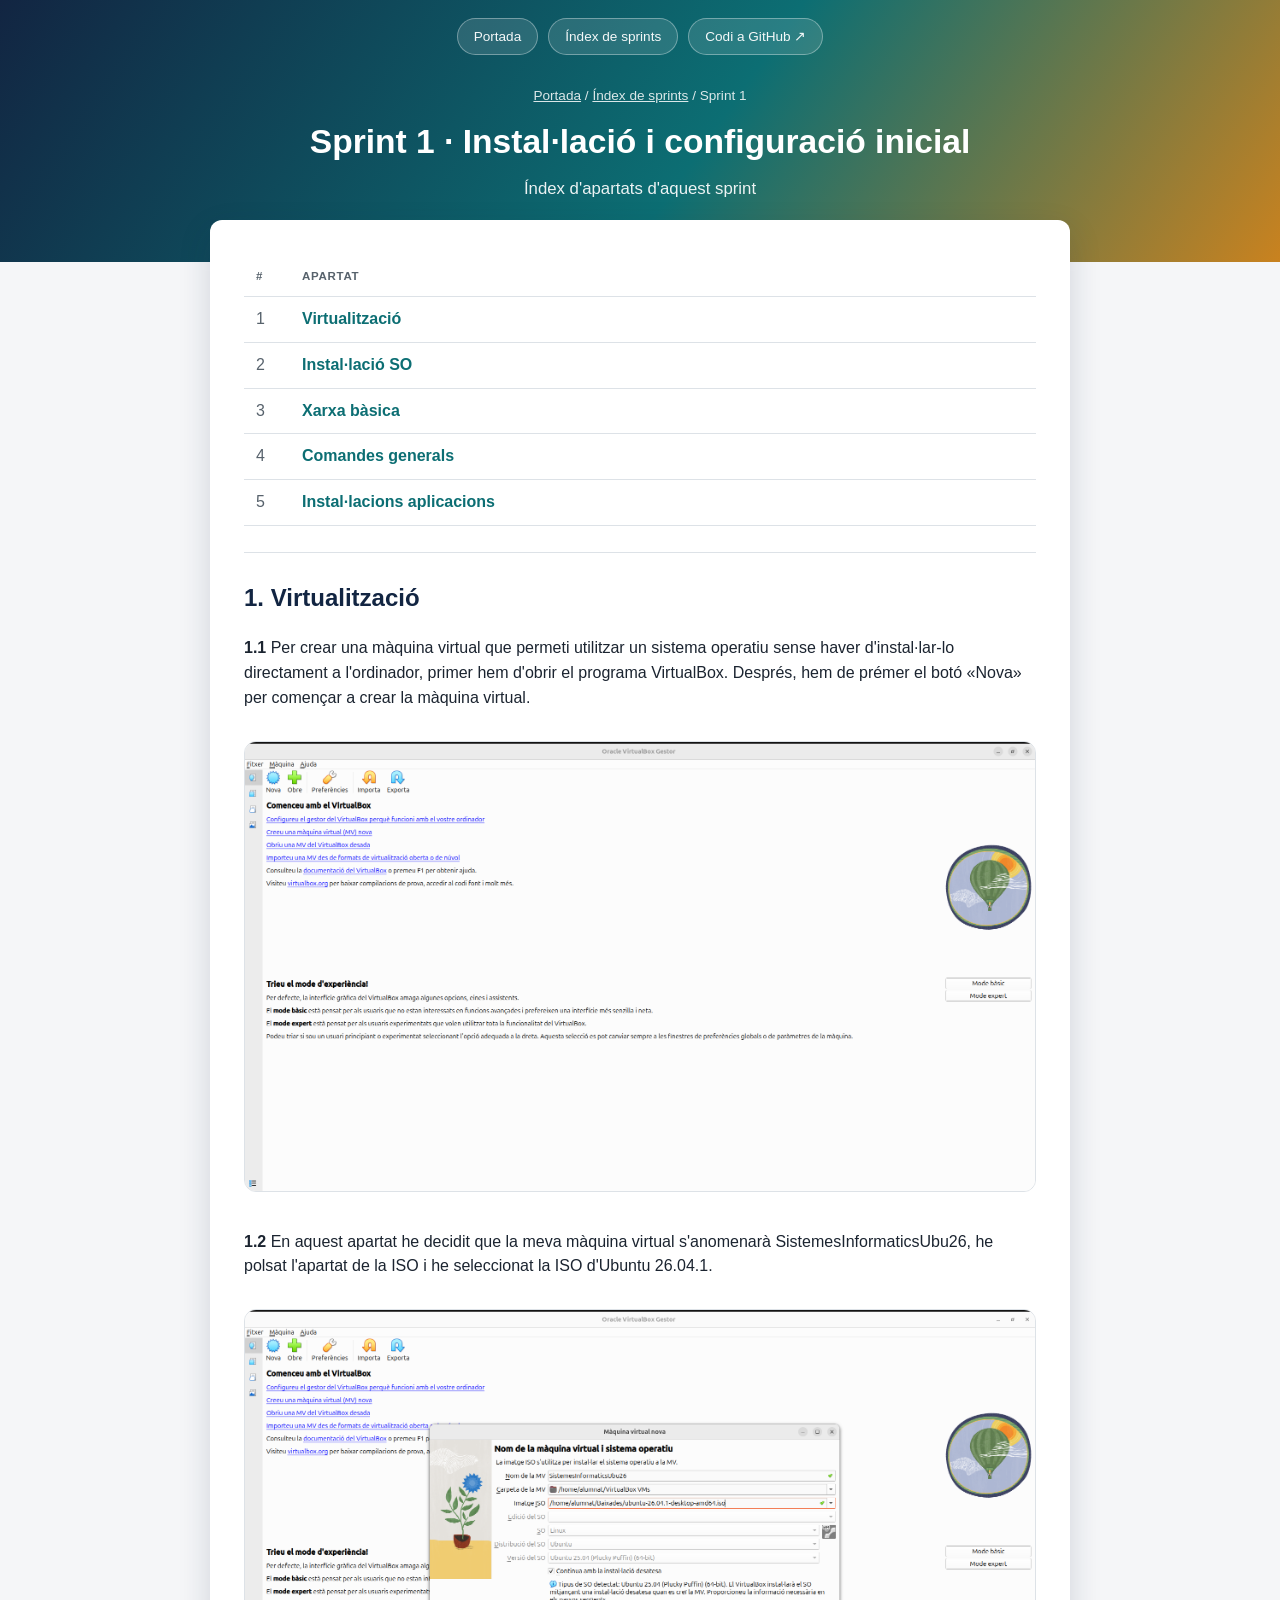
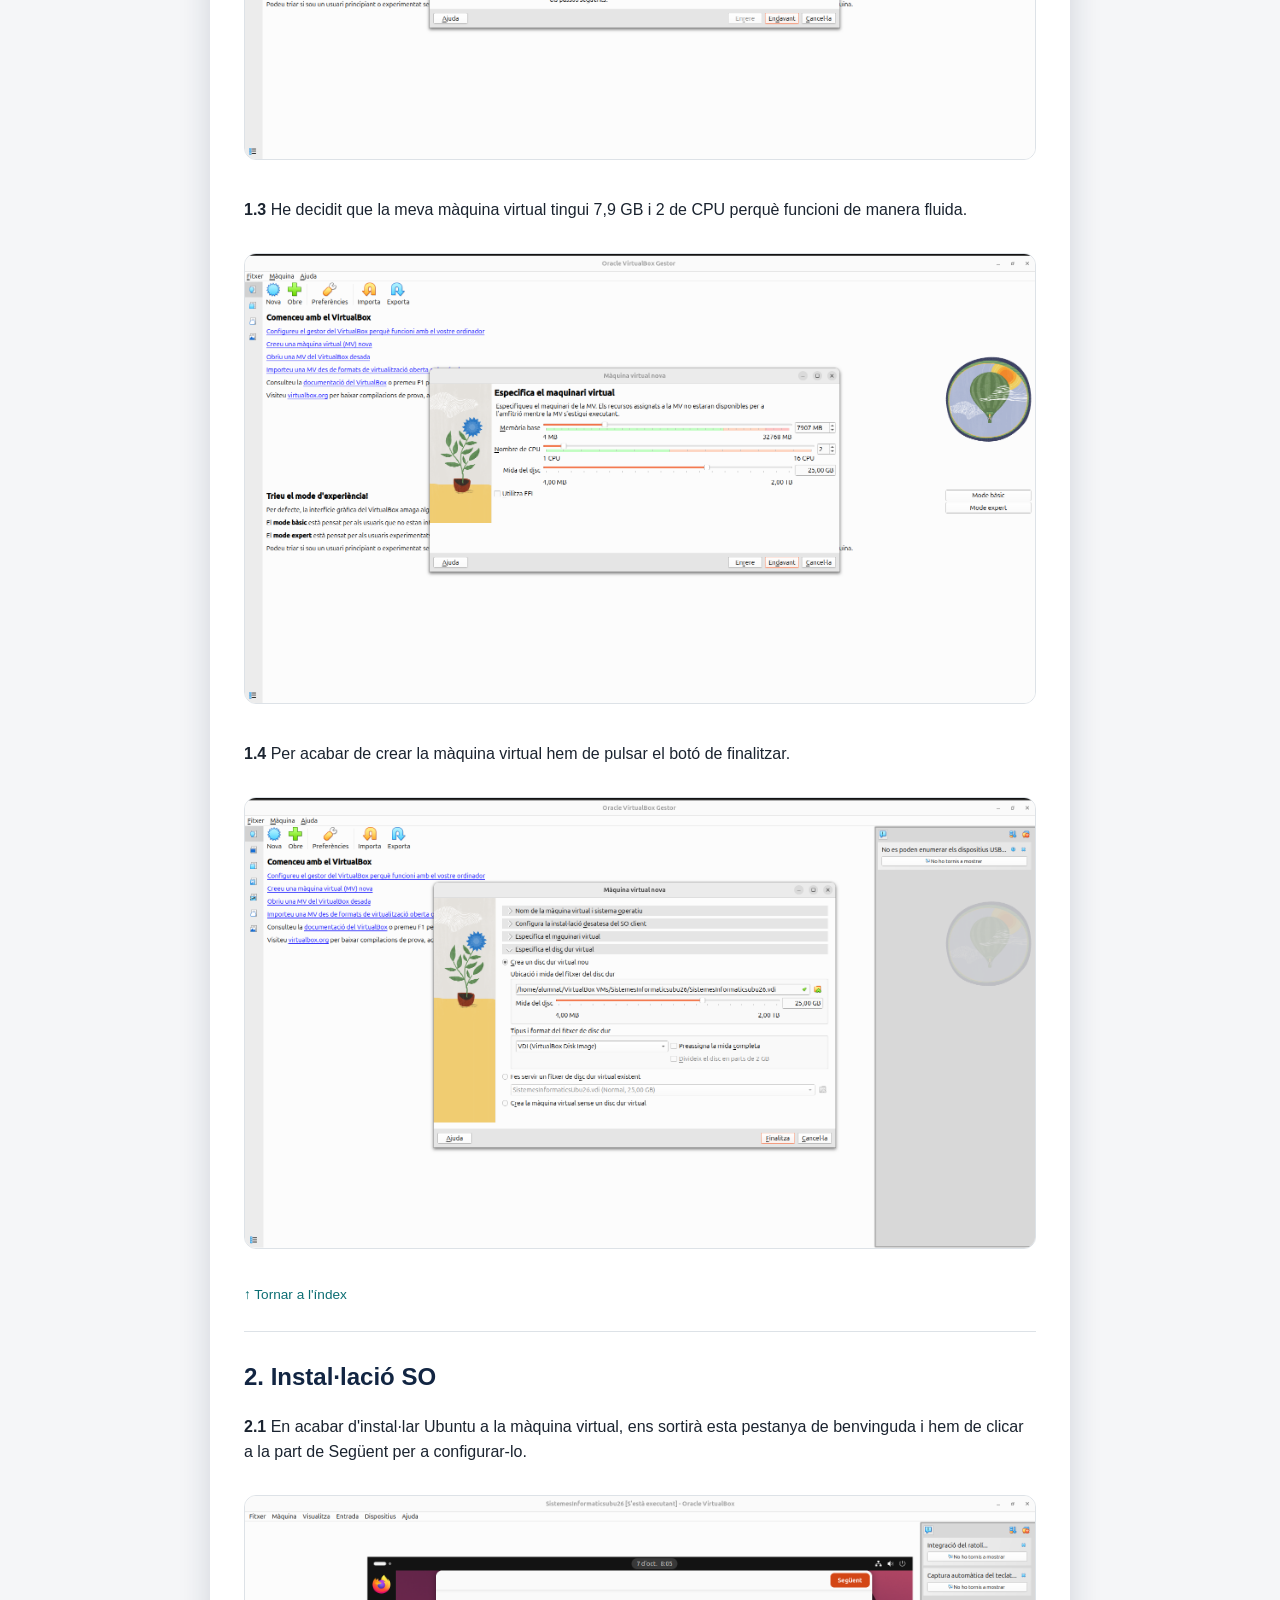
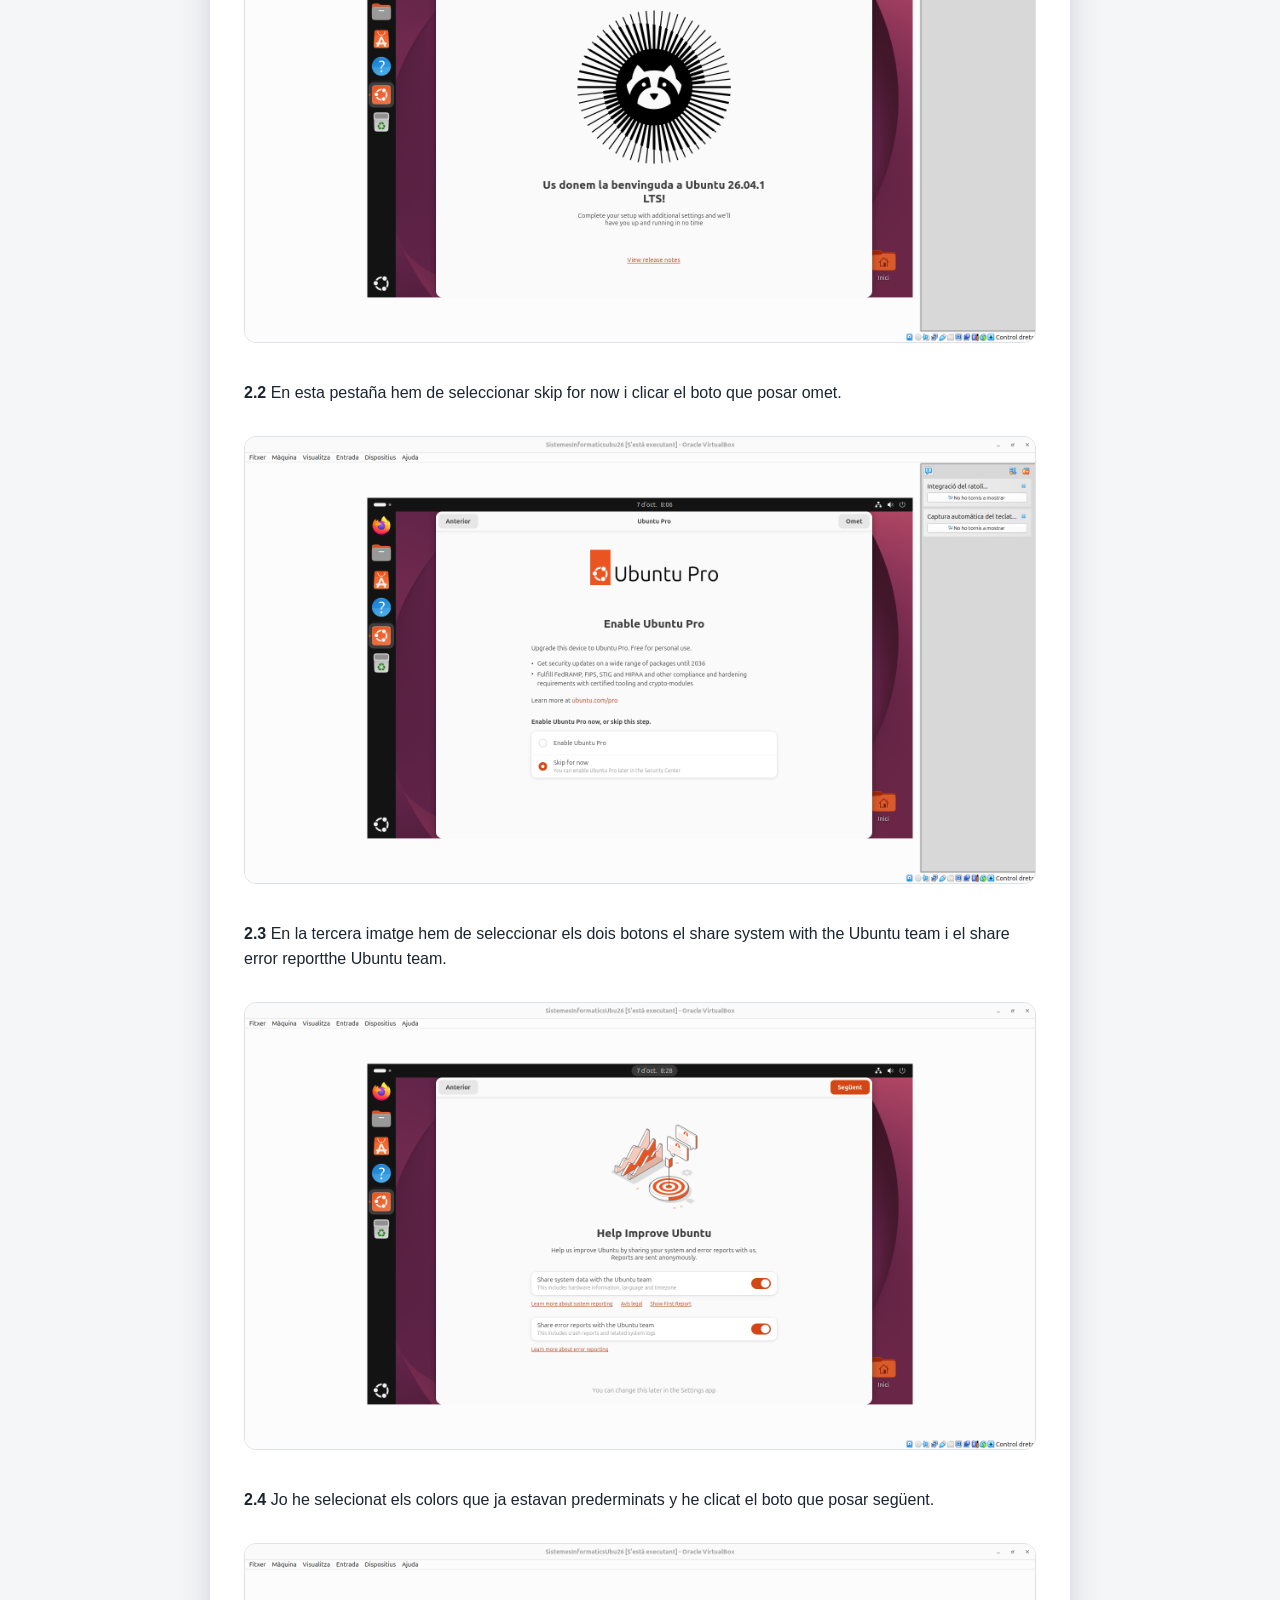
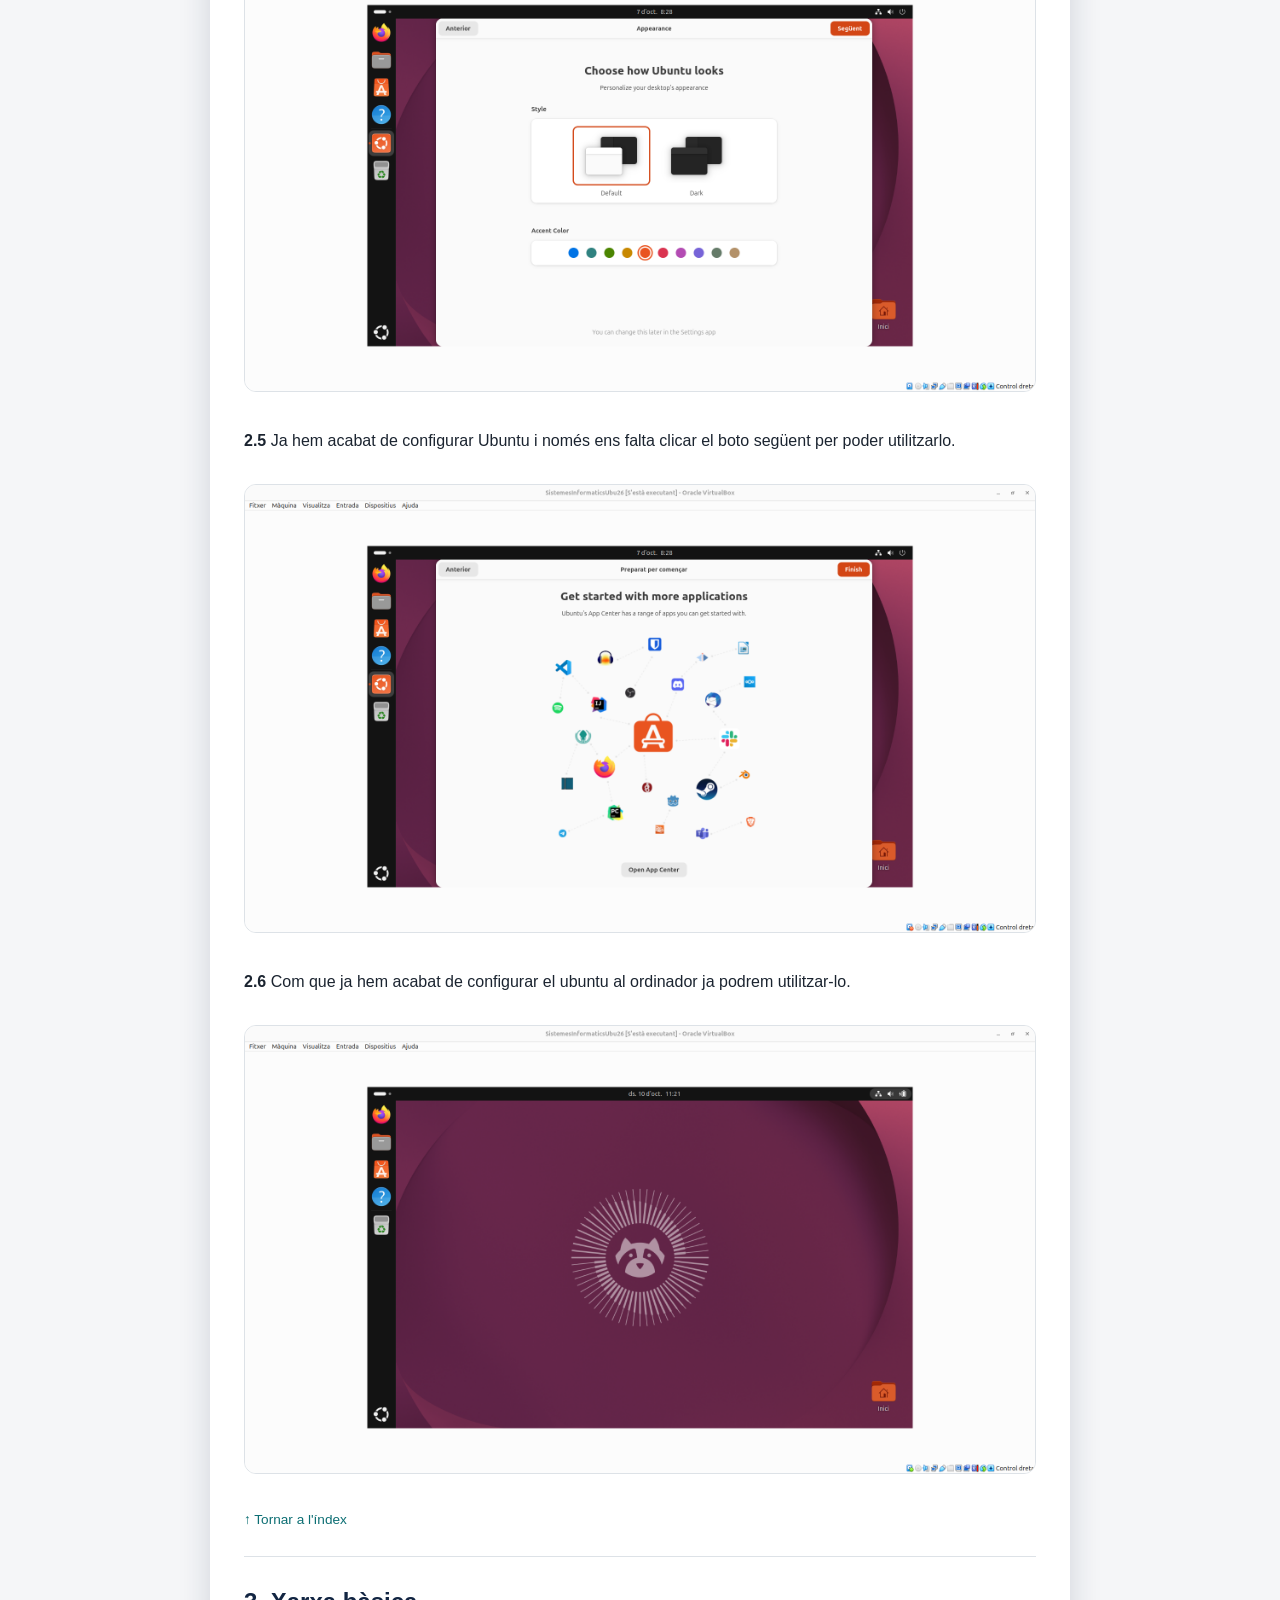
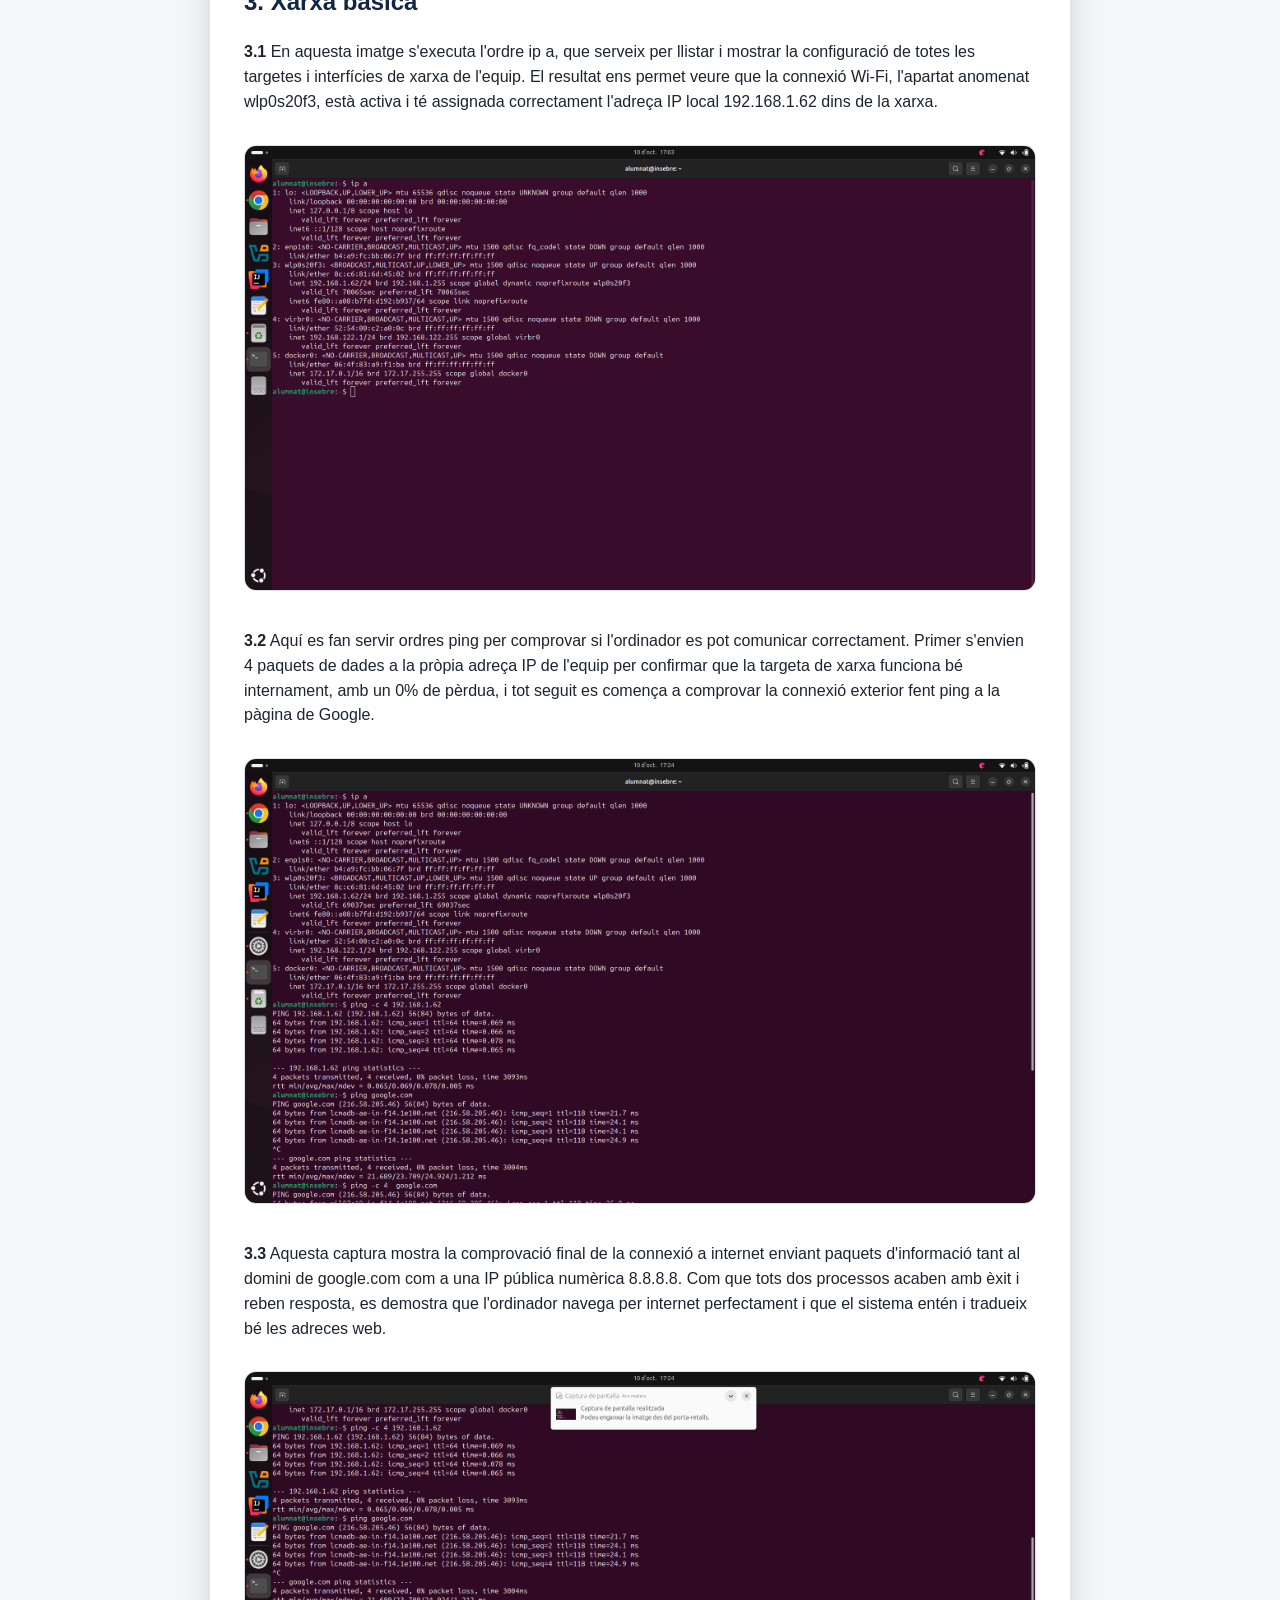
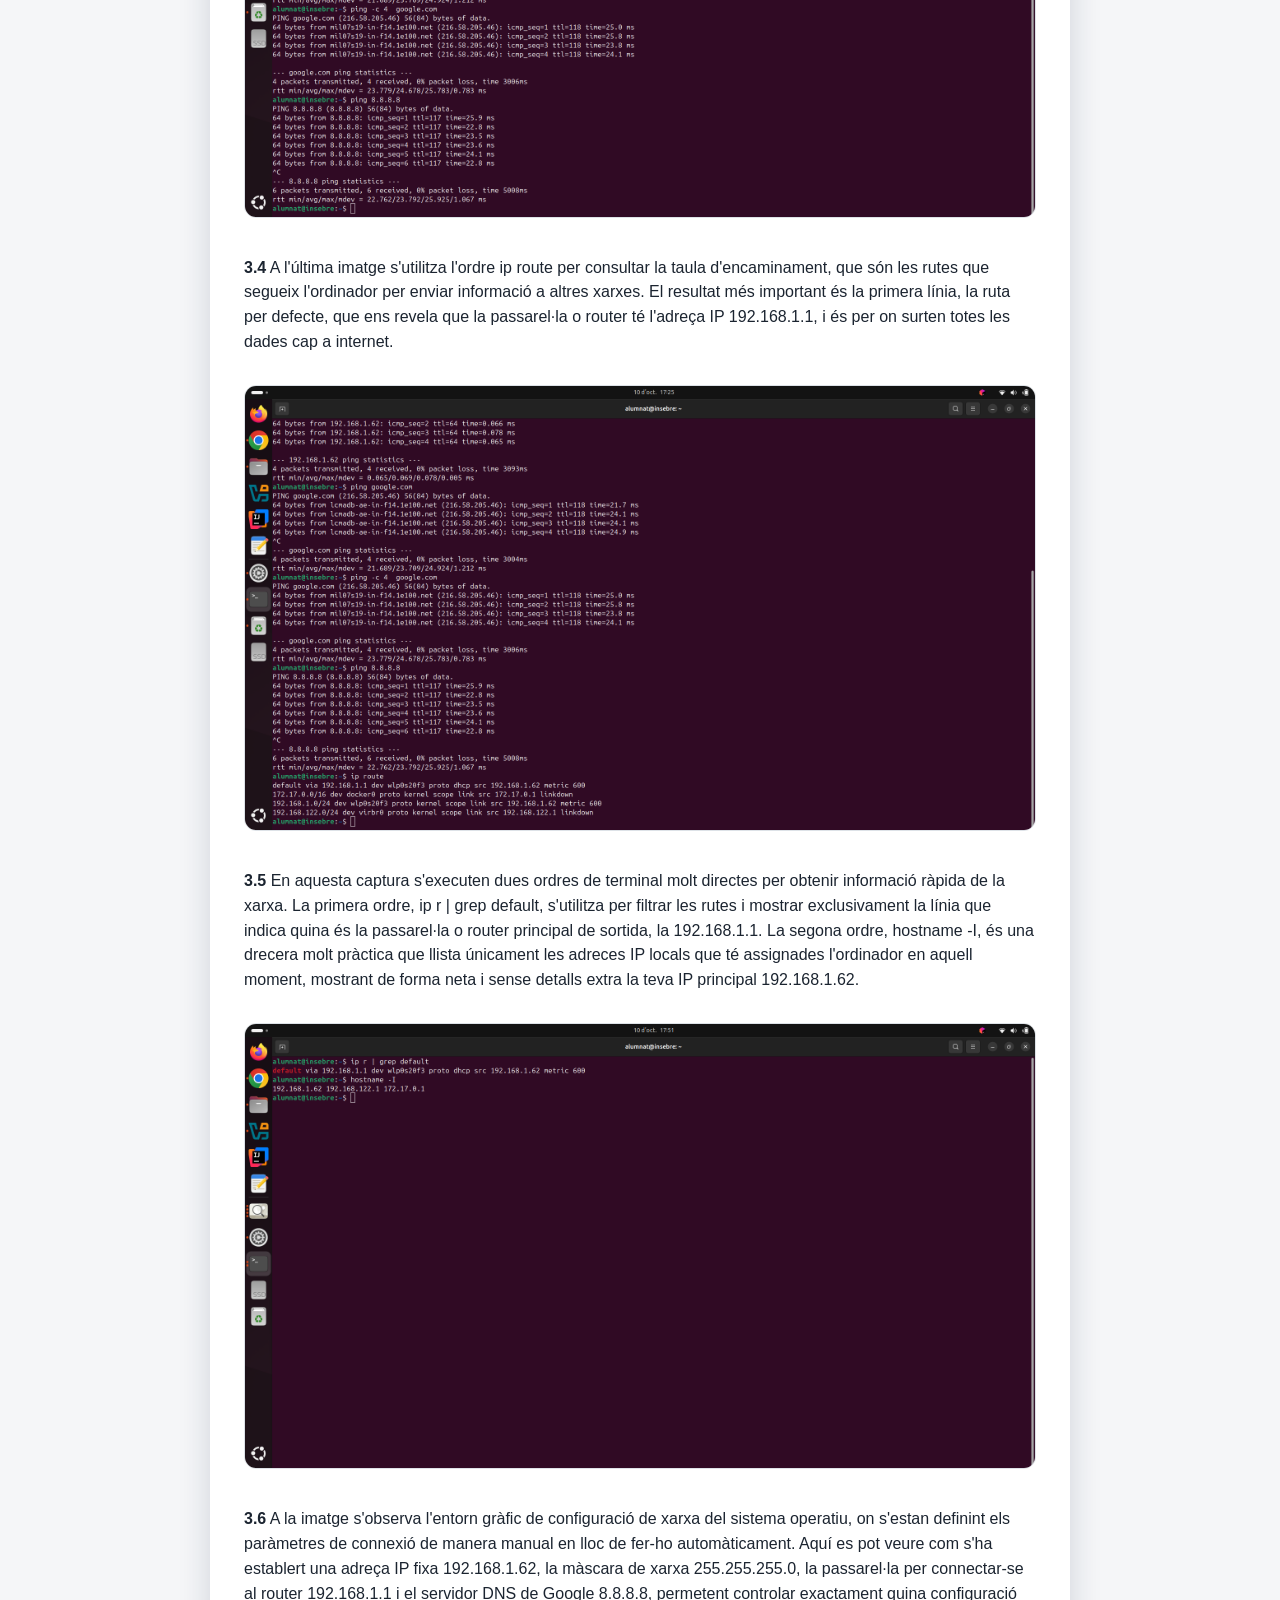
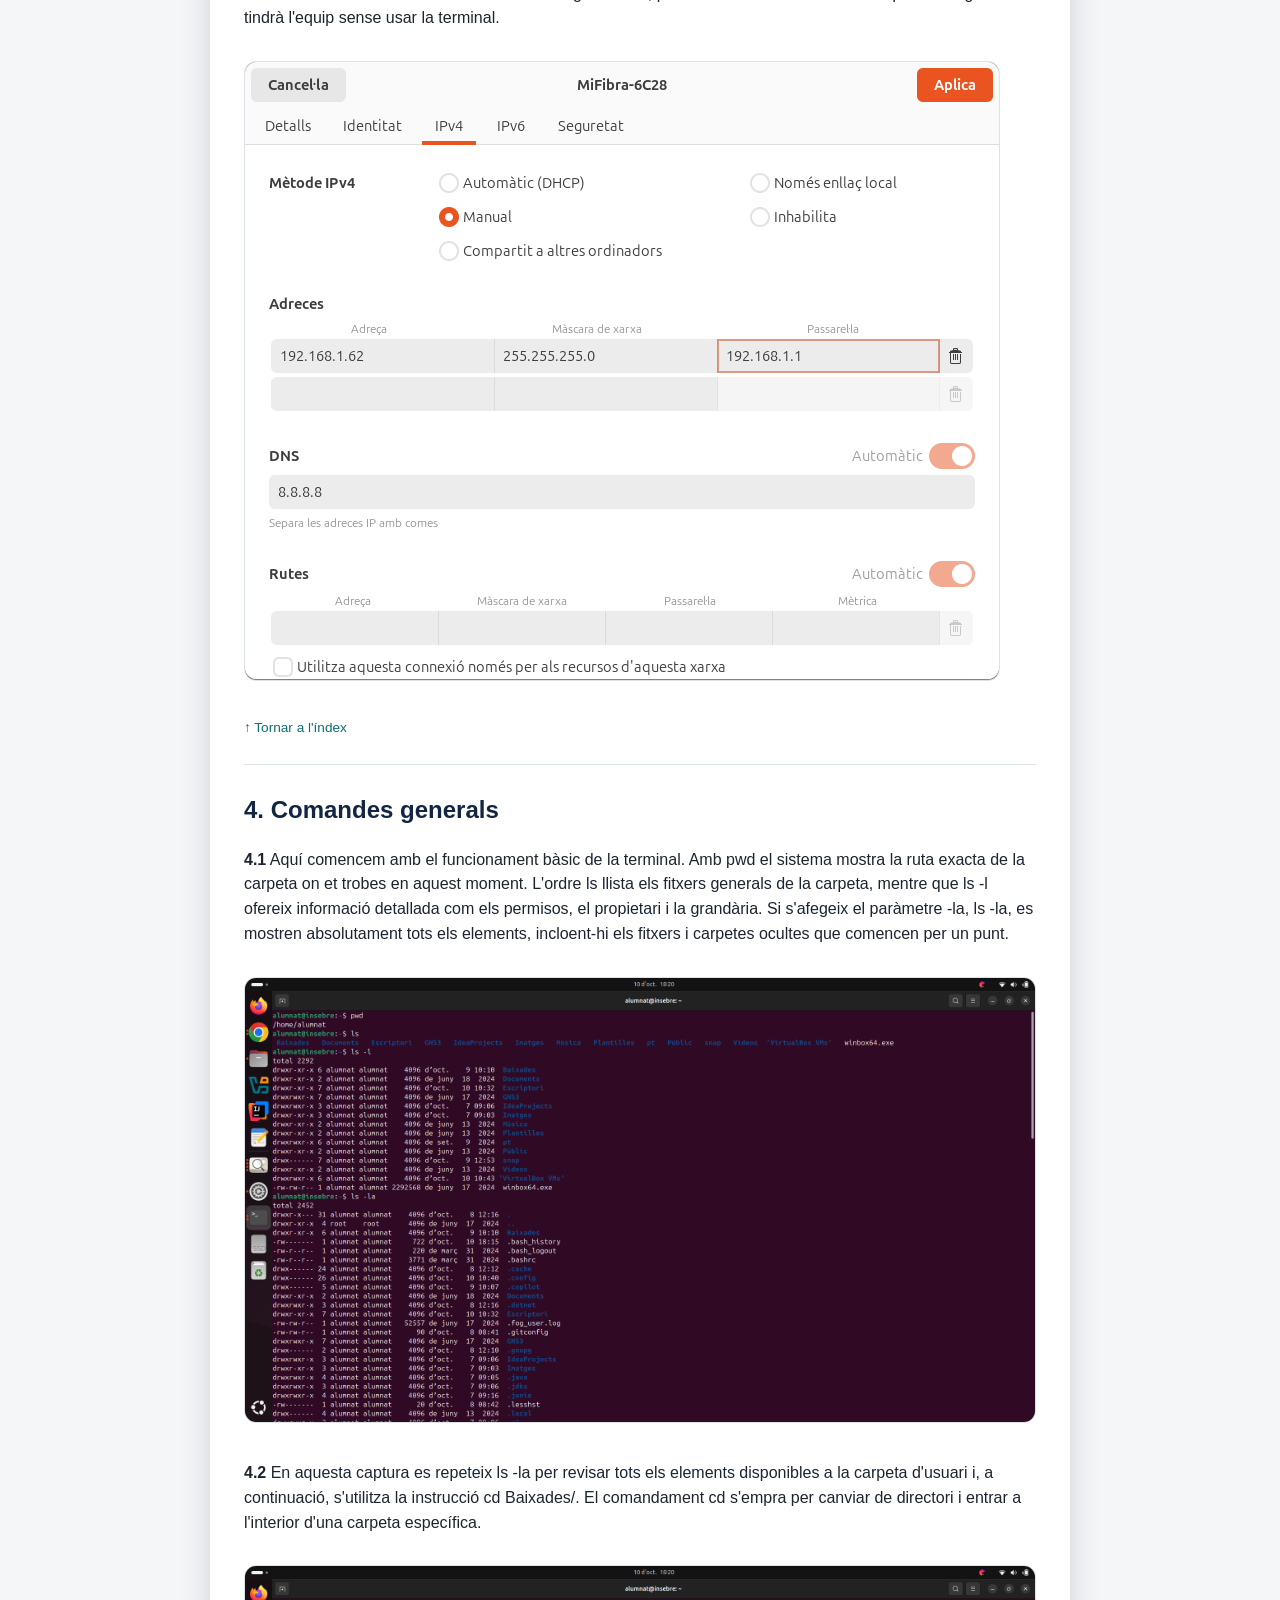
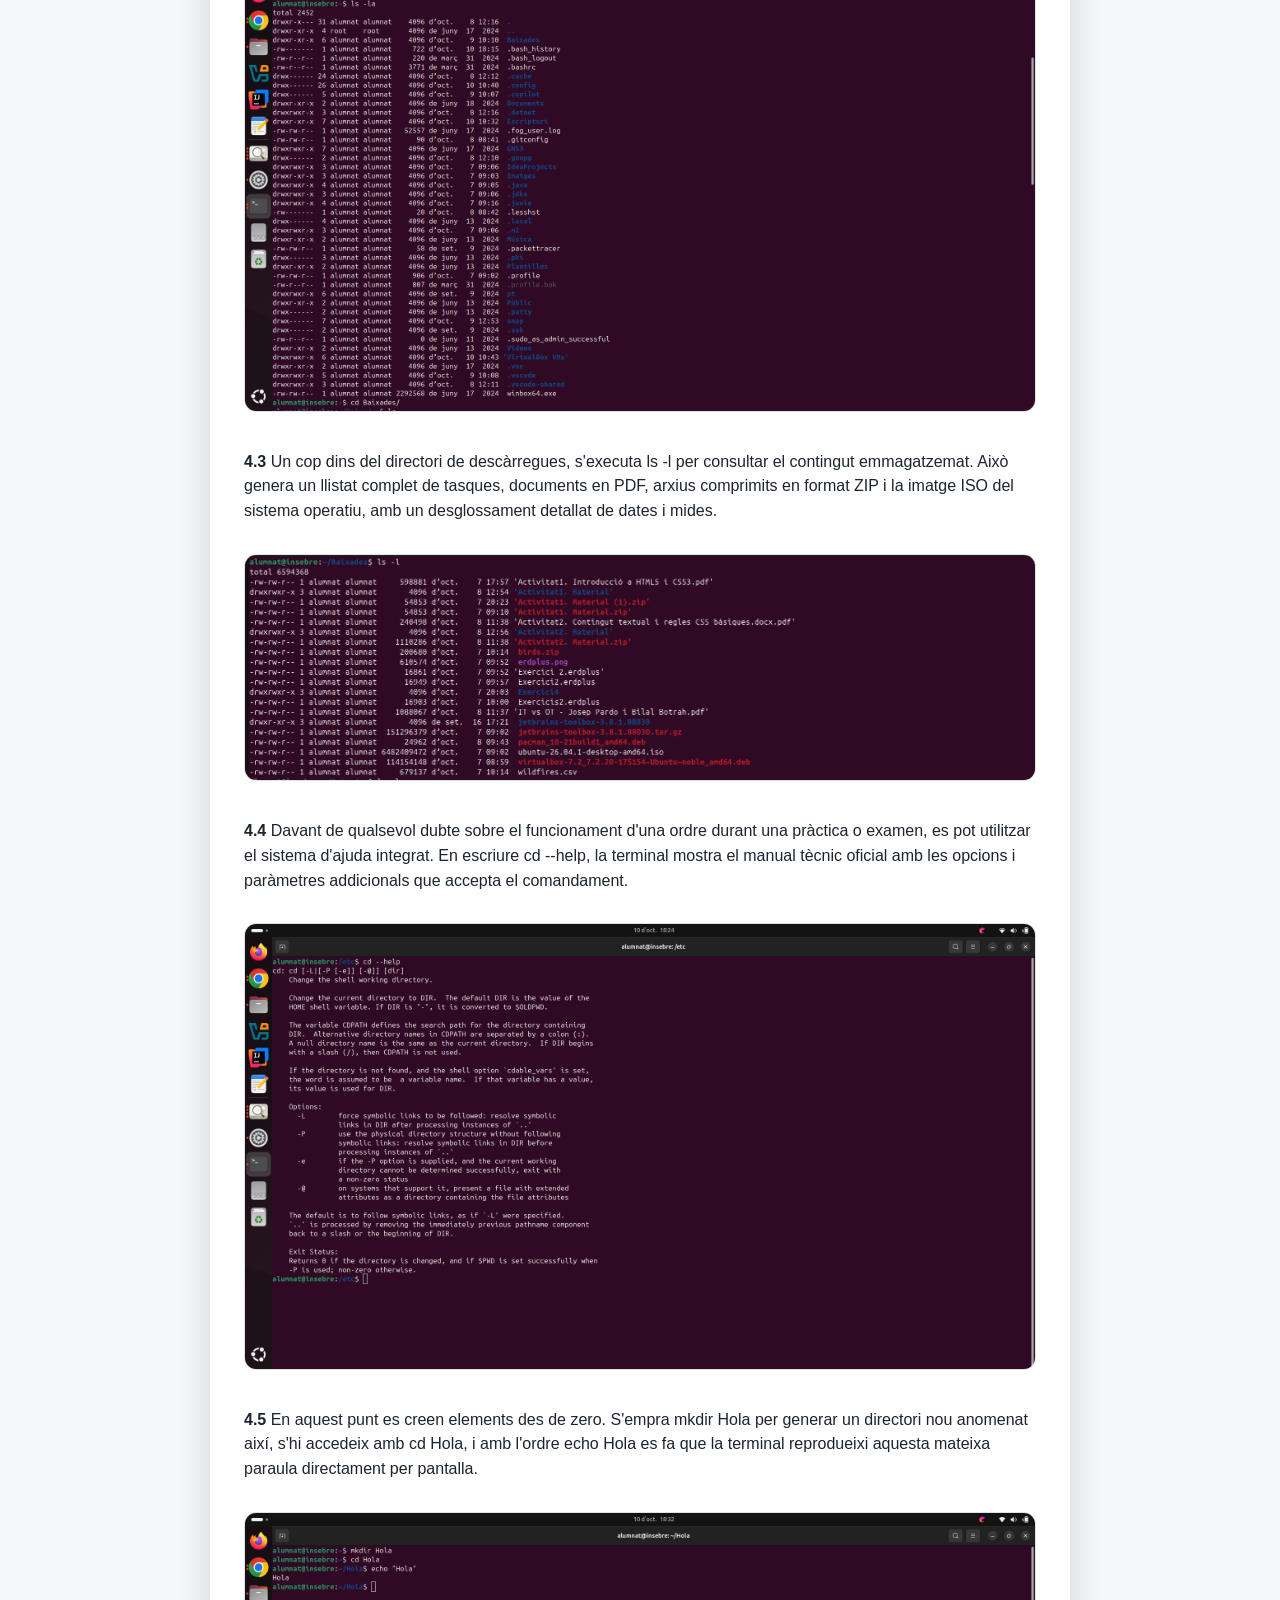
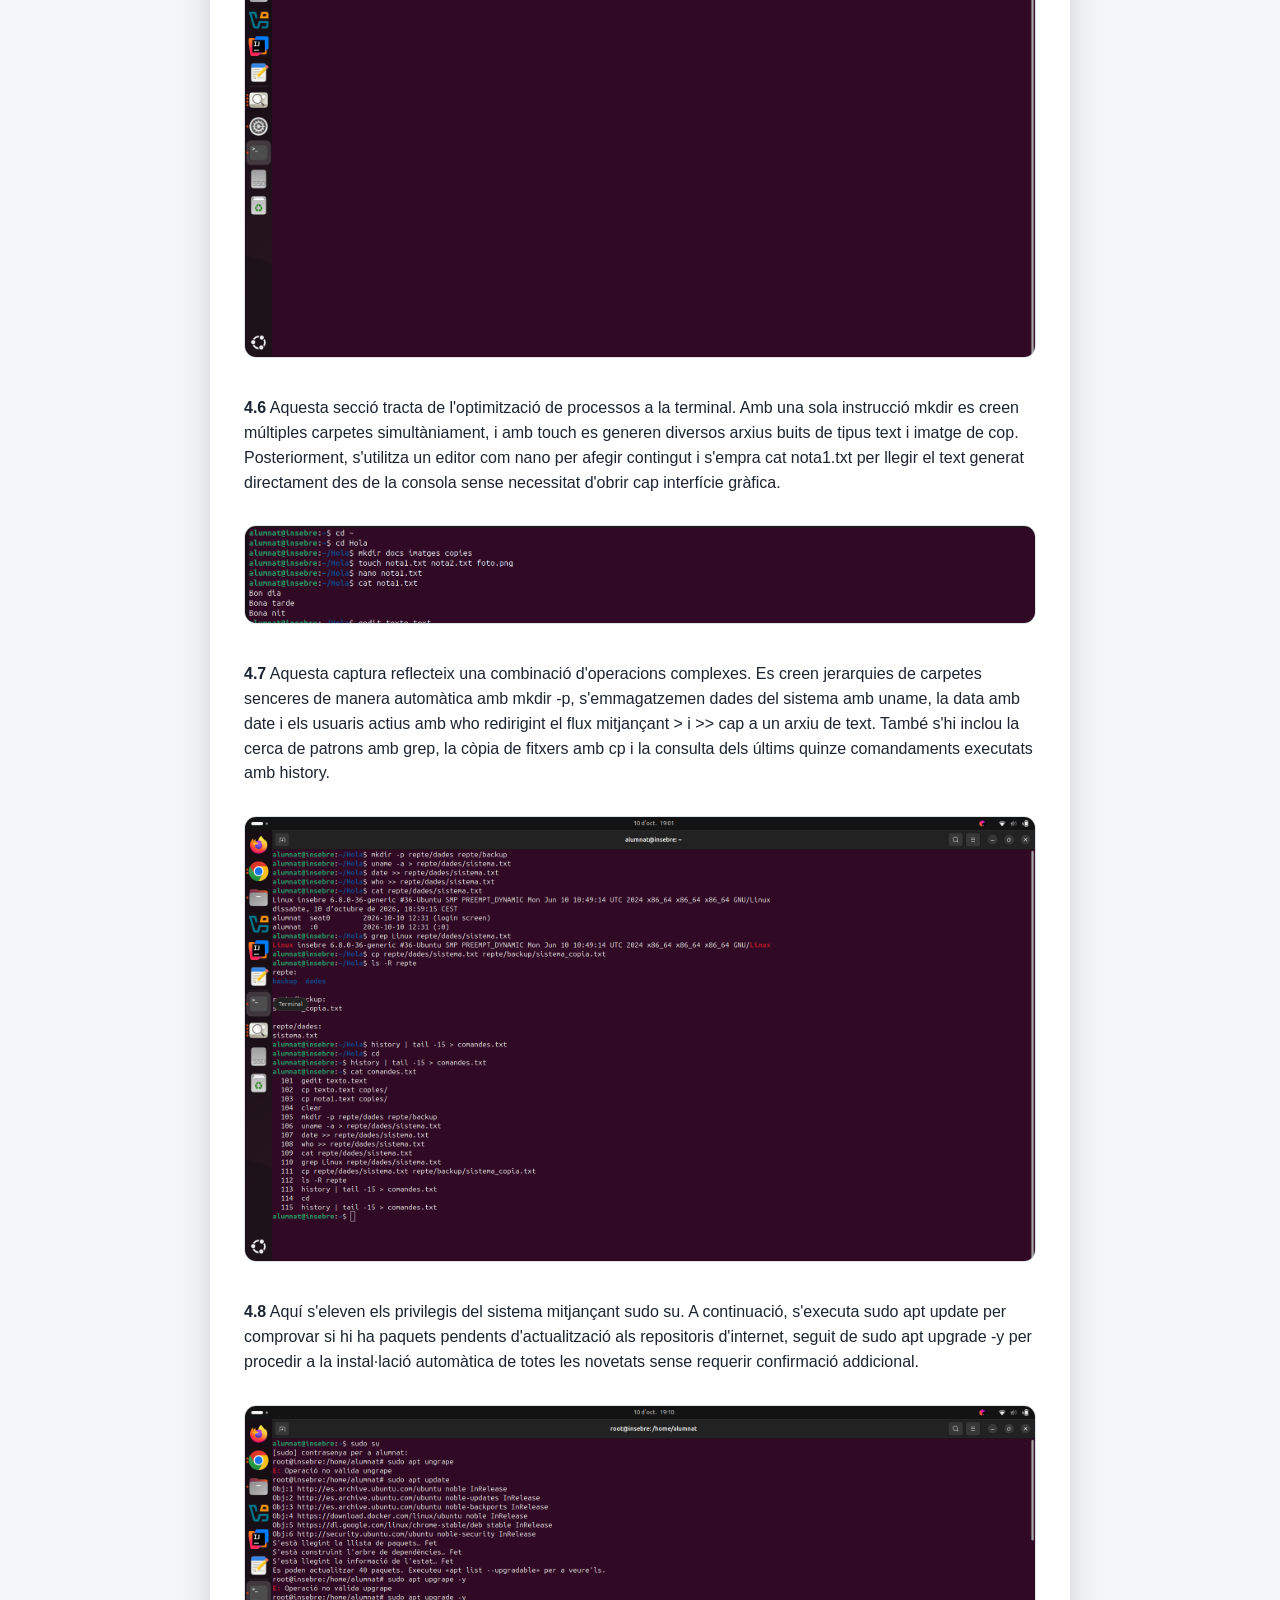
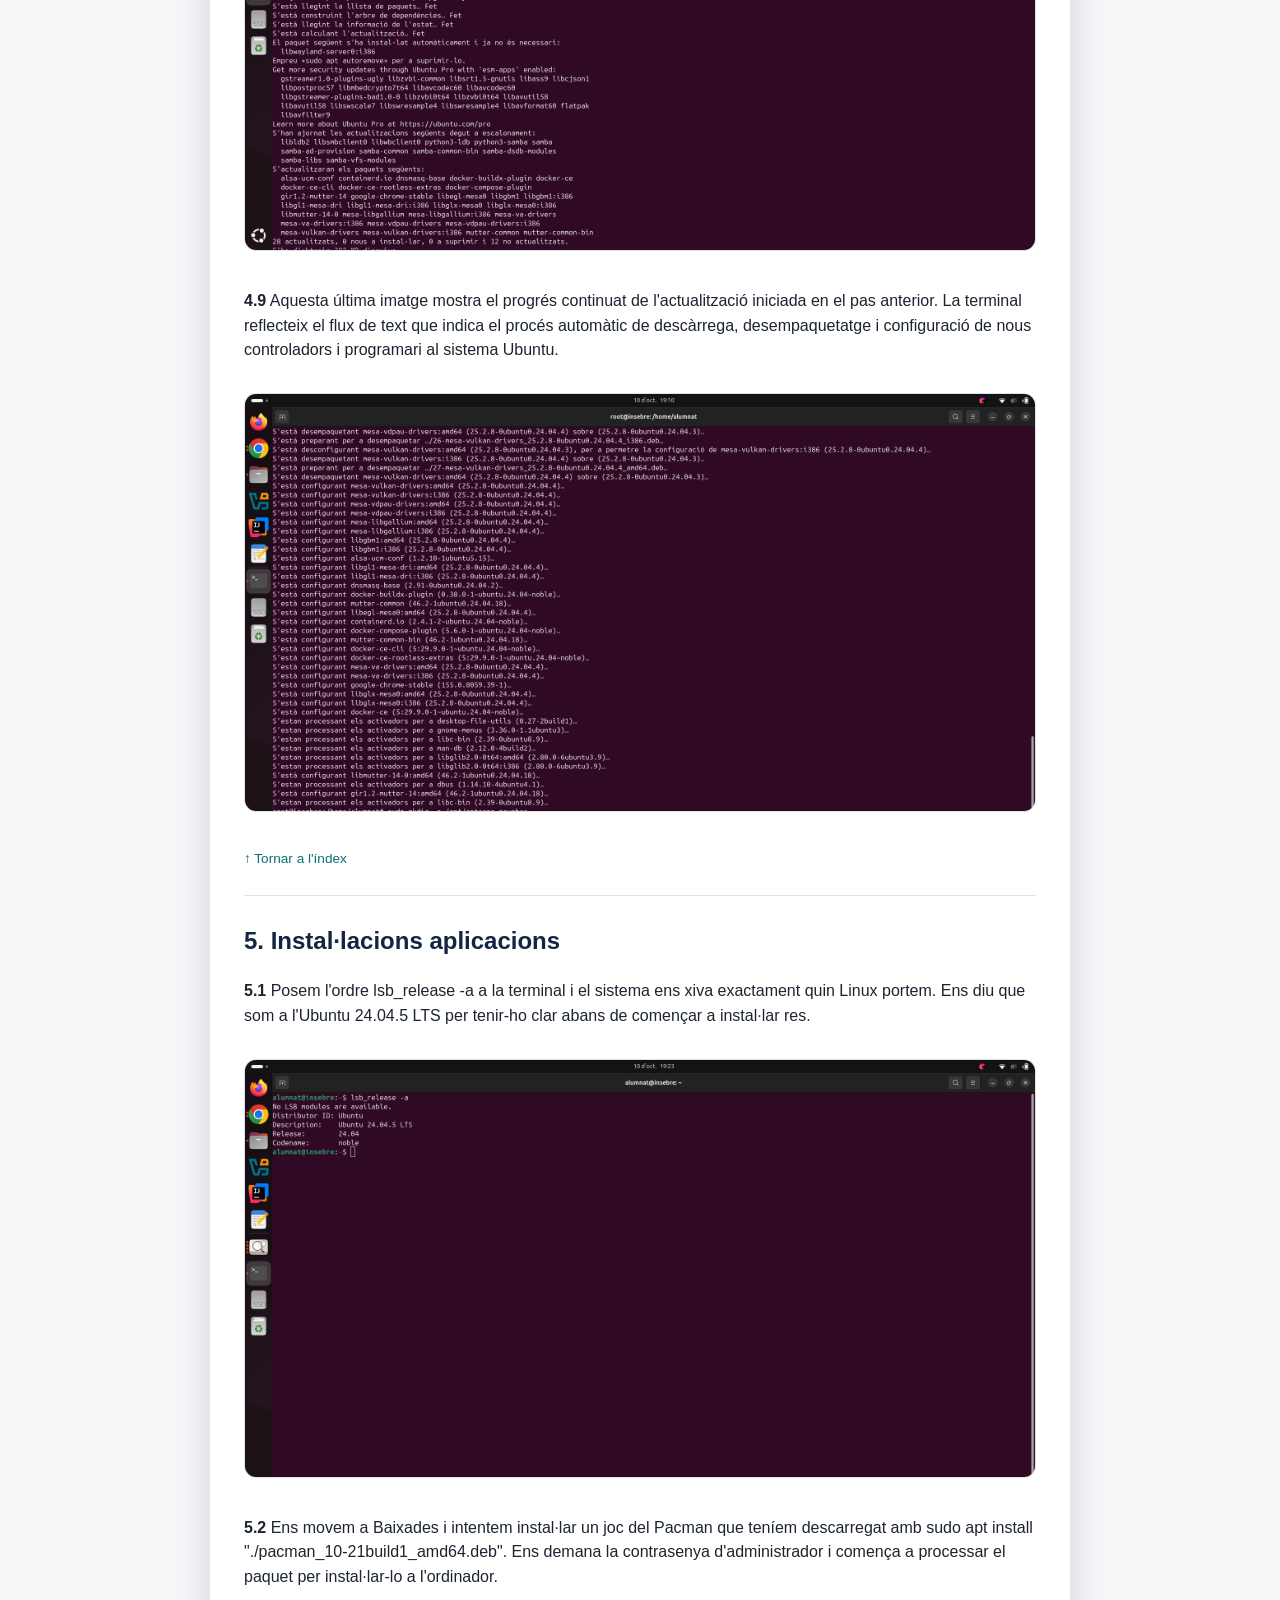
==== commit 16806685: "Update index.html" ====
--- a/sprint1/index.html
+++ b/sprint1/index.html
@@ -64,7 +64,7 @@
       <p><strong>2.2</strong> En esta pestaña hem de seleccionar skip for now i clicar el boto que posar omet.</p>
       <img src="../img/InstalacioIso3.png" alt="Instal·lació ISO 3">
       
-      <p><strong>2.3</strong> En la tercera imatge hem de seleccionar els dos botons el share system with the Ubuntu team i el share error reportthe Ubuntu team.</p>
+      <p><strong>2.3</strong> En la tercera imatge hem de seleccionar els dois botons el share system with the Ubuntu team i el share error reportthe Ubuntu team.</p>
       <img src="../img/InstalacioIso4.png" alt="Instal·lació ISO 4">
       
       <p><strong>2.4</strong> Jo he selecionat els colors que ja estavan prederminats y he clicat el boto que posar següent.</p>
@@ -82,22 +82,22 @@
     <article class="apartat" id="apartat3">
       <h2>3. Xarxa bàsica</h2>
       
-      <p><strong>3.1</strong> En aquesta imatge s'executa l'ordre ip a, que serveix per llistar i mostrar la configuració de totes les targetes i interfícies de xarxa de l'equip. El resultat ens permet veure que la connexió Wi-Fi (l'apartat anomenat wlp0s20f3) està activa i té assignada correctament l'adreça IP local 192.168.1.62 dins de la xarxa.</p>
+      <p><strong>3.1</strong> En aquesta imatge s'executa l'ordre ip a, que serveix per llistar i mostrar la configuració de totes les targetes i interfícies de xarxa de l'equip. El resultat ens permet veure que la connexió Wi-Fi, l'apartat anomenat wlp0s20f3, està activa i té assignada correctament l'adreça IP local 192.168.1.62 dins de la xarxa.</p>
       <img src="../img/Xarxabasica1.png" alt="Xarxa bàsica 1">
       
-      <p><strong>3.2</strong> Aquí es fan servir ordres ping per comprovar si l'ordinador es pot comunicar correctament. Primer s'envien 4 paquets de dades a la pròpia adreça IP de l'equip per confirmar que la targeta de xarxa funciona bé internament (amb un 0% de pèrdua), i tot seguit es comença a comprovar la connexió exterior fent ping a la pàgina de Google.</p>
+      <p><strong>3.2</strong> Aquí es fan servir ordres ping per comprovar si l'ordinador es pot comunicar correctament. Primer s'envien 4 paquets de dades a la pròpia adreça IP de l'equip per confirmar que la targeta de xarxa funciona bé internament, amb un 0% de pèrdua, i tot seguit es comença a comprovar la connexió exterior fent ping a la pàgina de Google.</p>
       <img src="../img/Xarxabasica2.png" alt="Xarxa bàsica 2">
       
-      <p><strong>3.3</strong> Aquesta captura mostra la comprovació final de la connexió a internet enviant paquets d'informació tant al domini de google.com com a una IP pública numèrica (8.8.8.8). Com que tots dos processos acaben amb èxit i reben resposta, es demostra que l'ordinador navega per internet perfectament i que el sistema entén i tradueix bé les adreces web.</p>
+      <p><strong>3.3</strong> Aquesta captura mostra la comprovació final de la connexió a internet enviant paquets d'informació tant al domini de google.com com a una IP pública numèrica 8.8.8.8. Com que tots dos processos acaben amb èxit i reben resposta, es demostra que l'ordinador navega per internet perfectament i que el sistema entén i tradueix bé les adreces web.</p>
       <img src="../img/Xarxabasica3.png" alt="Xarxa bàsica 3">
       
-      <p><strong>3.4</strong> A l'última imatge s'utilitza l'ordre ip route per consultar la taula d'encaminament, que són les rutes que segueix l'ordinador per enviar informació a altres xarxes. El resultat més important és la primera línia (la ruta per defecte), que ens revela que la passarel·la o router té l'adreça IP 192.168.1.1, i és per on surten totes les dades cap a internet.</p>
+      <p><strong>3.4</strong> A l'última imatge s'utilitza l'ordre ip route per consultar la taula d'encaminament, que són les rutes que segueix l'ordinador per enviar informació a altres xarxes. El resultat més important és la primera línia, la ruta per defecte, que ens revela que la passarel·la o router té l'adreça IP 192.168.1.1, i és per on surten totes les dades cap a internet.</p>
       <img src="../img/Xarxabasica4.png" alt="Xarxa bàsica 4">
       
-      <p><strong>3.5</strong> En aquesta captura s'executen dues ordres de terminal molt directes per obtenir informació ràpida de la xarxa. La primera ordre, ip r | grep default, s'utilitza per filtrar les rutes i mostrar exclusivament la línia que indica quina és la passarel·la o router principal de sortida (la 192.168.1.1). La segona ordre, hostname -I, és una drecera molt pràctica que llista únicament les adreces IP locals que té assignades l'ordinador en aquell moment, mostrant de forma neta i sense detalls extra la teva IP principal 192.168.1.62.</p>
+      <p><strong>3.5</strong> En aquesta captura s'executen dues ordres de terminal molt directes per obtenir informació ràpida de la xarxa. La primera ordre, ip r | grep default, s'utilitza per filtrar les rutes i mostrar exclusivament la línia que indica quina és la passarel·la o router principal de sortida, la 192.168.1.1. La segona ordre, hostname -I, és una drecera molt pràctica que llista únicament les adreces IP locals que té assignades l'ordinador en aquell moment, mostrant de forma neta i sense detalls extra la teva IP principal 192.168.1.62.</p>
       <img src="../img/Xarxabasica5.png" alt="Xarxa bàsica 5">
       
-      <p><strong>3.6</strong> A la imatge s'observa l'entorn gràfic de configuració de xarxa del sistema operatiu, on s'estan definint els paràmetres de connexió de manera manual en lloc de fer-ho automàticament. Aquí es pot veure com s'ha establert una adreça IP fixa (192.168.1.62), la màscara de xarxa (255.255.255.0), la passarel·la per connectar-se al router (192.168.1.1) i el servidor DNS de Google (8.8.8.8), permetent controlar exactament quina configuració tindrà l'equip sense usar la terminal.</p>
+      <p><strong>3.6</strong> A la imatge s'observa l'entorn gràfic de configuració de xarxa del sistema operatiu, on s'estan definint els paràmetres de connexió de manera manual en lloc de fer-ho automàticament. Aquí es pot veure com s'ha establert una adreça IP fixa 192.168.1.62, la màscara de xarxa 255.255.255.0, la passarel·la per connectar-se al router 192.168.1.1 i el servidor DNS de Google 8.8.8.8, permetent controlar exactament quina configuració tindrà l'equip sense usar la terminal.</p>
       <img src="../img/Xarxabasica6.png" alt="Xarxa bàsica 6">
 
       <p class="tornar-index"><a href="#index-apartats">↑ Tornar a l'índex</a></p>
@@ -106,7 +106,7 @@
     <article class="apartat" id="apartat4">
       <h2>4. Comandes generals</h2>
       
-      <p><strong>4.1</strong> Aquí comencem amb el funcionament bàsic de la terminal. Amb pwd el sistema mostra la ruta exacta de la carpeta on et trobes en aquest moment. L'ordre ls llista els fitxers generals de la carpeta, mentre que ls -l ofereix informació detallada com els permisos, el propietari i la grandària. Si s'afegeix el paràmetre -la (ls -la), es mostren absolutament tots els elements, incloent-hi els fitxers i carpetes ocultes que comencen per un punt.</p>
+      <p><strong>4.1</strong> Aquí comencem amb el funcionament bàsic de la terminal. Amb pwd el sistema mostra la ruta exacta de la carpeta on et trobes en aquest moment. L'ordre ls llista els fitxers generals de la carpeta, mentre que ls -l ofereix informació detallada com els permisos, el propietari i la grandària. Si s'afegeix el paràmetre -la, ls -la, es mostren absolutament tots els elements, incloent-hi els fitxers i carpetes ocultes que comencen per un punt.</p>
       <img src="../img/Comandes1.png" alt="Comandes 1">
       
       <p><strong>4.2</strong> En aquesta captura es repeteix ls -la per revisar tots els elements disponibles a la carpeta d'usuari i, a continuació, s'utilitza la instrucció cd Baixades/. El comandament cd s'empra per canviar de directori i entrar a l'interior d'una carpeta específica.</p>
@@ -118,13 +118,13 @@
       <p><strong>4.4</strong> Davant de qualsevol dubte sobre el funcionament d'una ordre durant una pràctica o examen, es pot utilitzar el sistema d'ajuda integrat. En escriure cd --help, la terminal mostra el manual tècnic oficial amb les opcions i paràmetres addicionals que accepta el comandament.</p>
       <img src="../img/Comandes4.png" alt="Comandes 4">
       
-      <p><strong>4.5</strong> En aquest punt es creen elements des de zero. S'empra mkdir Hola per generar un directori nou anomenat així, s'hi accedeix amb cd Hola, i amb l'ordre echo "Hola" es fa que la terminal reprodueixi aquesta mateixa paraula directament per pantalla.</p>
+      <p><strong>4.5</strong> En aquest punt es creen elements des de zero. S'empra mkdir Hola per generar un directori nou anomenat així, s'hi accedeix amb cd Hola, i amb l'ordre echo Hola es fa que la terminal reprodueixi aquesta mateixa paraula directament per pantalla.</p>
       <img src="../img/Comandes5.png" alt="Comandes 5">
       
       <p><strong>4.6</strong> Aquesta secció tracta de l'optimització de processos a la terminal. Amb una sola instrucció mkdir es creen múltiples carpetes simultàniament, i amb touch es generen diversos arxius buits de tipus text i imatge de cop. Posteriorment, s'utilitza un editor com nano per afegir contingut i s'empra cat nota1.txt per llegir el text generat directament des de la consola sense necessitat d'obrir cap interfície gràfica.</p>
       <img src="../img/Comandes6.png" alt="Comandes 6">
       
-      <p><strong>4.7</strong> Aquesta captura reflecteix una combinació d'operacions complexes. Es creen jerarquies de carpetes senceres de manera automàtica amb mkdir -p, s'emmagatzemen dades del sistema amb uname, la data amb date i els usuaris actius amb who redirigint el flux mitjançant > i >> cap a un arxiu de text. També s'hi inclou la cerca de patrons amb grep, la còpia de fitxers amb cp i la consulta dels últims quinze comandaments executats amb history.</p>
+      <p><strong>4.7</strong> Aquesta captura reflecteix una combinació d'operacions complexes. Es creen jerarquies de carpetes senceres de manera automàtica amb mkdir -p, s'emmagatzemen dades del sistema amb uname, la data amb date i els usuaris actius amb who redirigint el flux mitjançant &gt; i &gt;&gt; cap a un arxiu de text. També s'hi inclou la cerca de patrons amb grep, la còpia de fitxers amb cp i la consulta dels últims quinze comandaments executats amb history.</p>
       <img src="../img/Comandes7.png" alt="Comandes 7">
       
       <p><strong>4.8</strong> Aquí s'eleven els privilegis del sistema mitjançant sudo su. A continuació, s'executa sudo apt update per comprovar si hi ha paquets pendents d'actualització als repositoris d'internet, seguit de sudo apt upgrade -y per procedir a la instal·lació automàtica de totes les novetats sense requerir confirmació addicional.</p>
@@ -157,7 +157,7 @@
       <p><strong>5.6</strong> Com que ja ens hem cansat de jugar, decidim esborrar-lo amb sudo apt remove pacman. Confirmem amb una "s" quan ens pregunta si volem continuar, i després comprovem amb el dpkg que ja ha desaparegut per complet del sistema.</p>
       <img src="../img/Aplicacions6.png" alt="Aplicacions 6">
       
-      <p><strong>5.7</strong> Anem a instal·lar un altre programa (l'editor Geany) però falla perquè necessita un altre arxiu previ que no tenim. Per arreglar aquest desastre de dependències trencades, tirem de la comanda de salvació: sudo apt --fix-broken install.</p>
+      <p><strong>5.7</strong> Anem a instal·lar un altre programa, l'editor Geany, però falla perquè necessita un altre arxiu previ que no tenim. Per arreglar aquest desastre de dependències trencades, tirem de la comanda de salvació: sudo apt --fix-broken install.</p>
       <img src="../img/Aplicacions7.png" alt="Aplicacions 7">
       
       <p><strong>5.8</strong> El sistema es descarrega el que faltava, arregla el trencament automàticament i ens deixa instal·lat el Geany. Per rematar-ho, escrivim geany --version i ens confirma que tenim la versió 2.0 instal·lada.</p>
@@ -169,13 +169,13 @@
       <p><strong>5.10</strong> Per últim, si volem esborrar un programa però que no quedi ni rastre dels seus fitxers de configuració perduts, utilitzem sudo apt purge geany geany-common. Això fa una neteja total i deixa l'ordinador com si mai l'haguéssim posat.</p>
       <img src="../img/Aplicacions10.png" alt="Aplicacions 10">
       
-      <p><strong>5.11</strong> Aquí executem l'ordre sudo apt install aptitude a la terminal. El sistema es posa a descarregar i instal·lar aquest gestor de paquets avançat (l'Aptitude), que serveix pràcticament per al mateix que l'apt però amb una interfície molt més xula i potent per gestionar aplicacions i dependències.</p>
+      <p><strong>5.11</strong> Aquí executem l'ordre sudo apt install aptitude a la terminal. El sistema es posa a descarregar i instal·lar aquest gestor de paquets avançat, l'Aptitude, que serveix pràcticament per al mateix que l'apt però amb una interfície molt més xula i potent per gestionar aplicacions i dependències.</p>
       <img src="../img/Aplicacions11.png" alt="Aplicacions 11">
       
       <p><strong>5.12</strong> Fem servir l'Aptitude per instal·lar el programa d'edició d'imatge GIMP amb sudo aptitude install gimp. Com es veu a la pantalla, ens llista un munt de llibreries i dependències necessàries, i li diem que "Y" per acceptar i començar a descarregar tot el paquet.</p>
       <img src="../img/Aplicacions12.png" alt="Aplicacions 12">
       
-      <p><strong>5.13</strong> Primer comprovem amb dpkg -l | grep gimp que el programa s'ha instal·lat perfectament (veiem els ii). Després intentem fer un sudo apt purge gimp per esborrar-lo del tot, però com que només esborra el paquet principal i no totes les llibreries que s'havien instal·lat de retruc, tornem a passar el filtre de l'inici per veure què ha quedat viu.</p>
+      <p><strong>5.13</strong> Primer comprovem amb dpkg -l | grep gimp que el programa s'ha instal·lat perfectament. Després intentem fer un sudo apt purge gimp per esborrar-lo del tot, però com que només esborra el paquet principal i no totes les llibreries que s'havien instal·lat de retruc, tornem a passar el filtre de l'inici per veure què ha quedat actiu.</p>
       <img src="../img/Aplicacions13.png" alt="Aplicacions 13">
 
       <p class="tornar-index"><a href="#index-apartats">↑ Tornar a l'índex</a></p>
@@ -195,4 +195,4 @@
 </footer>
 
 </body>
-</html>
+</html>     
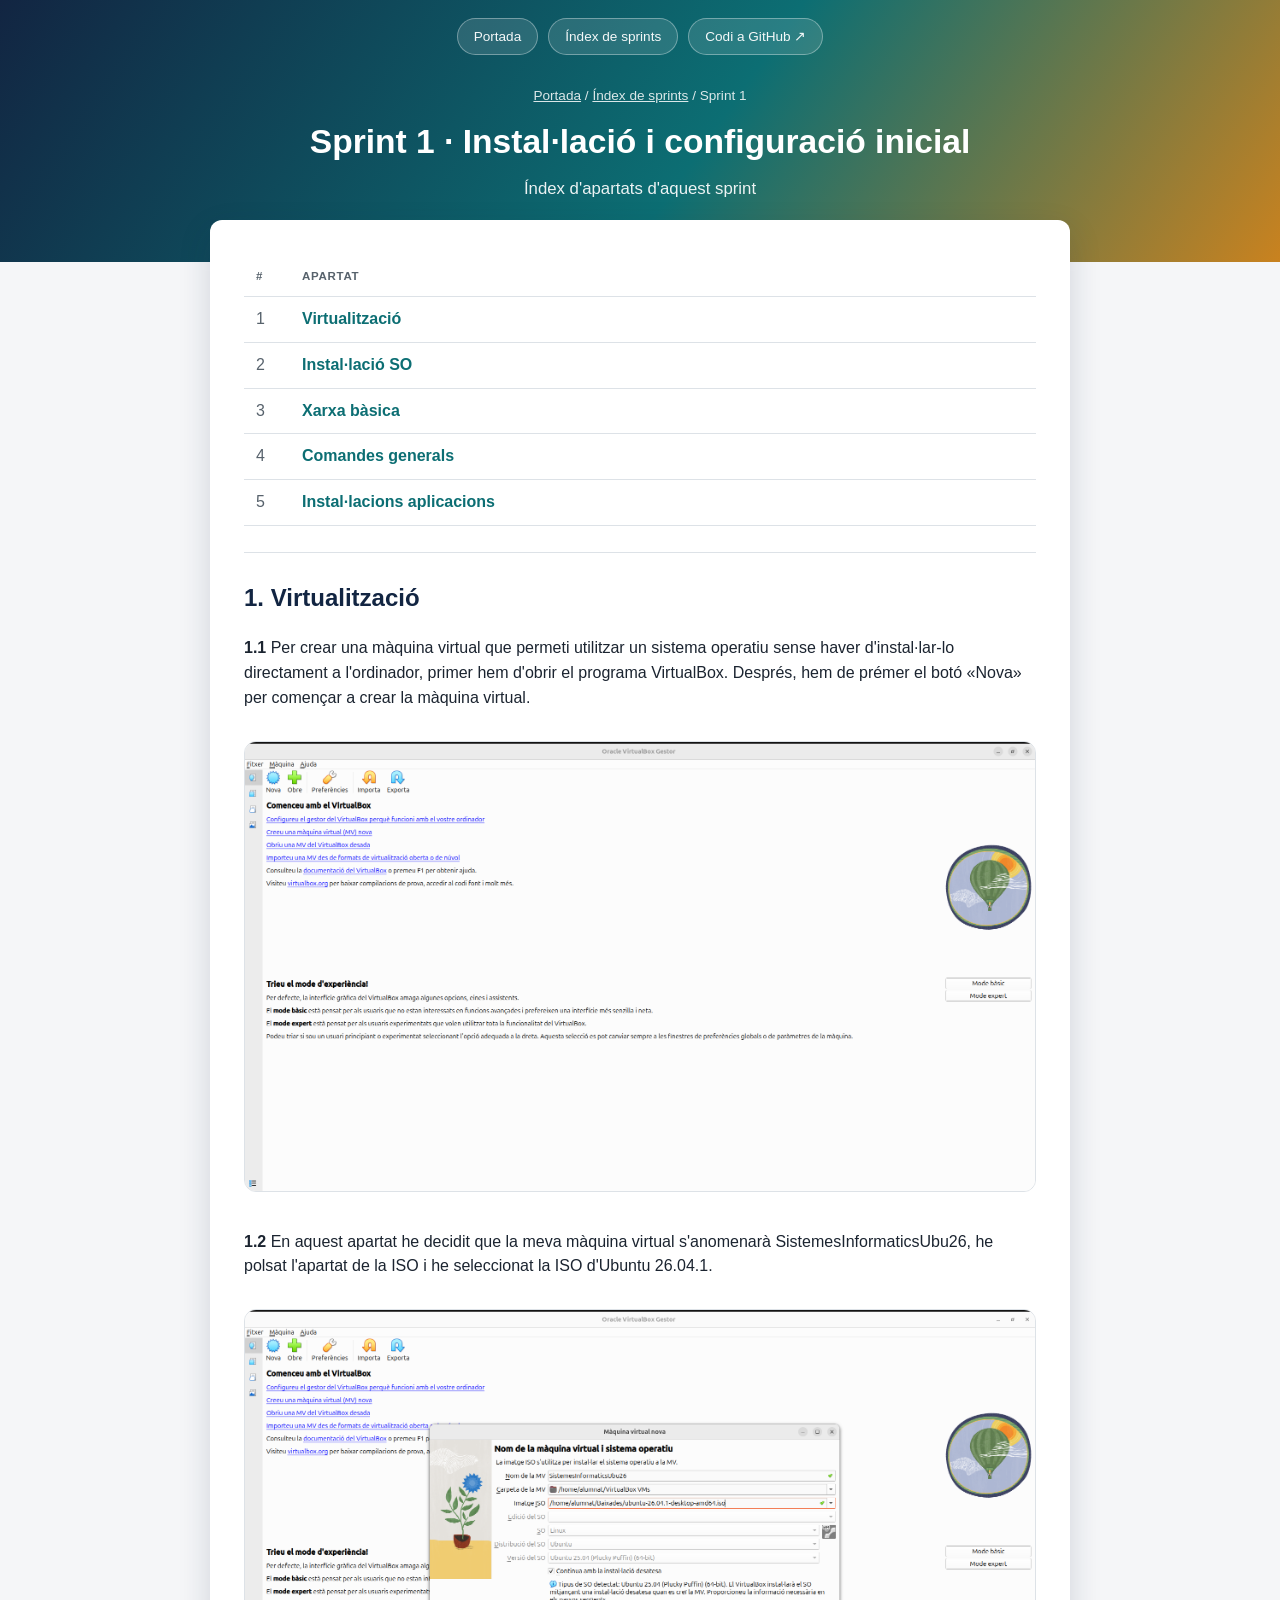
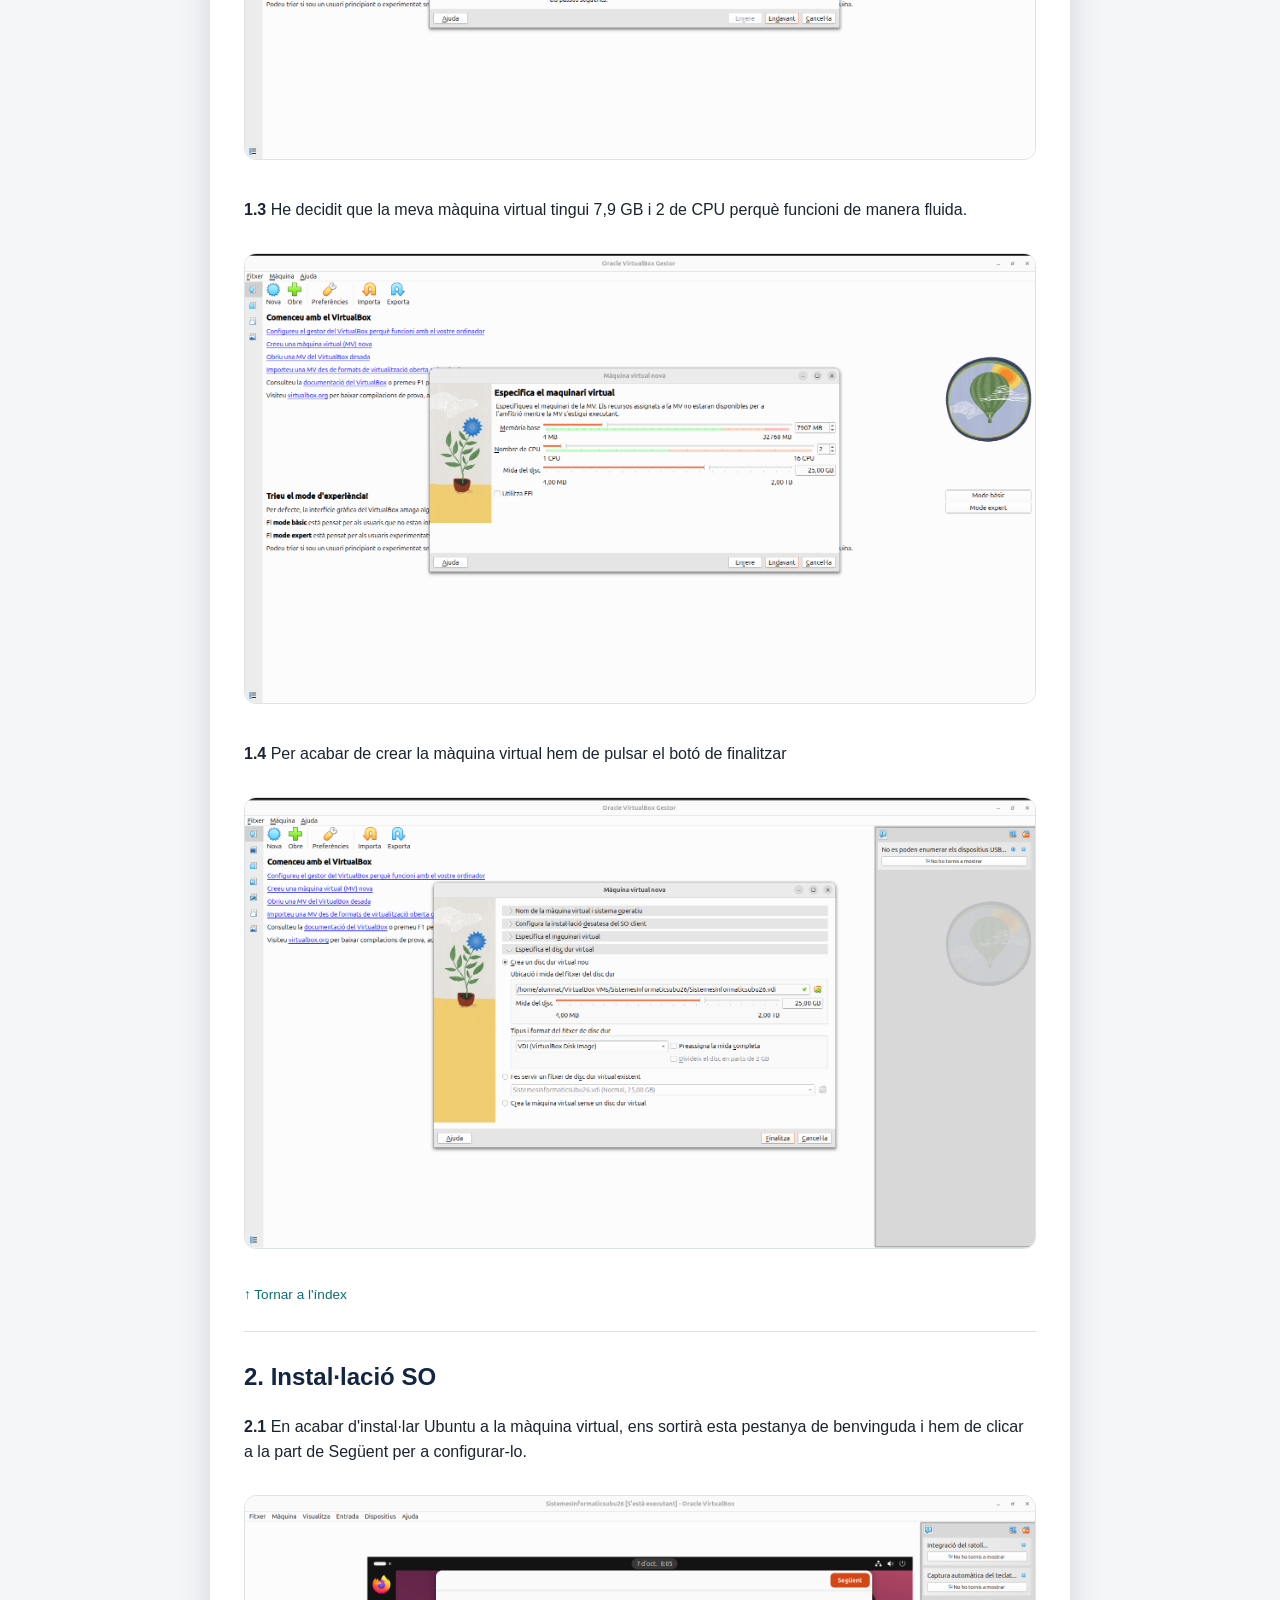
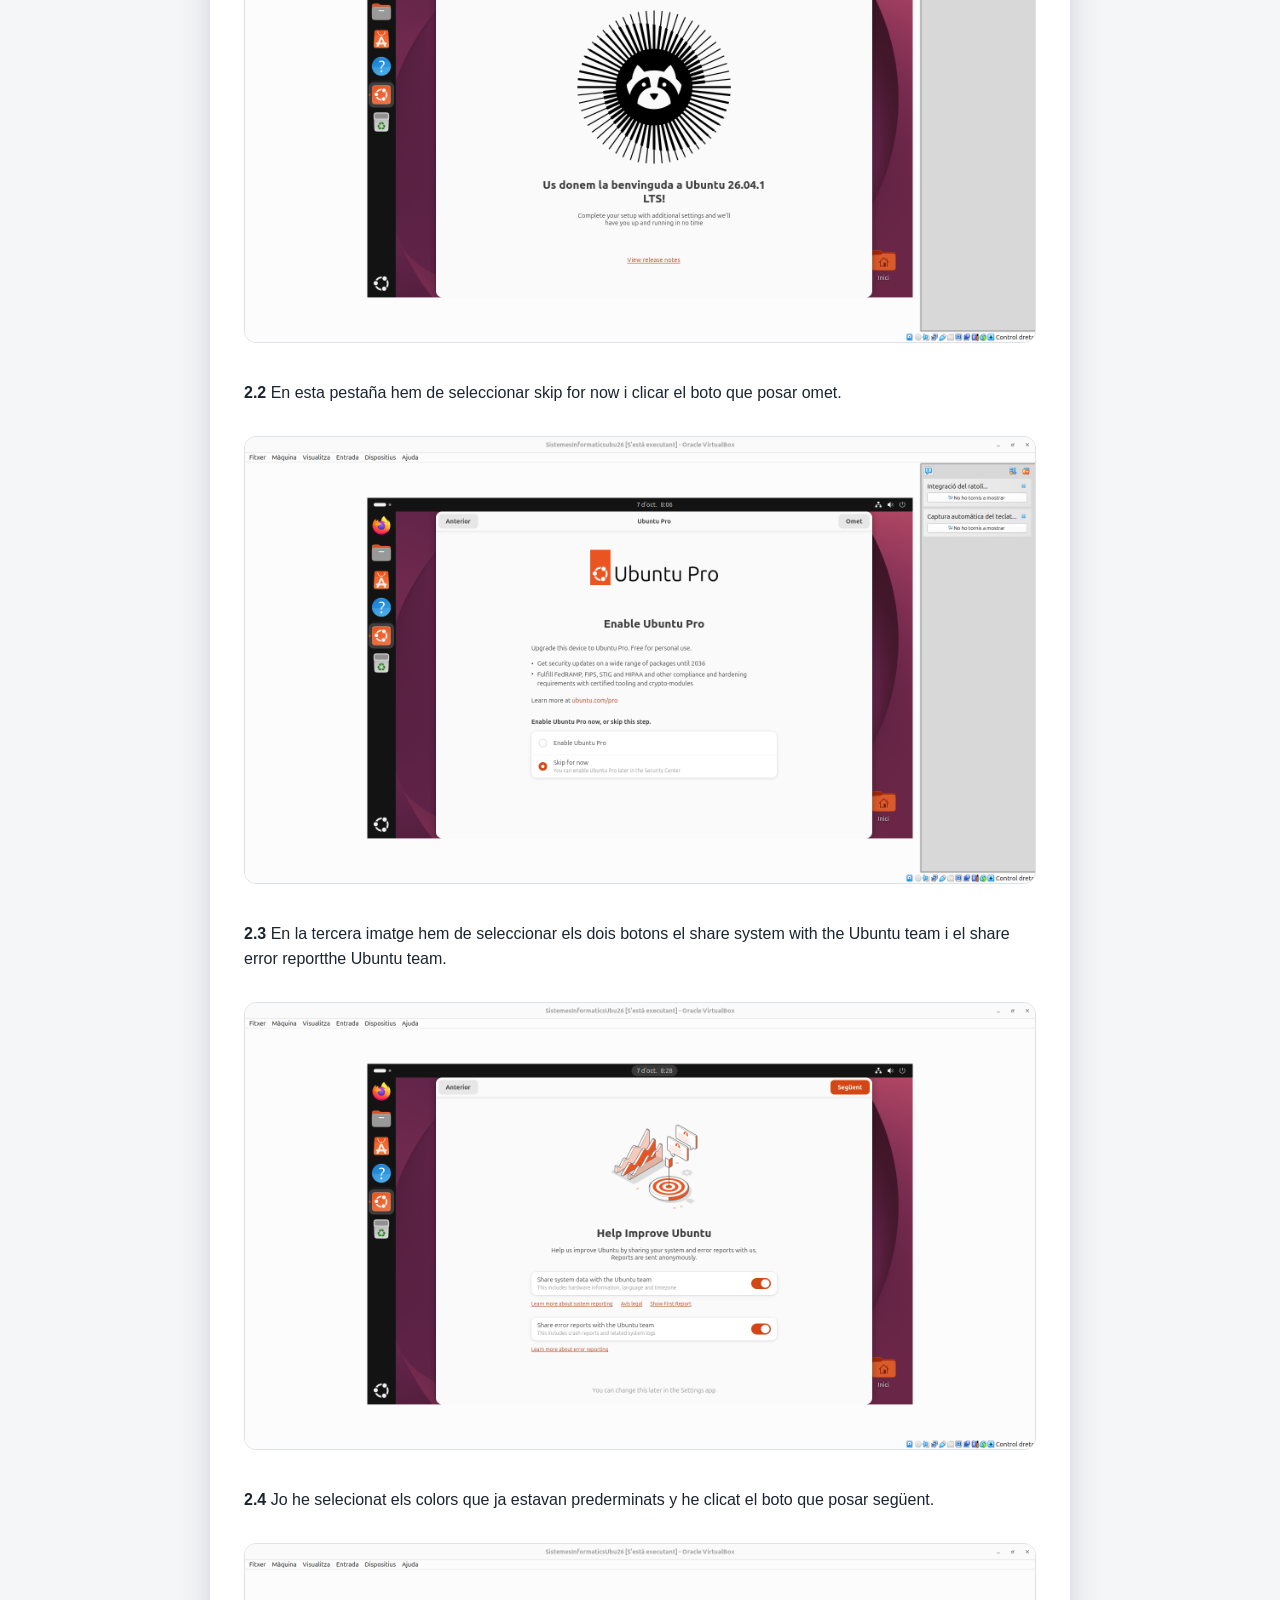
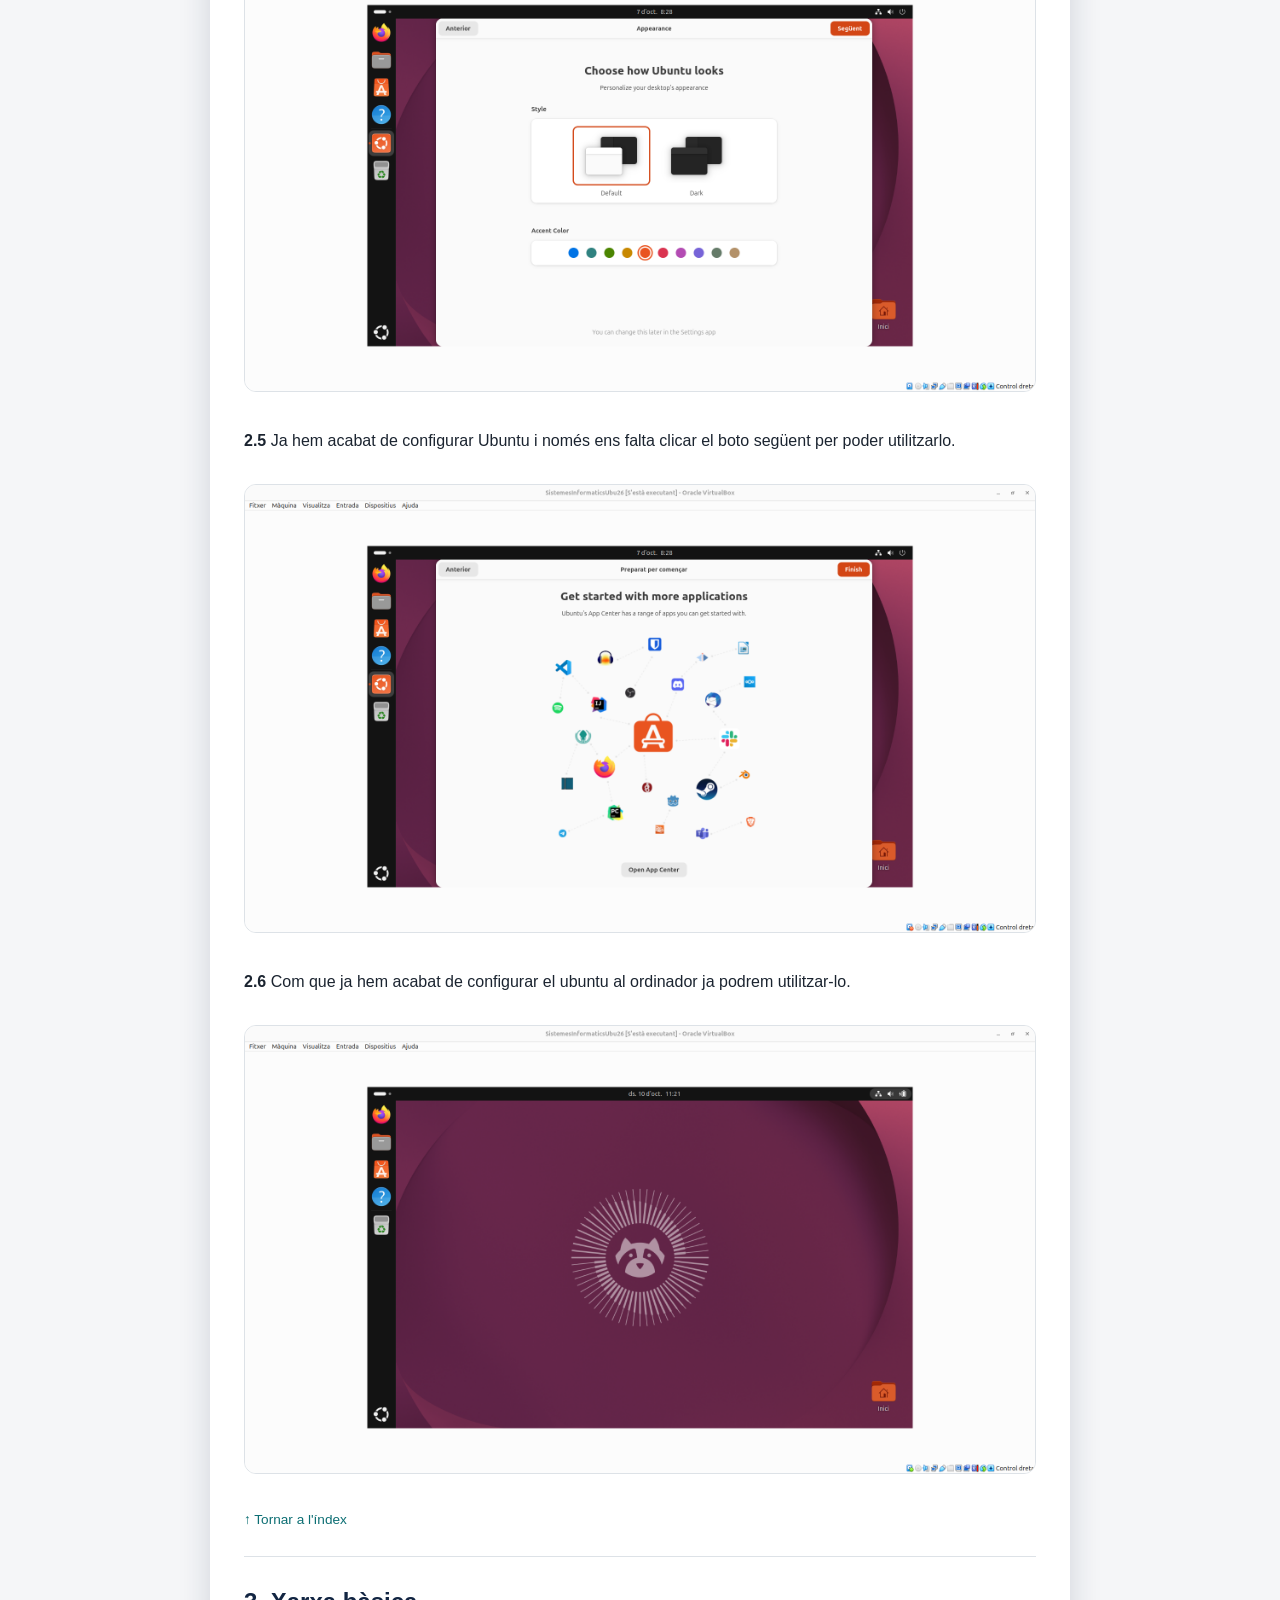
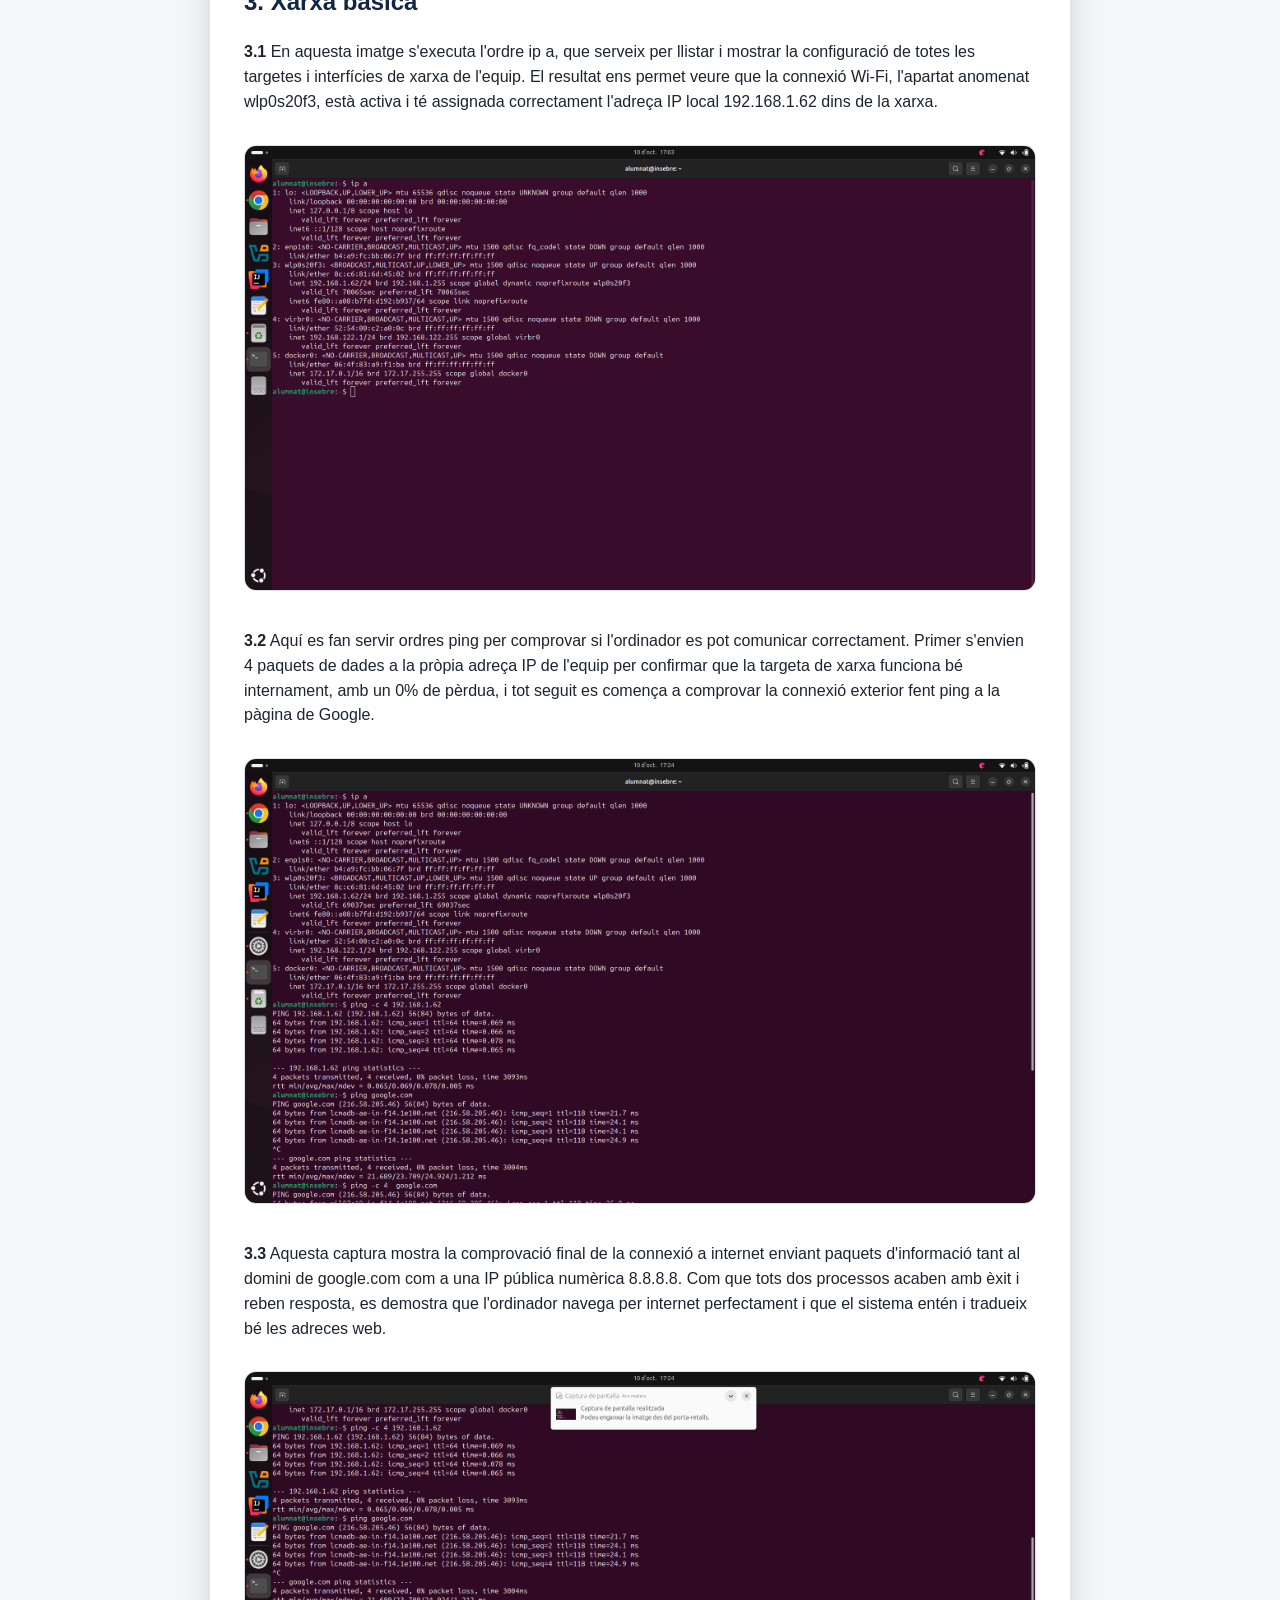
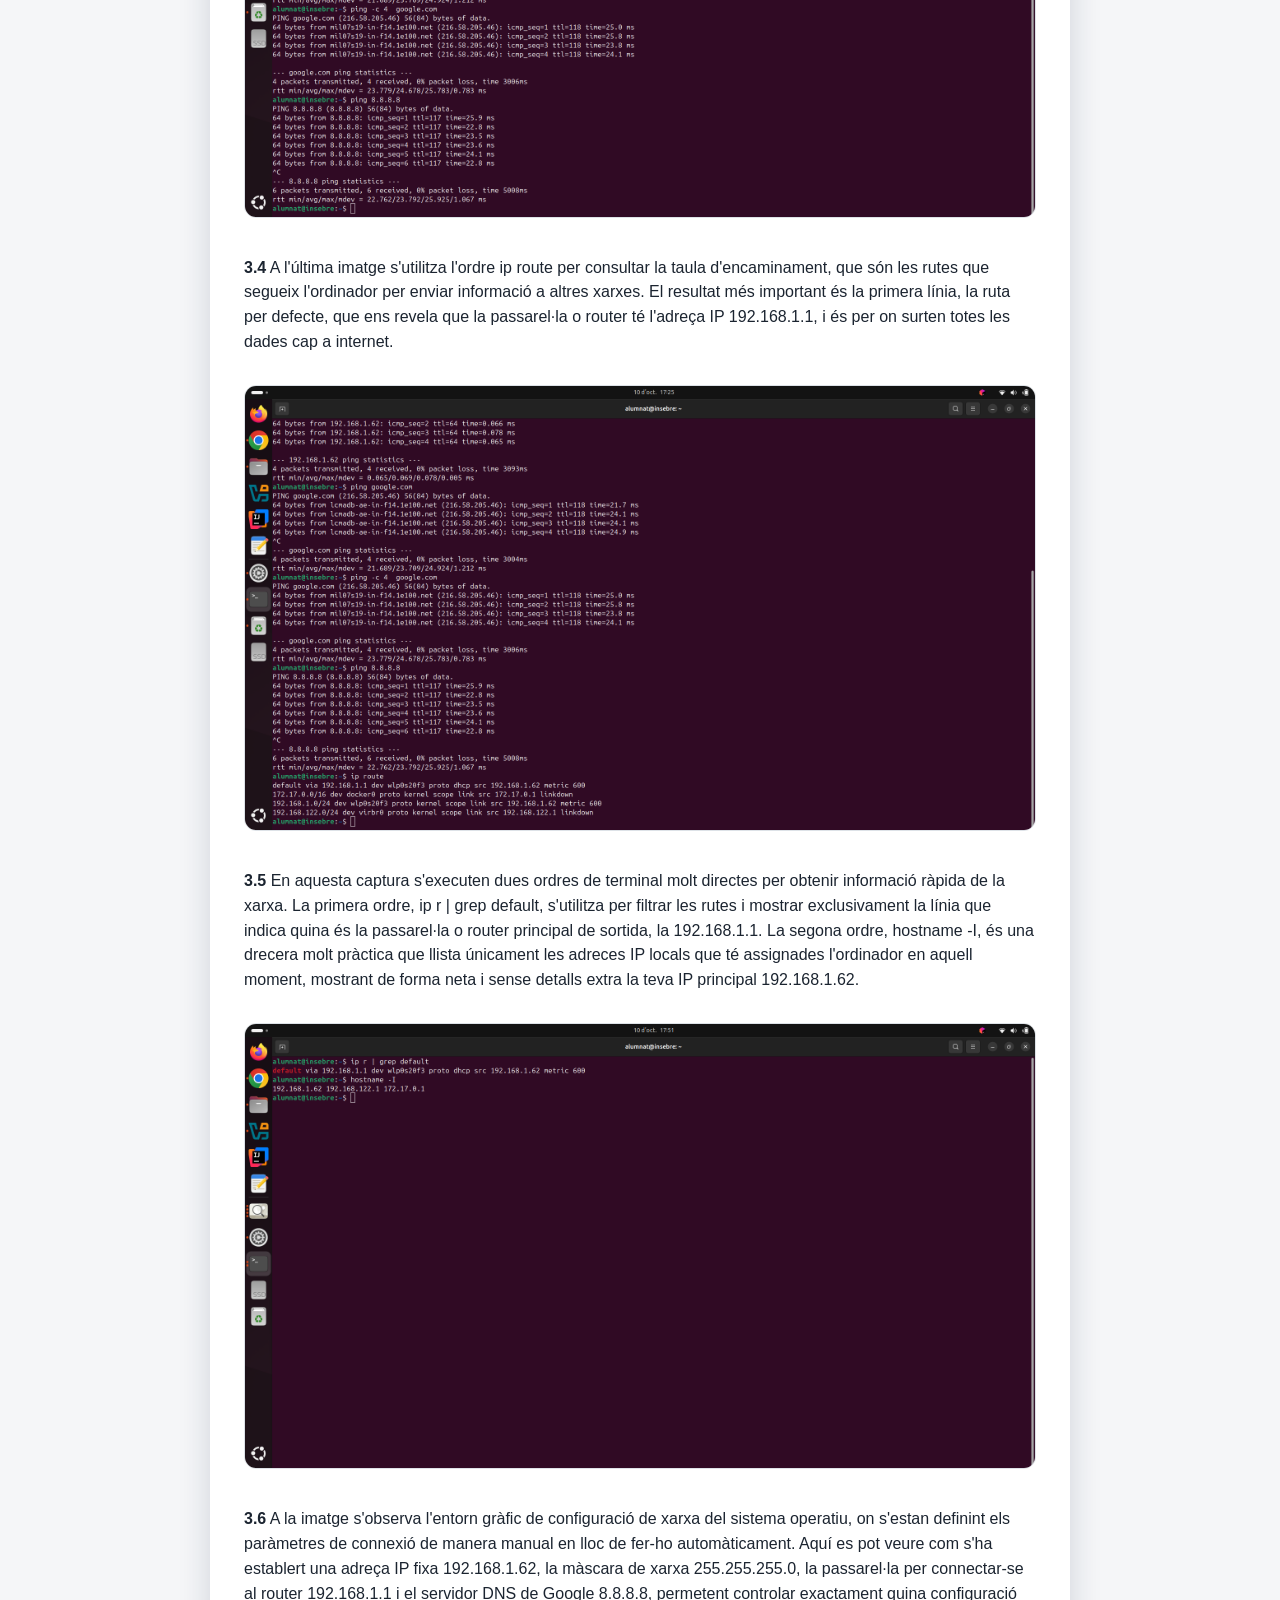
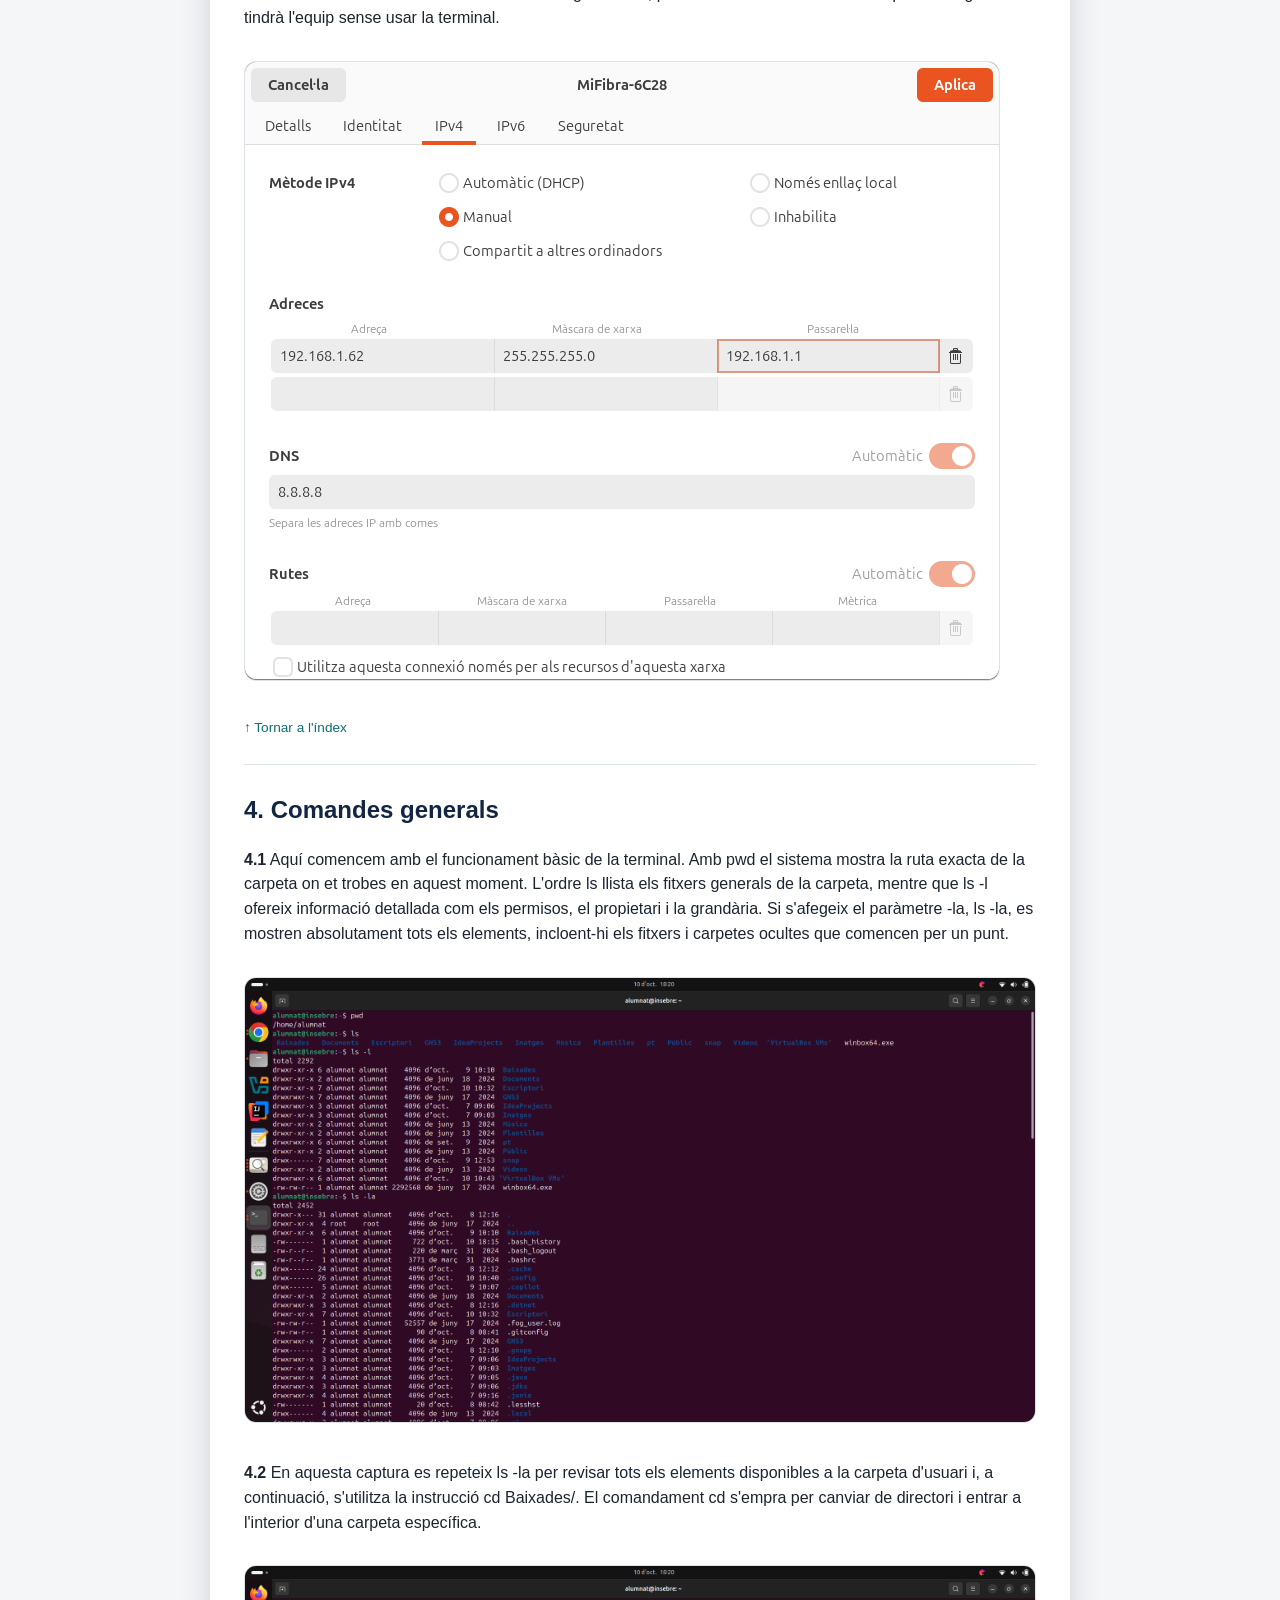
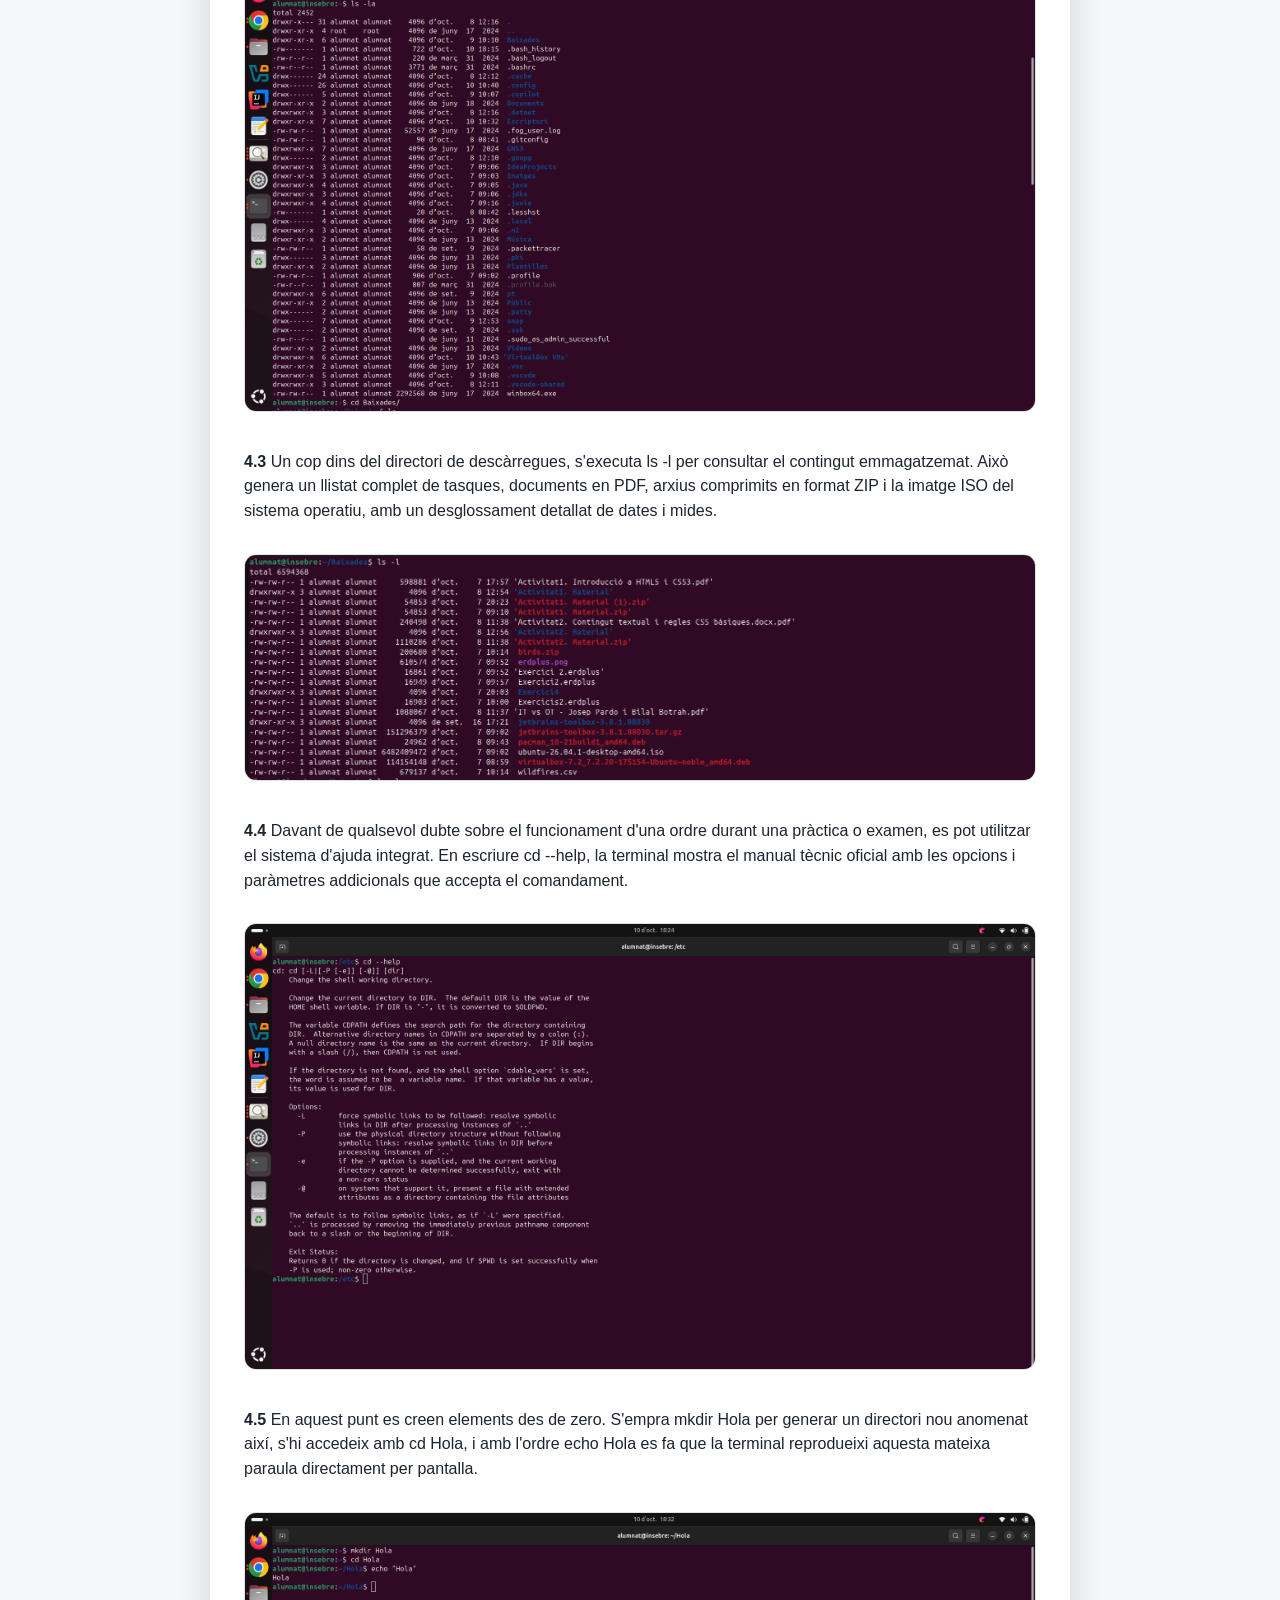
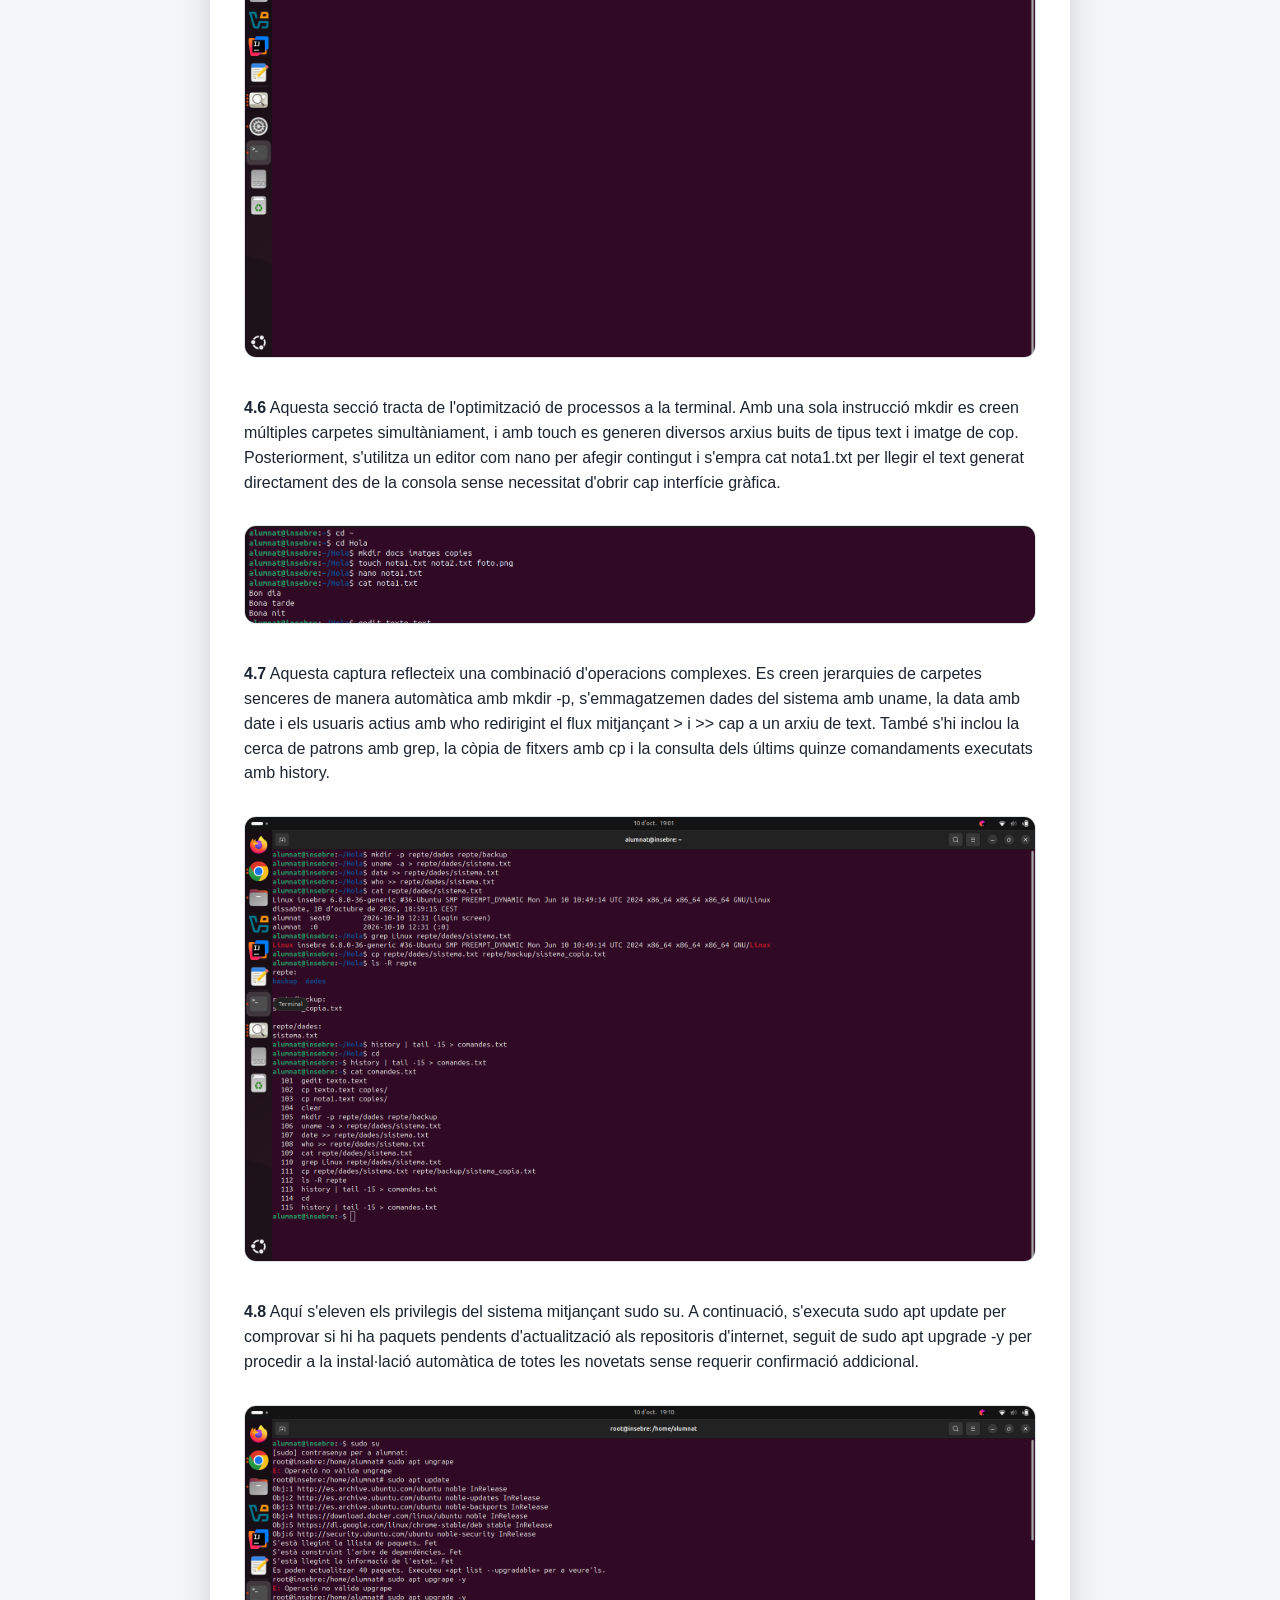
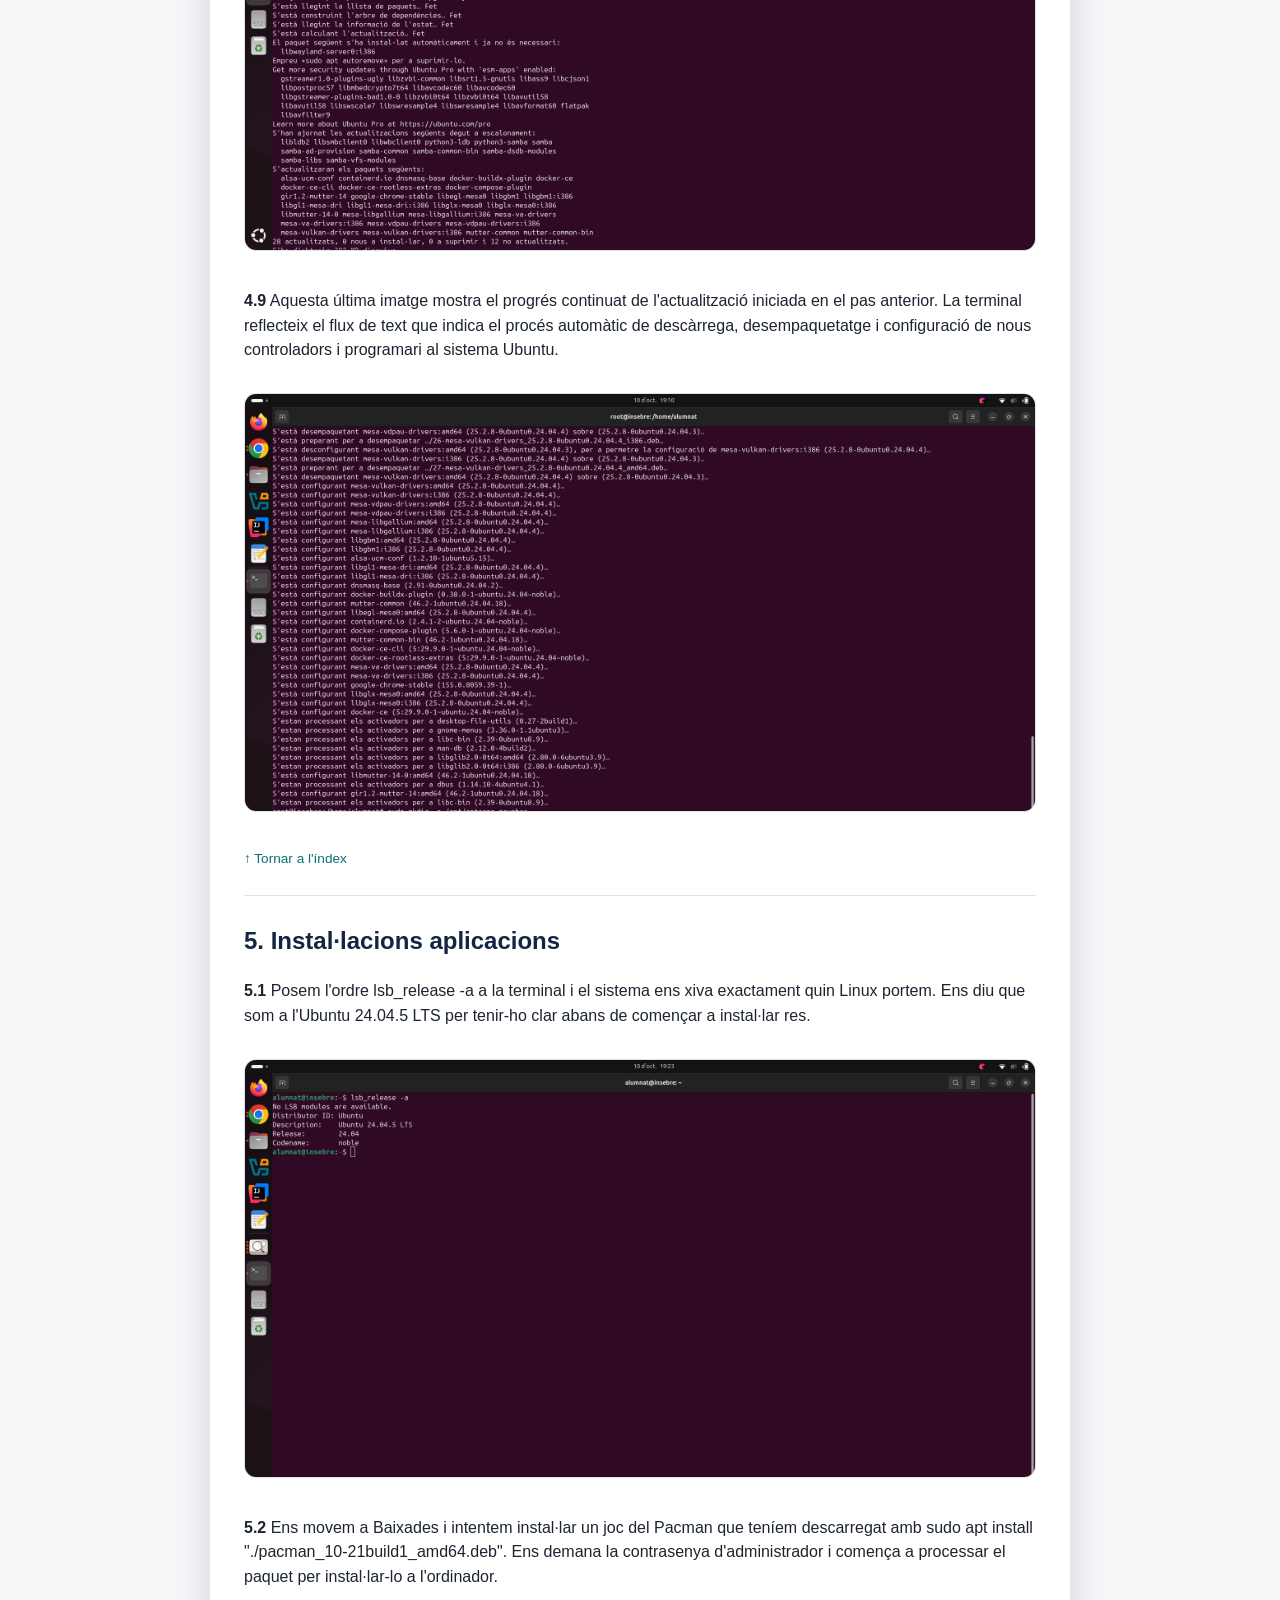
==== commit 9108f6cc: "Update index.html" ====
--- a/sprint1/index.html
+++ b/sprint1/index.html
@@ -49,7 +49,7 @@
       <p><strong>1.3</strong> He decidit que la meva màquina virtual tingui 7,9 GB i 2 de CPU perquè funcioni de manera fluida.</p>
       <img src="../img/Virtualitzacio4.png" alt="Virtualització 4">
       
-      <p><strong>1.4</strong> Per acabar de crear la màquina virtual hem de pulsar el botó de finalitzar.</p>
+      <p><strong>1.4</strong> Per acabar de crear la màquina virtual hem de pulsar el botó de finalitzar</p>
       <img src="../img/Virtualitzacio6.png" alt="Virtualització 6">
 
       <p class="tornar-index"><a href="#index-apartats">↑ Tornar a l'índex</a></p>
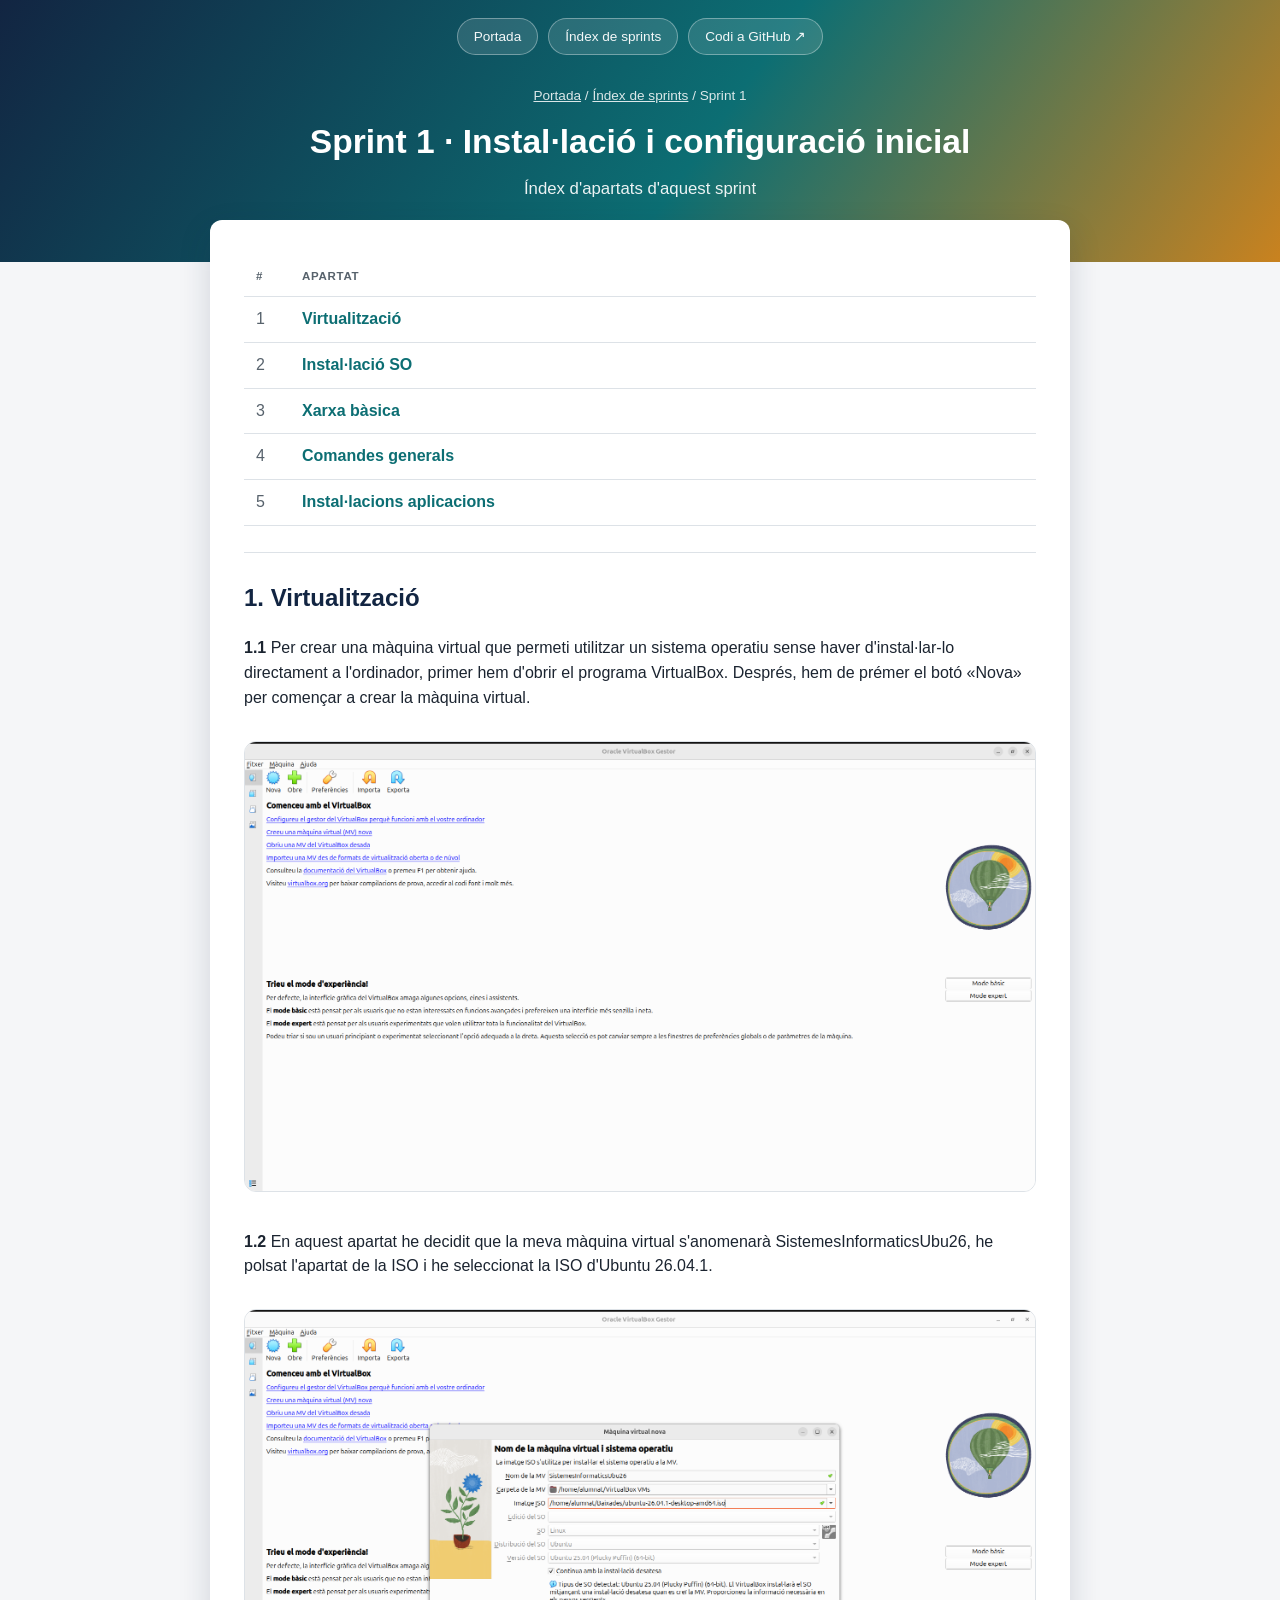
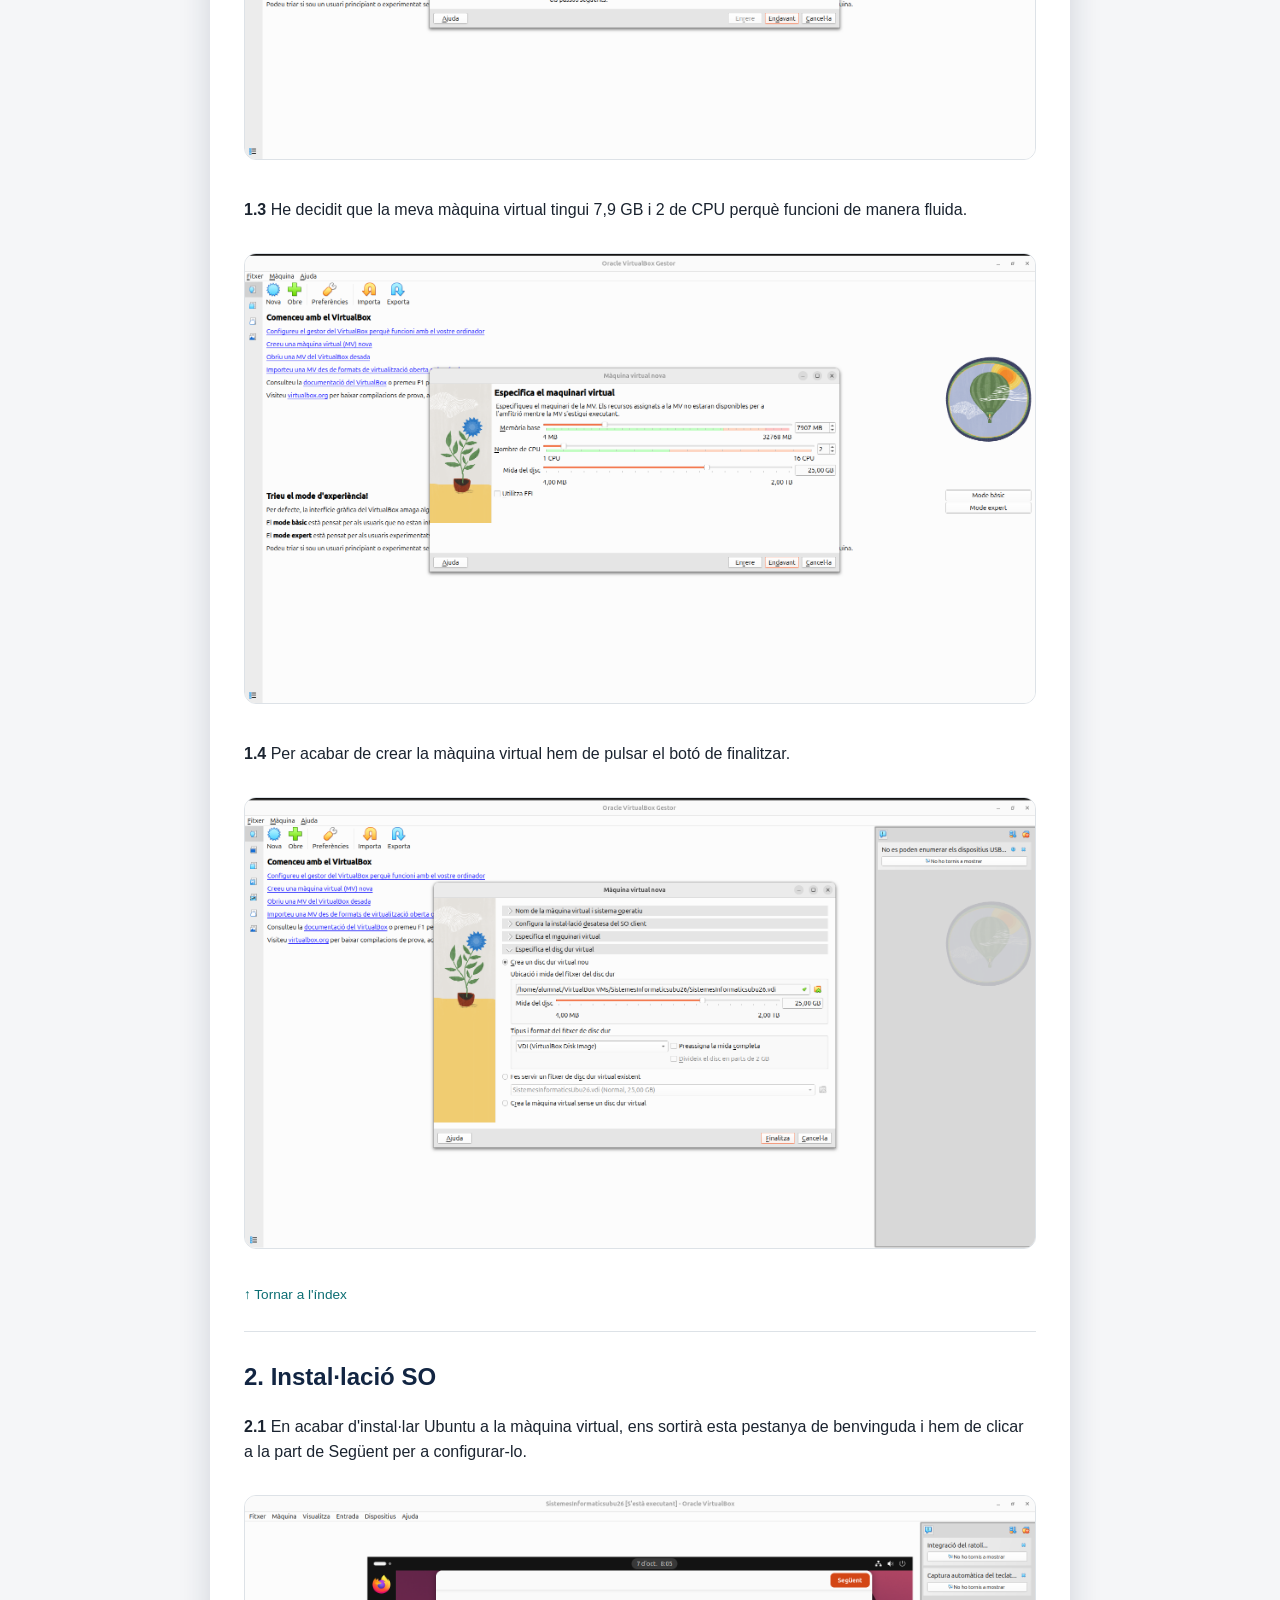
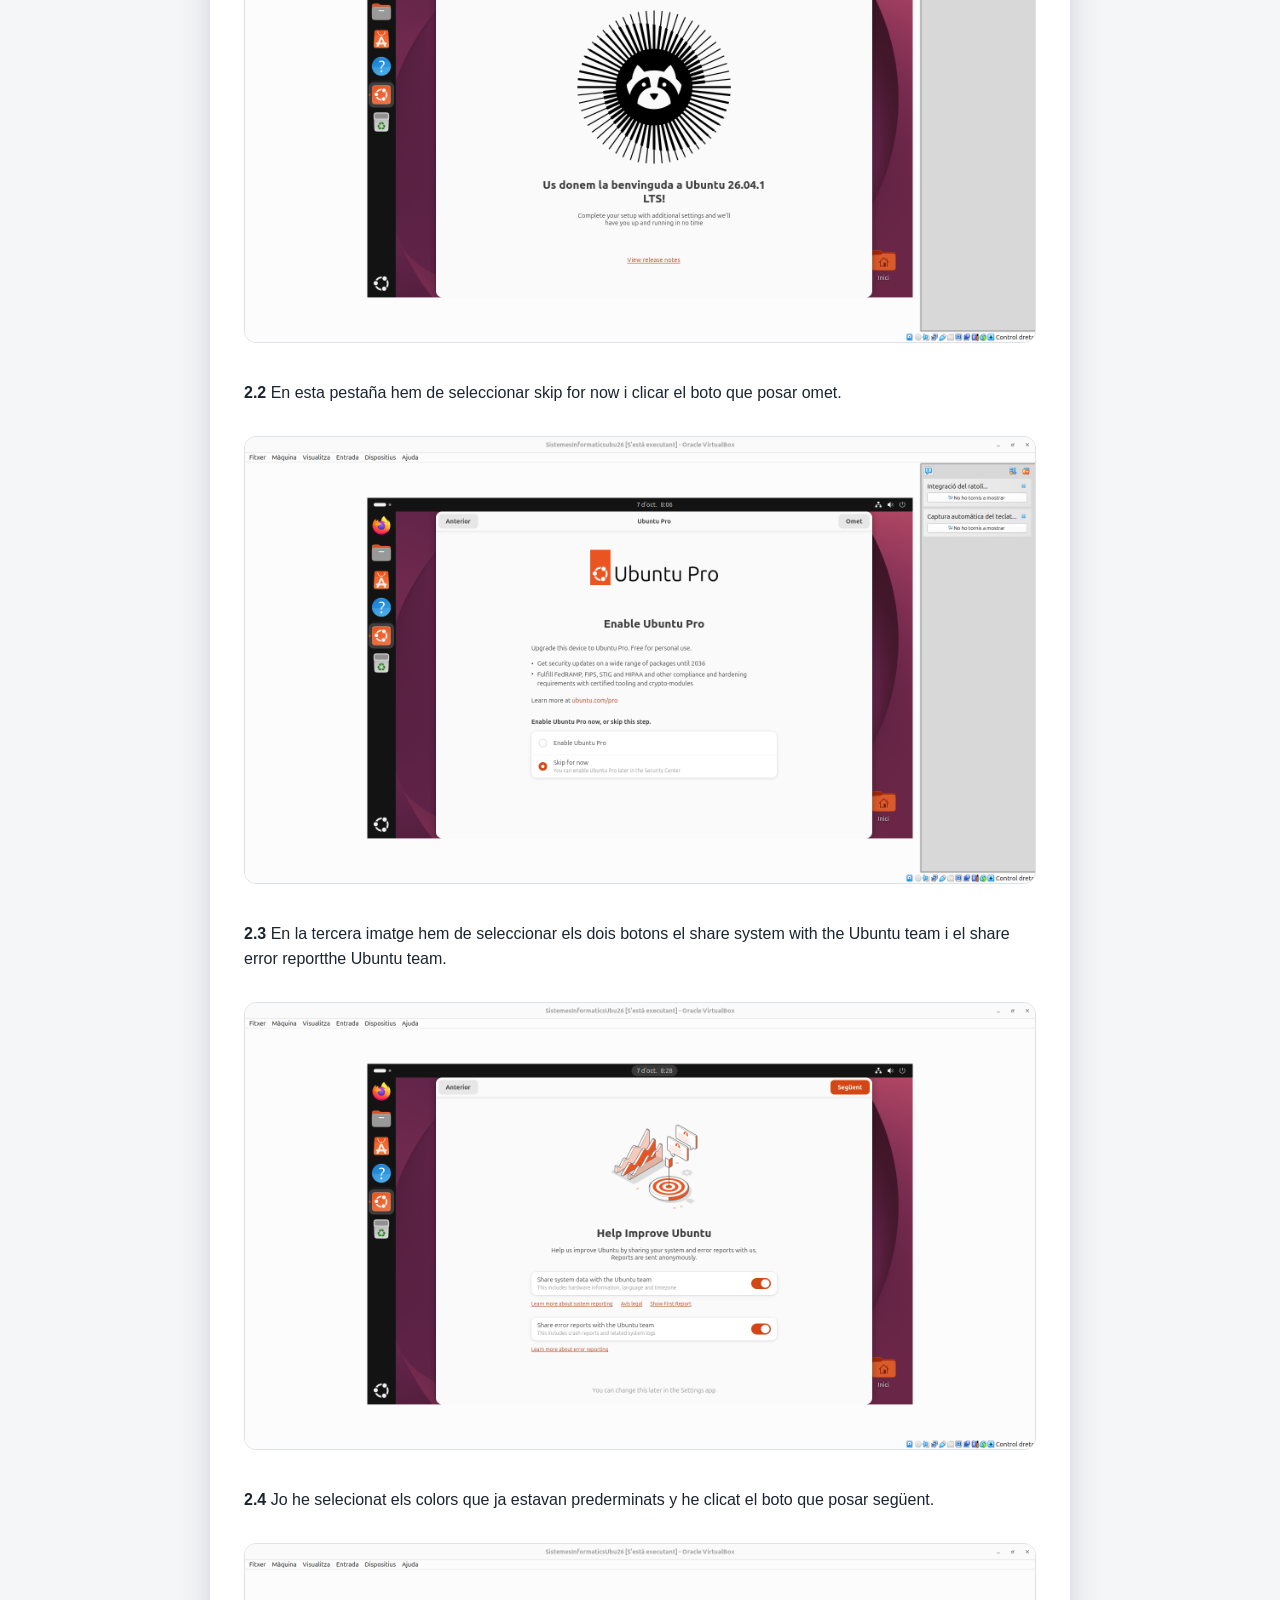
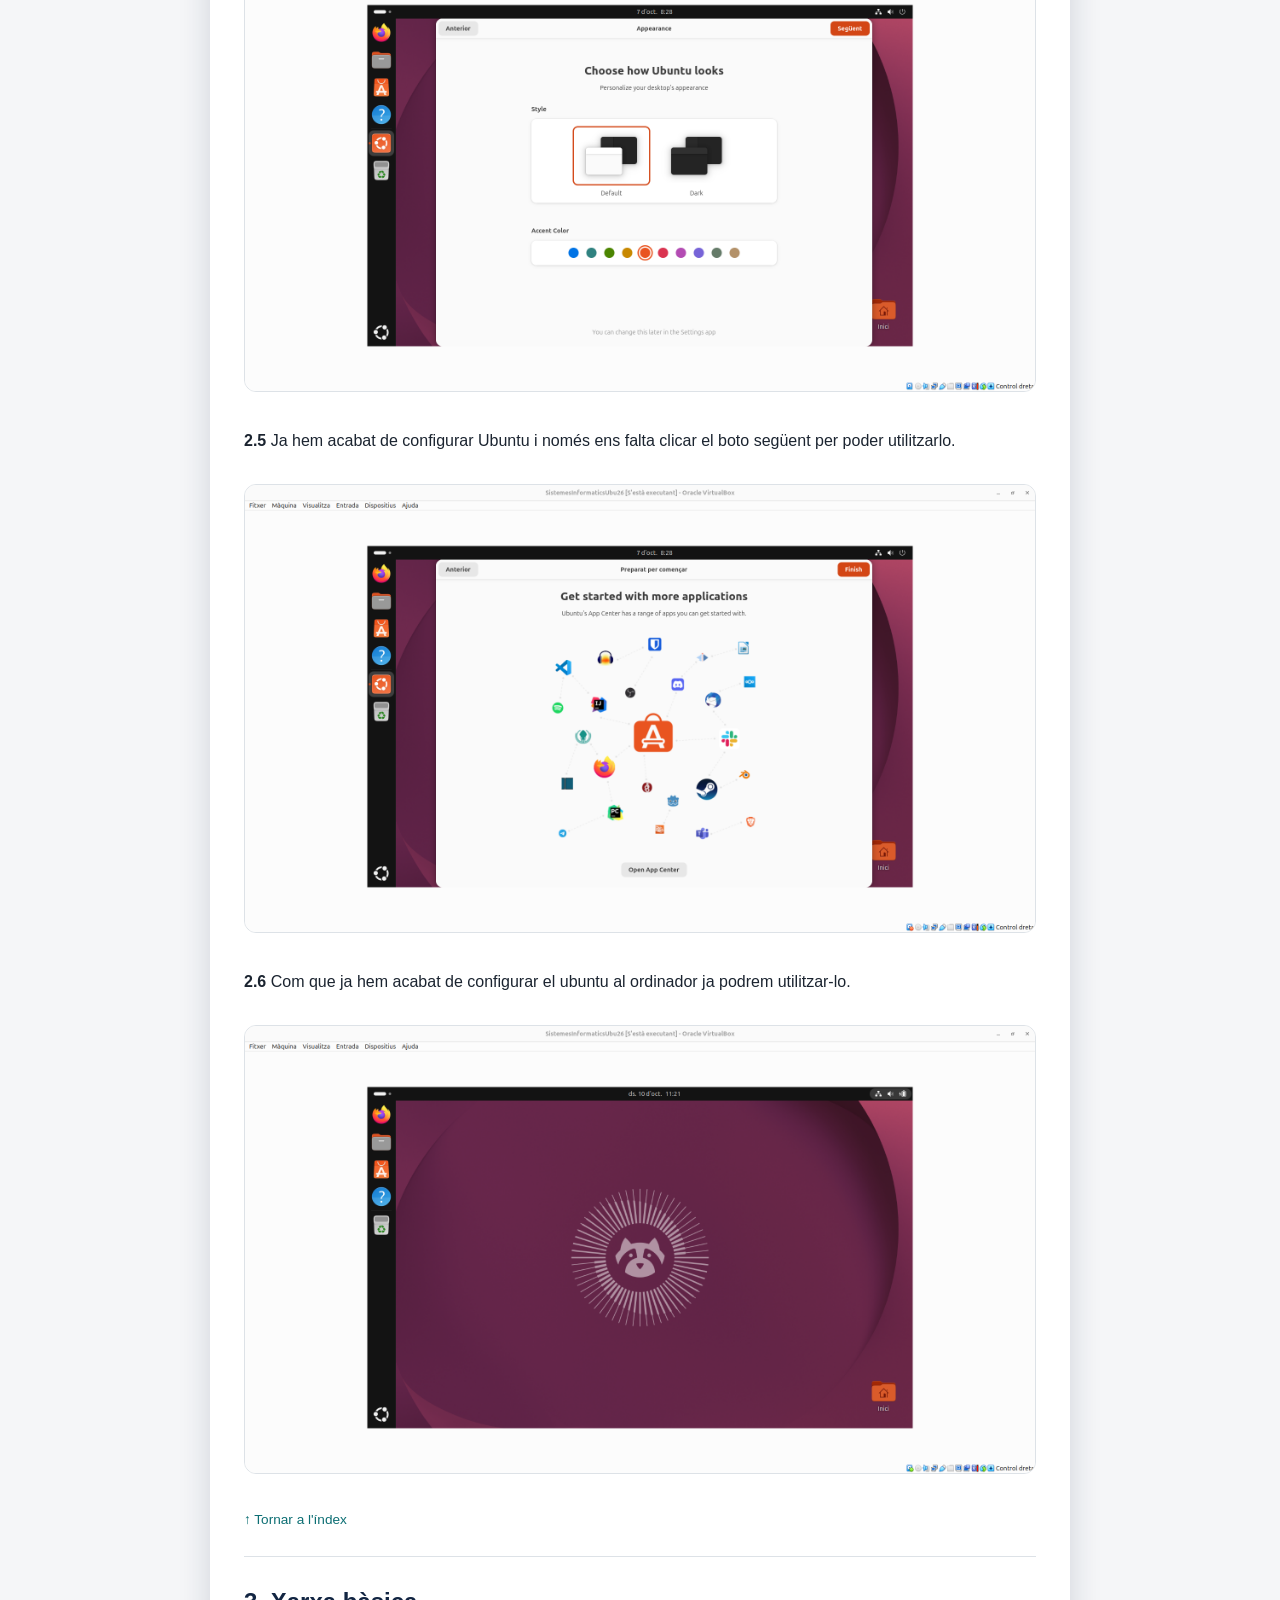
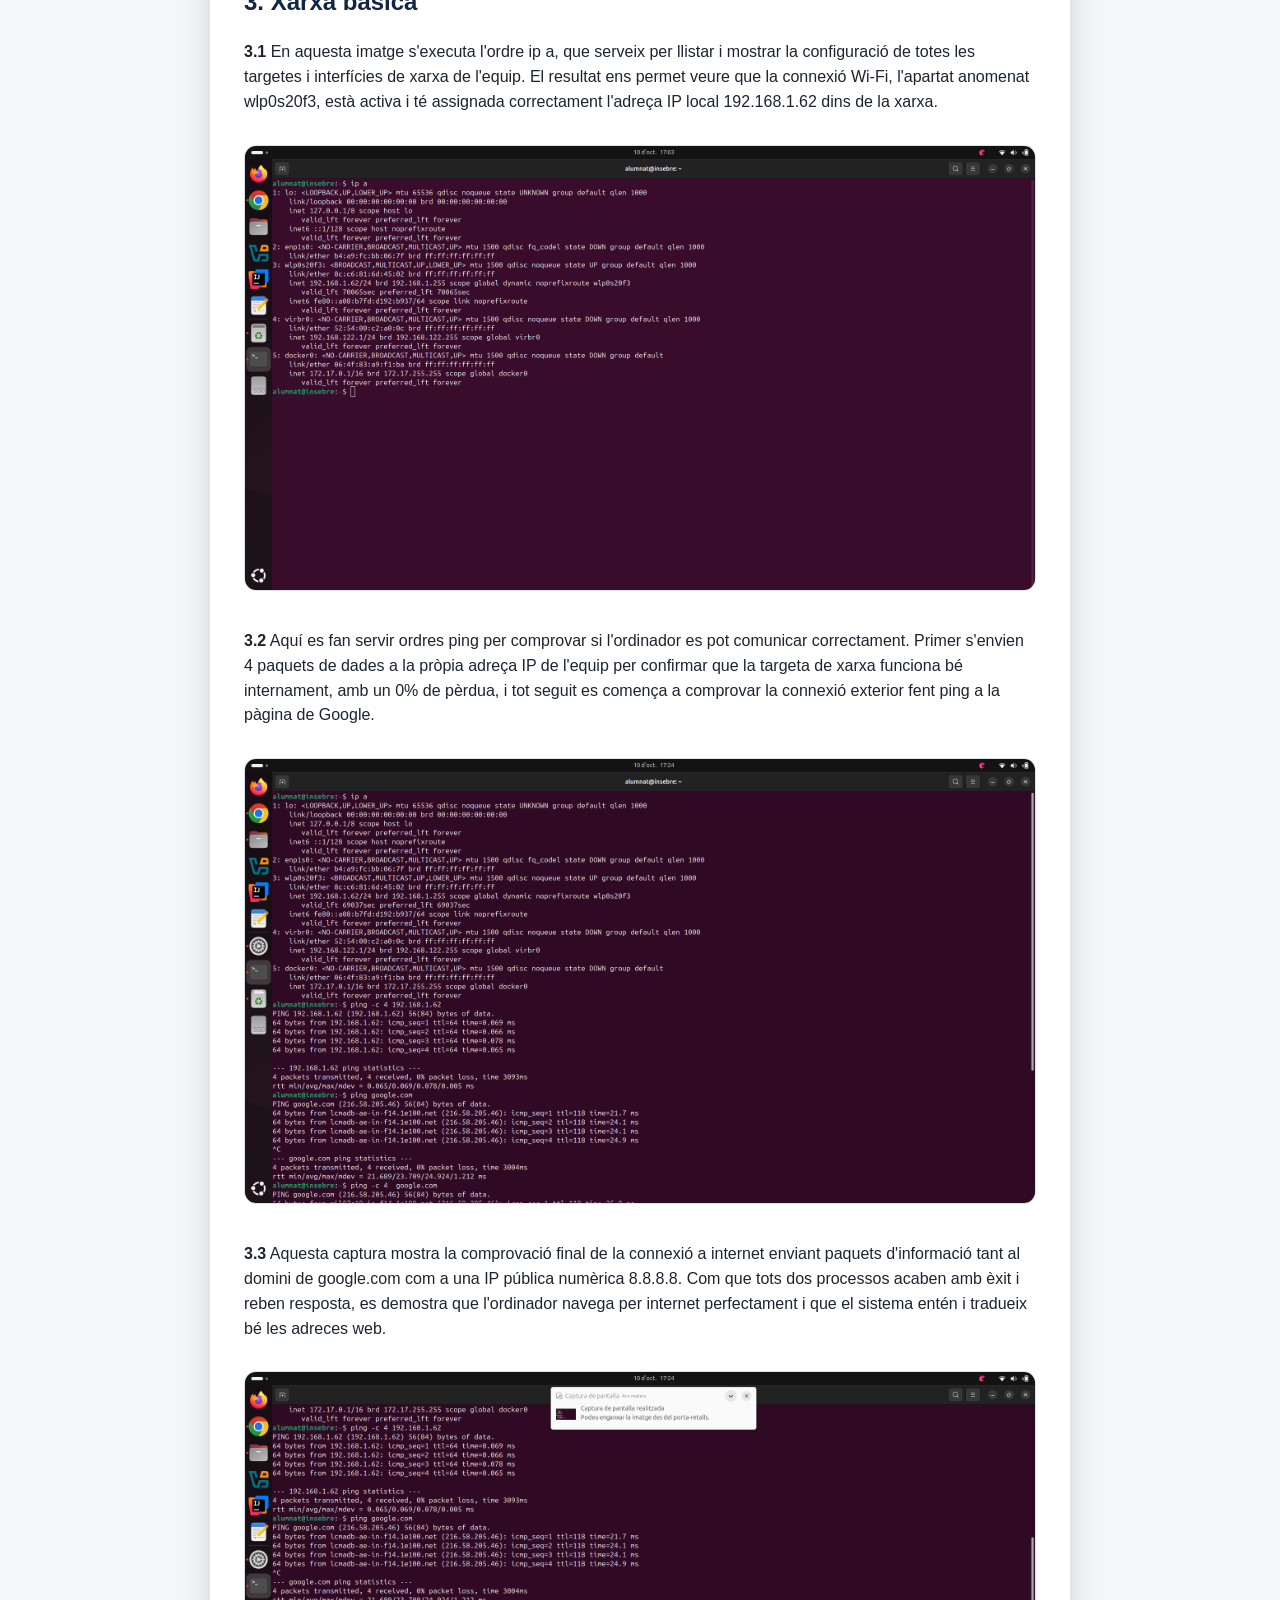
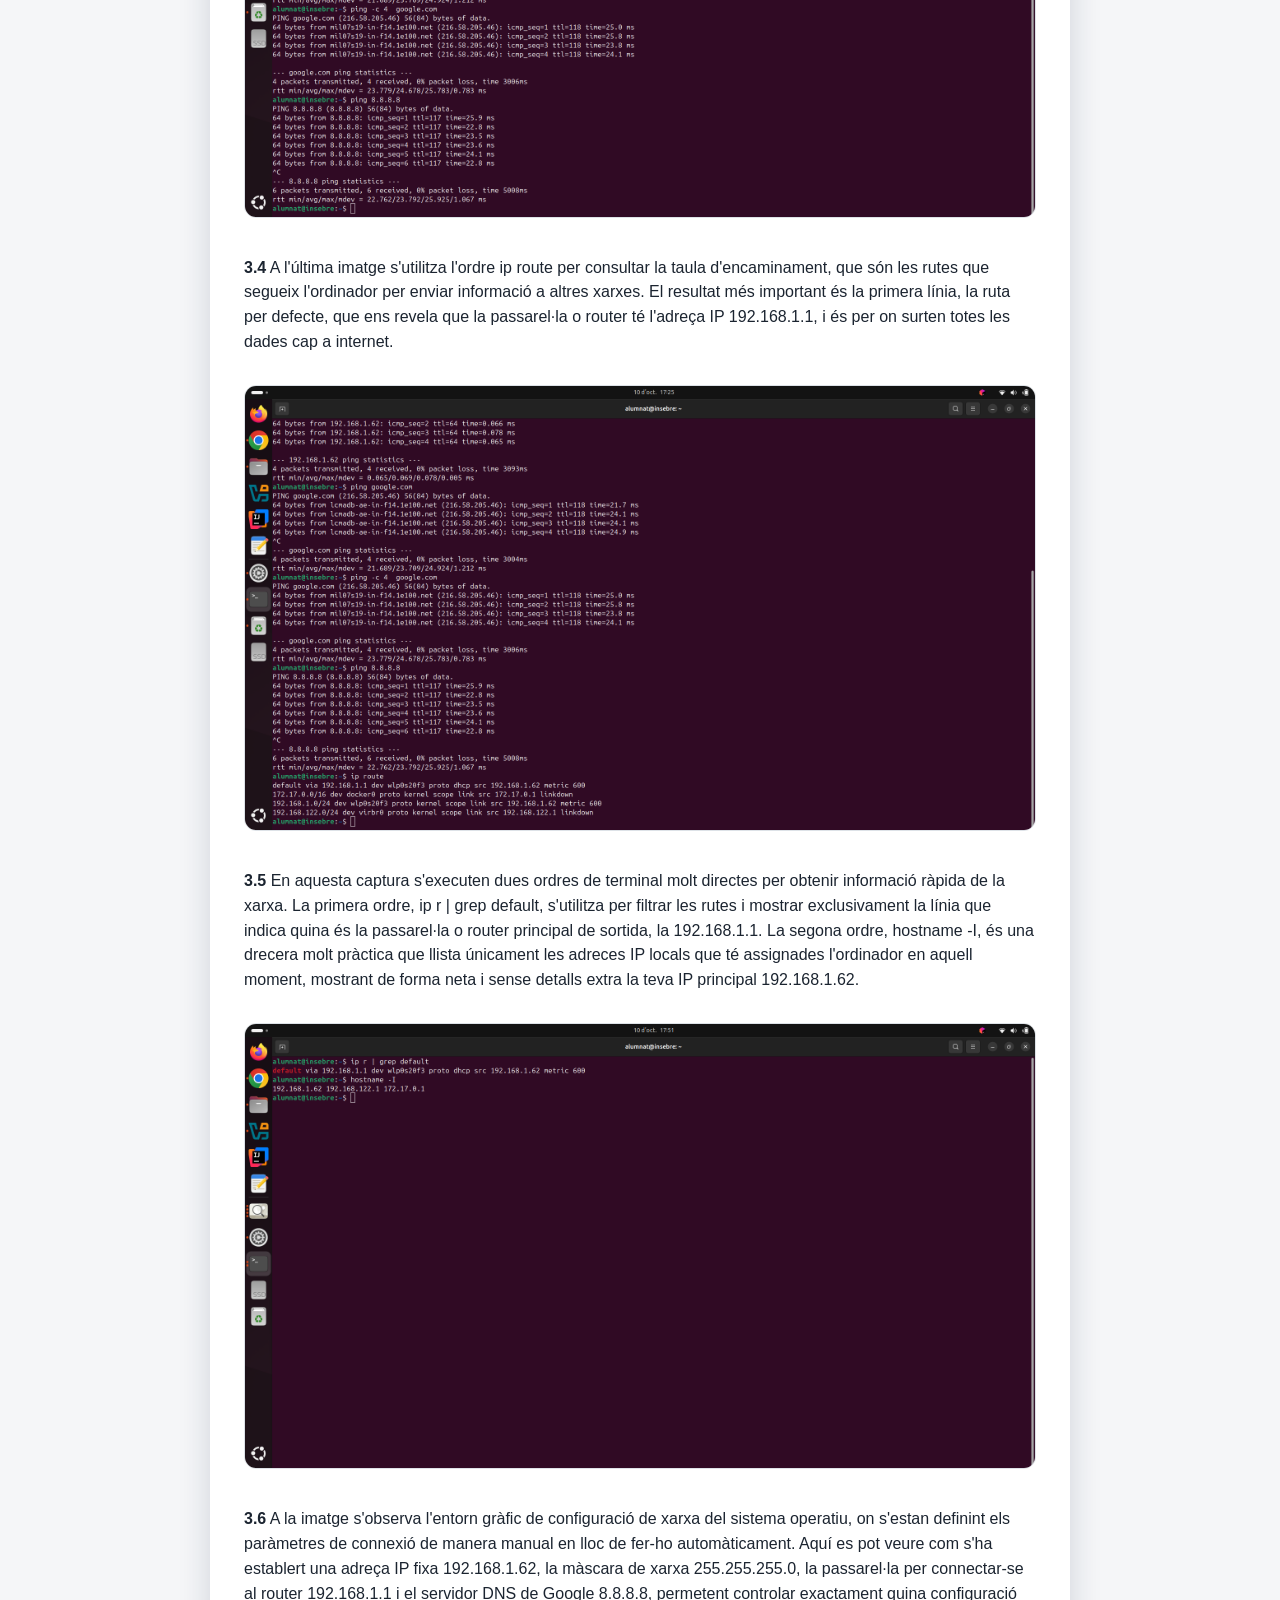
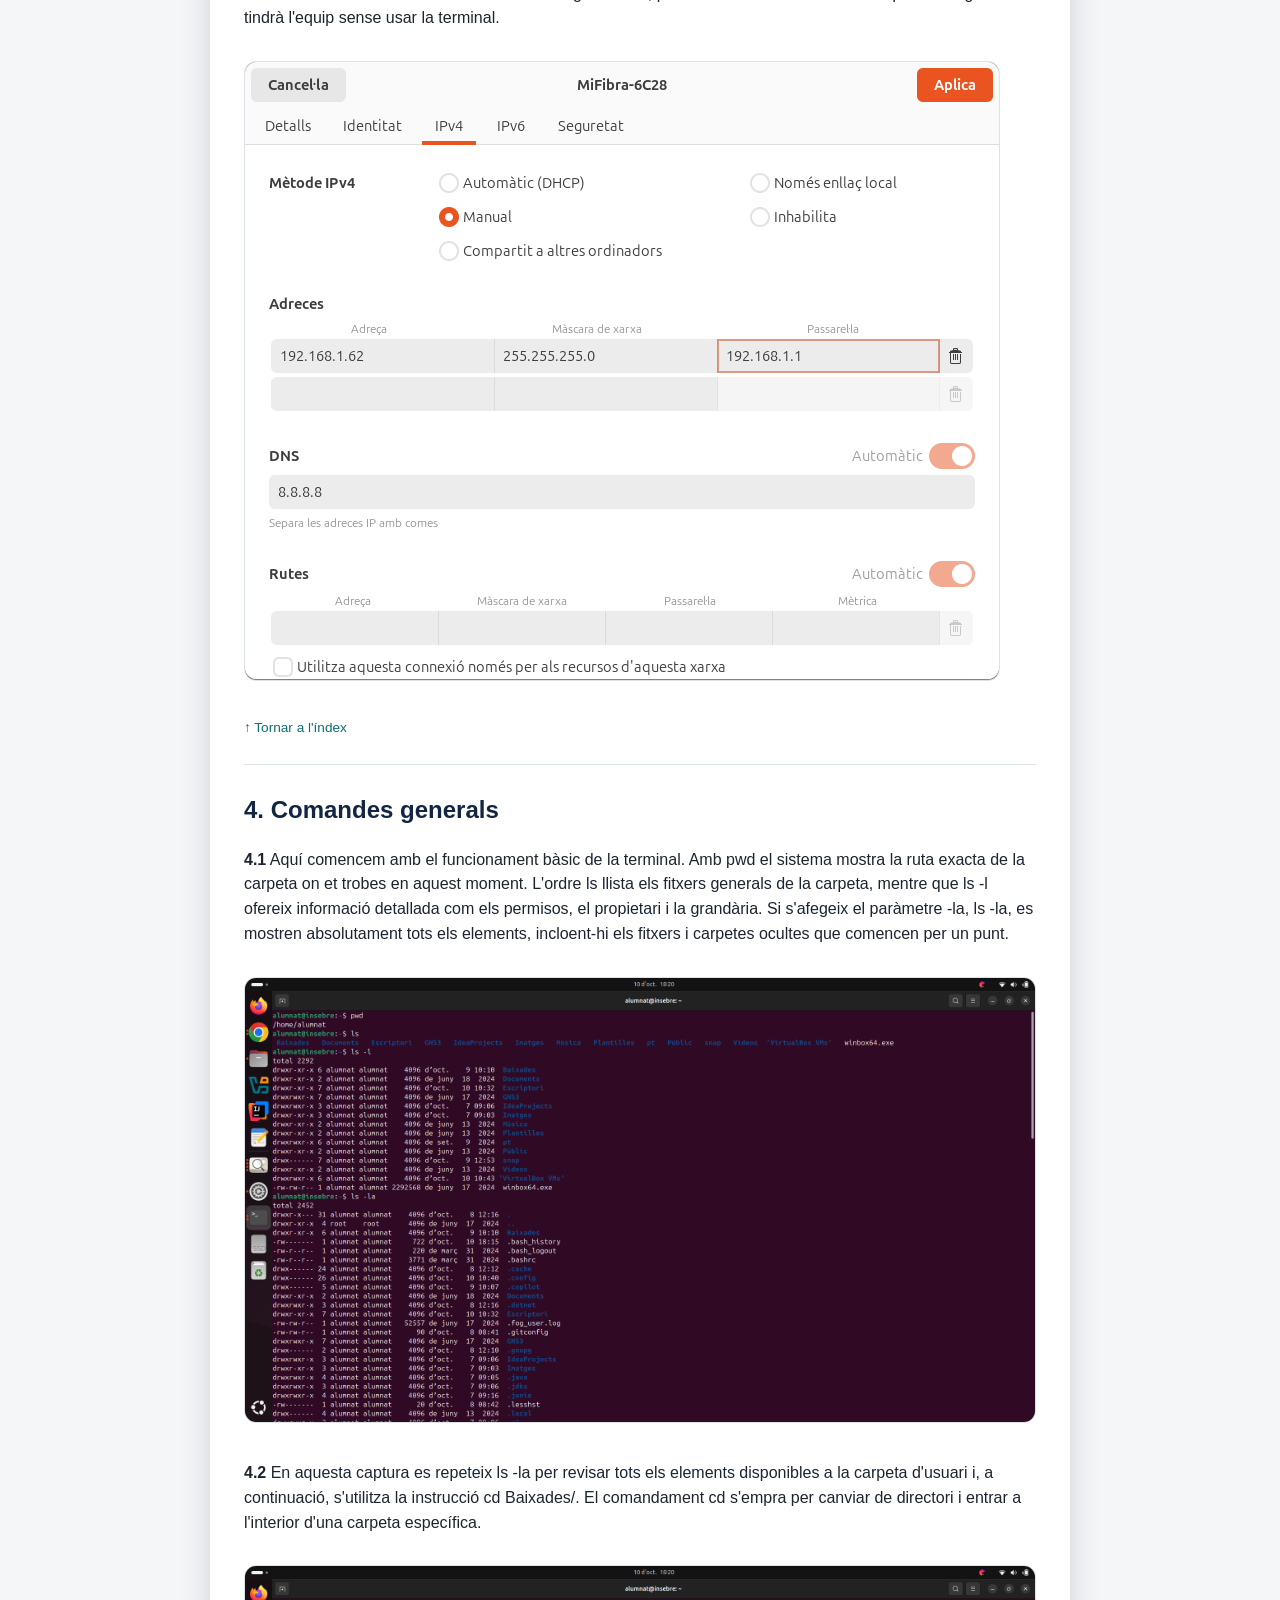
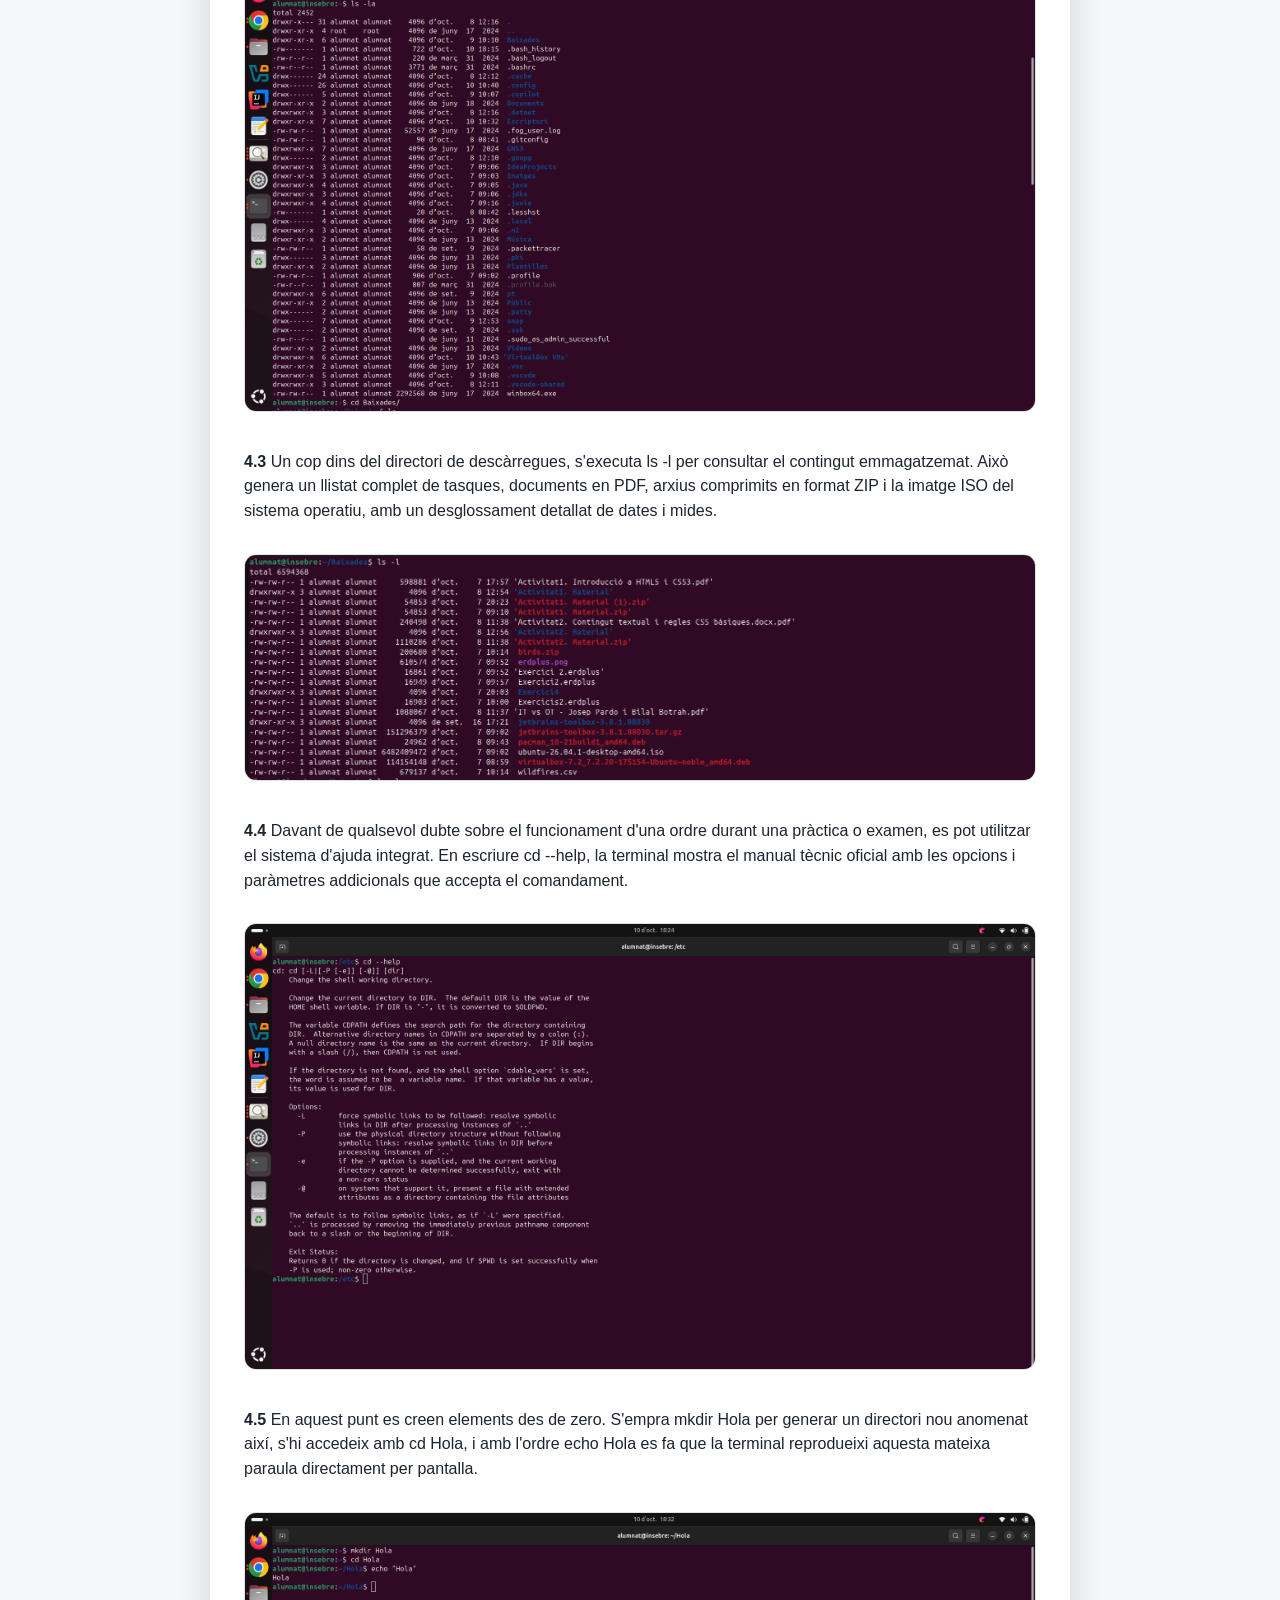
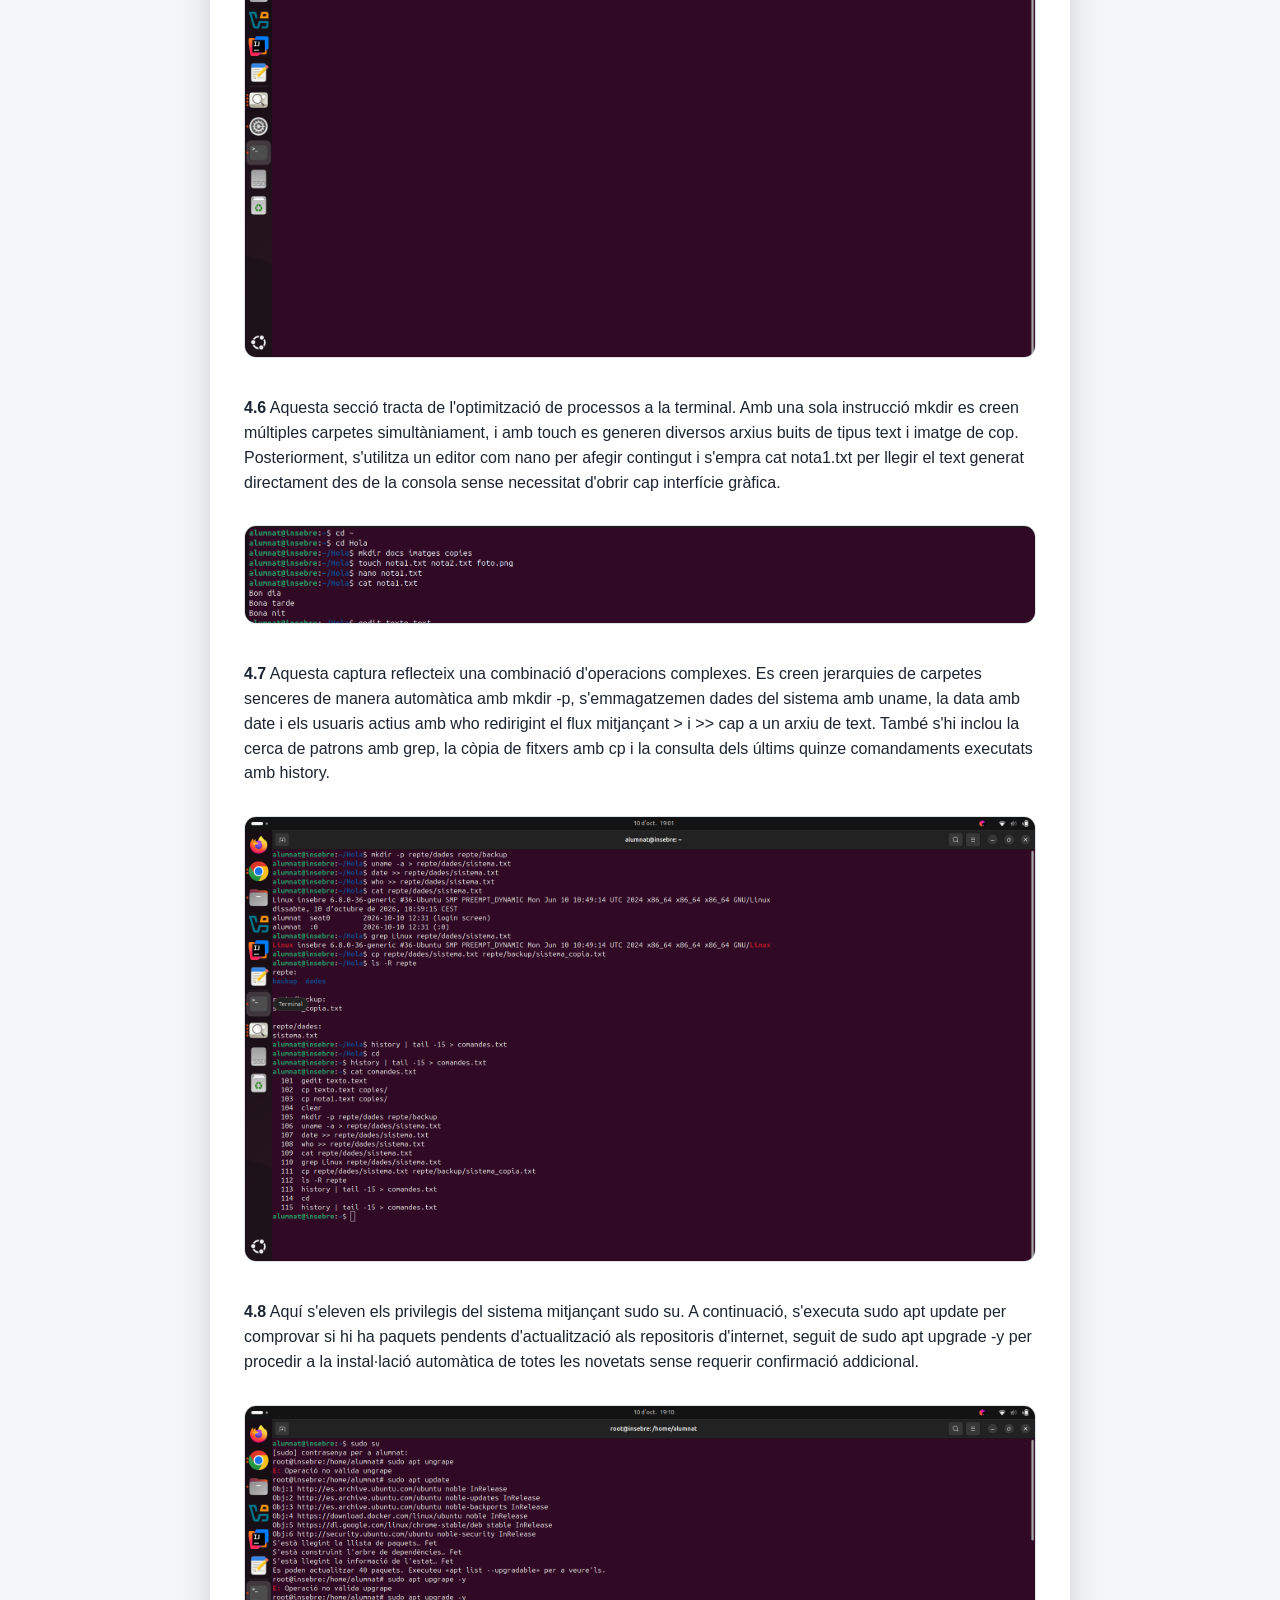
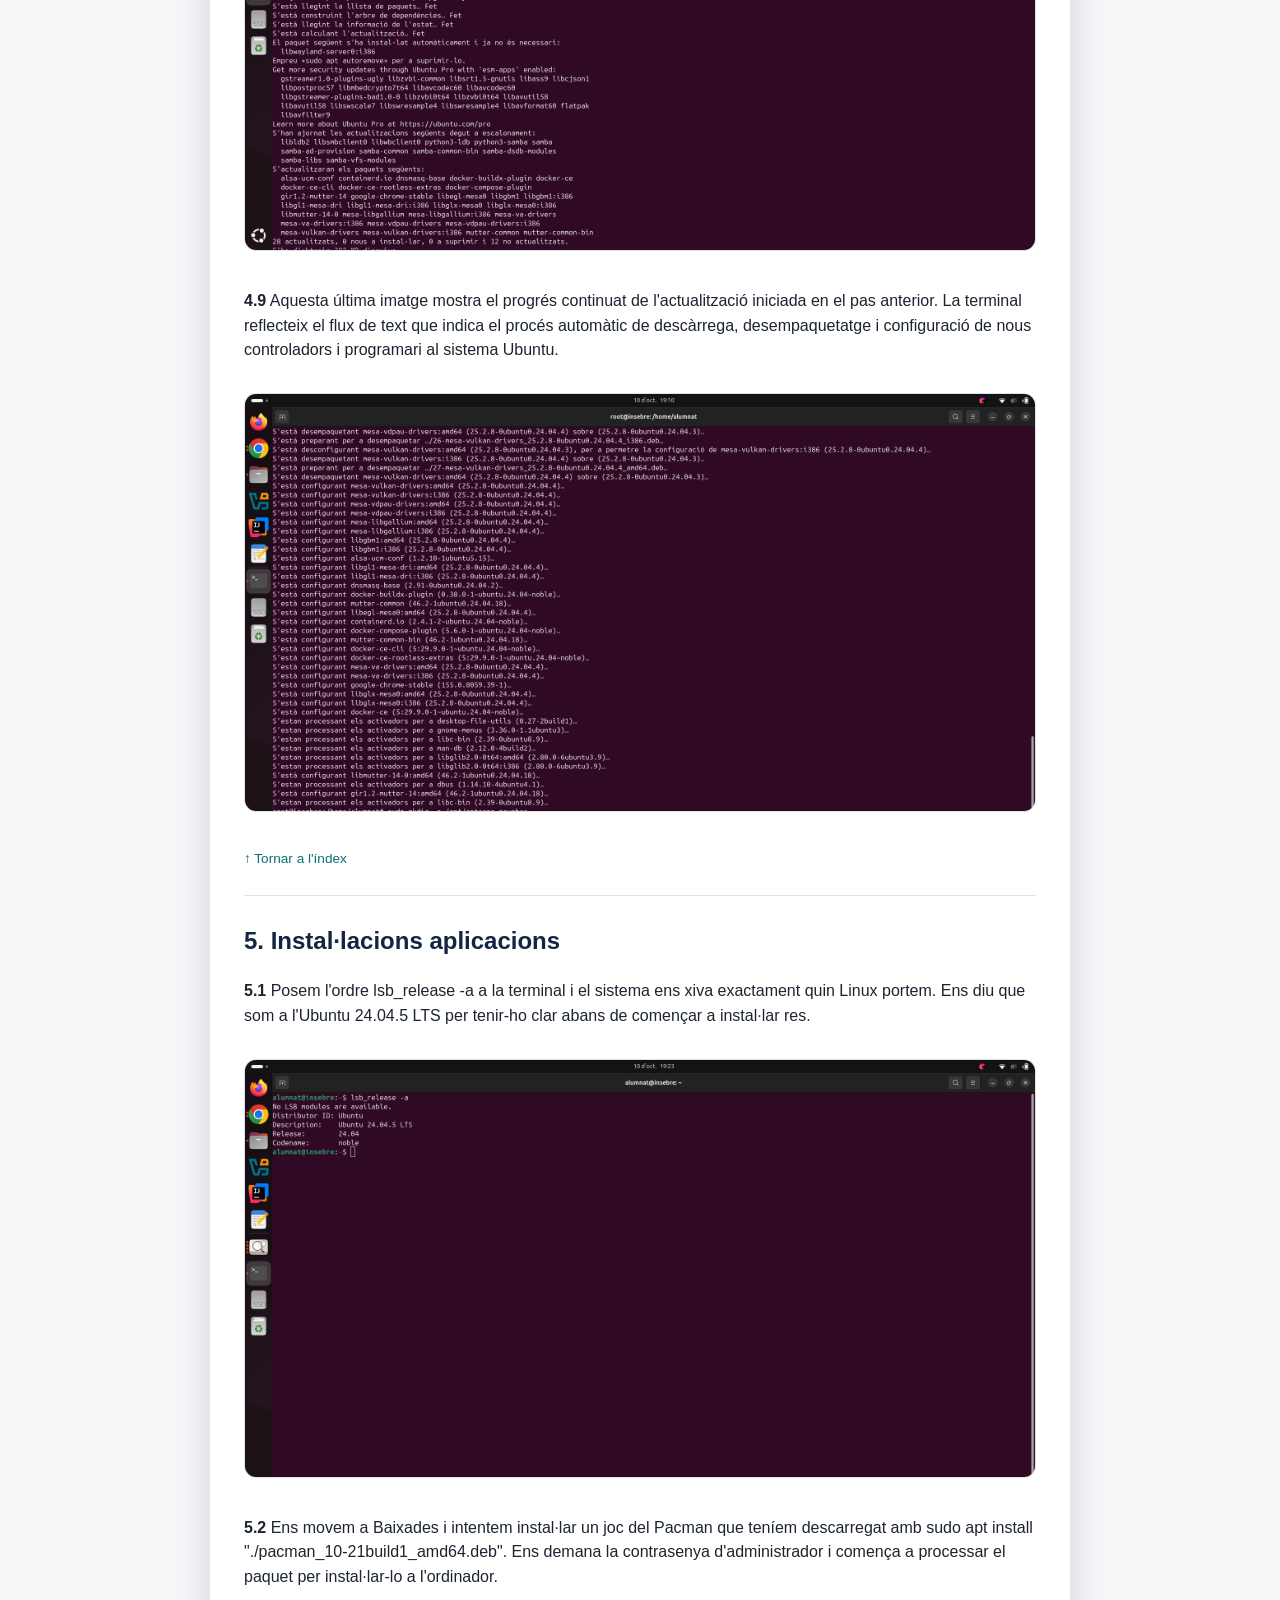
==== commit 3d71417a: "Update index.html" ====
--- a/sprint1/index.html
+++ b/sprint1/index.html
@@ -49,7 +49,7 @@
       <p><strong>1.3</strong> He decidit que la meva màquina virtual tingui 7,9 GB i 2 de CPU perquè funcioni de manera fluida.</p>
       <img src="../img/Virtualitzacio4.png" alt="Virtualització 4">
       
-      <p><strong>1.4</strong> Per acabar de crear la màquina virtual hem de pulsar el botó de finalitzar</p>
+      <p><strong>1.4</strong> Per acabar de crear la màquina virtual hem de pulsar el botó de finalitzar.</p>
       <img src="../img/Virtualitzacio6.png" alt="Virtualització 6">
 
       <p class="tornar-index"><a href="#index-apartats">↑ Tornar a l'índex</a></p>
